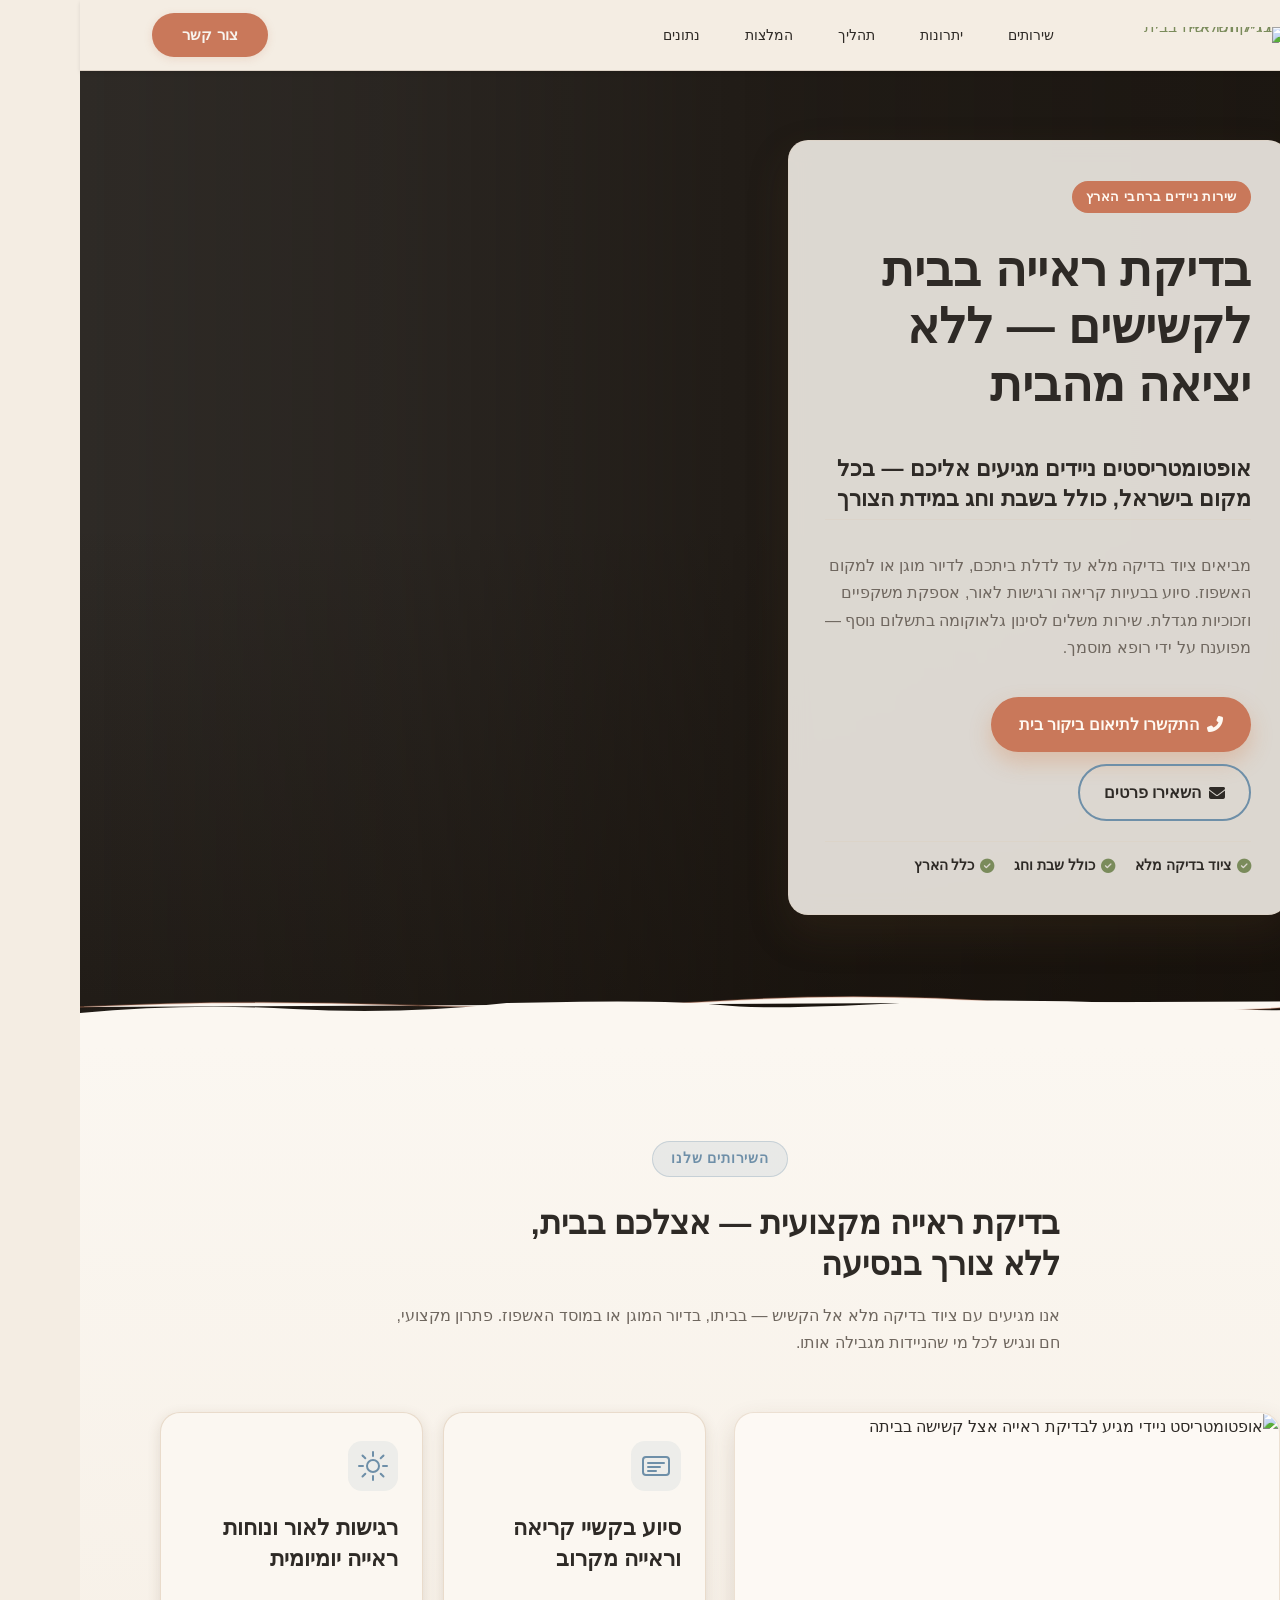
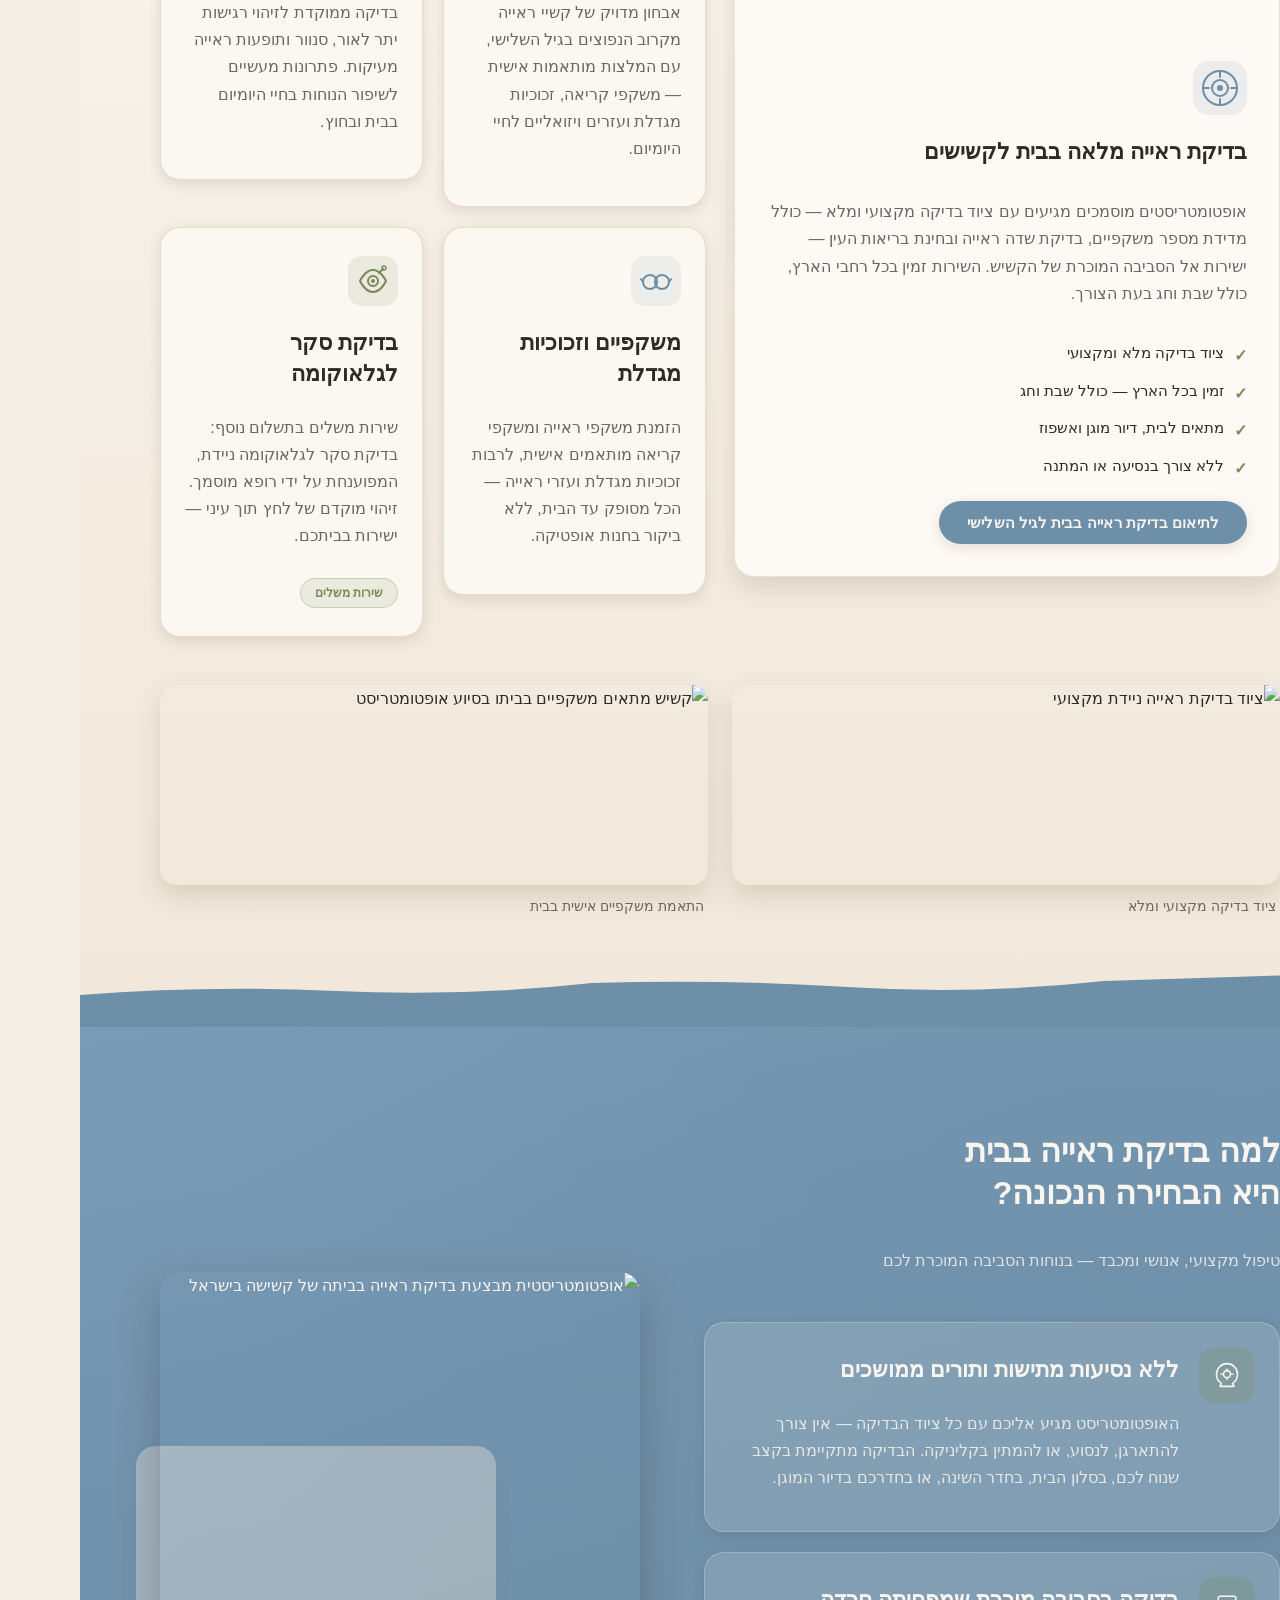
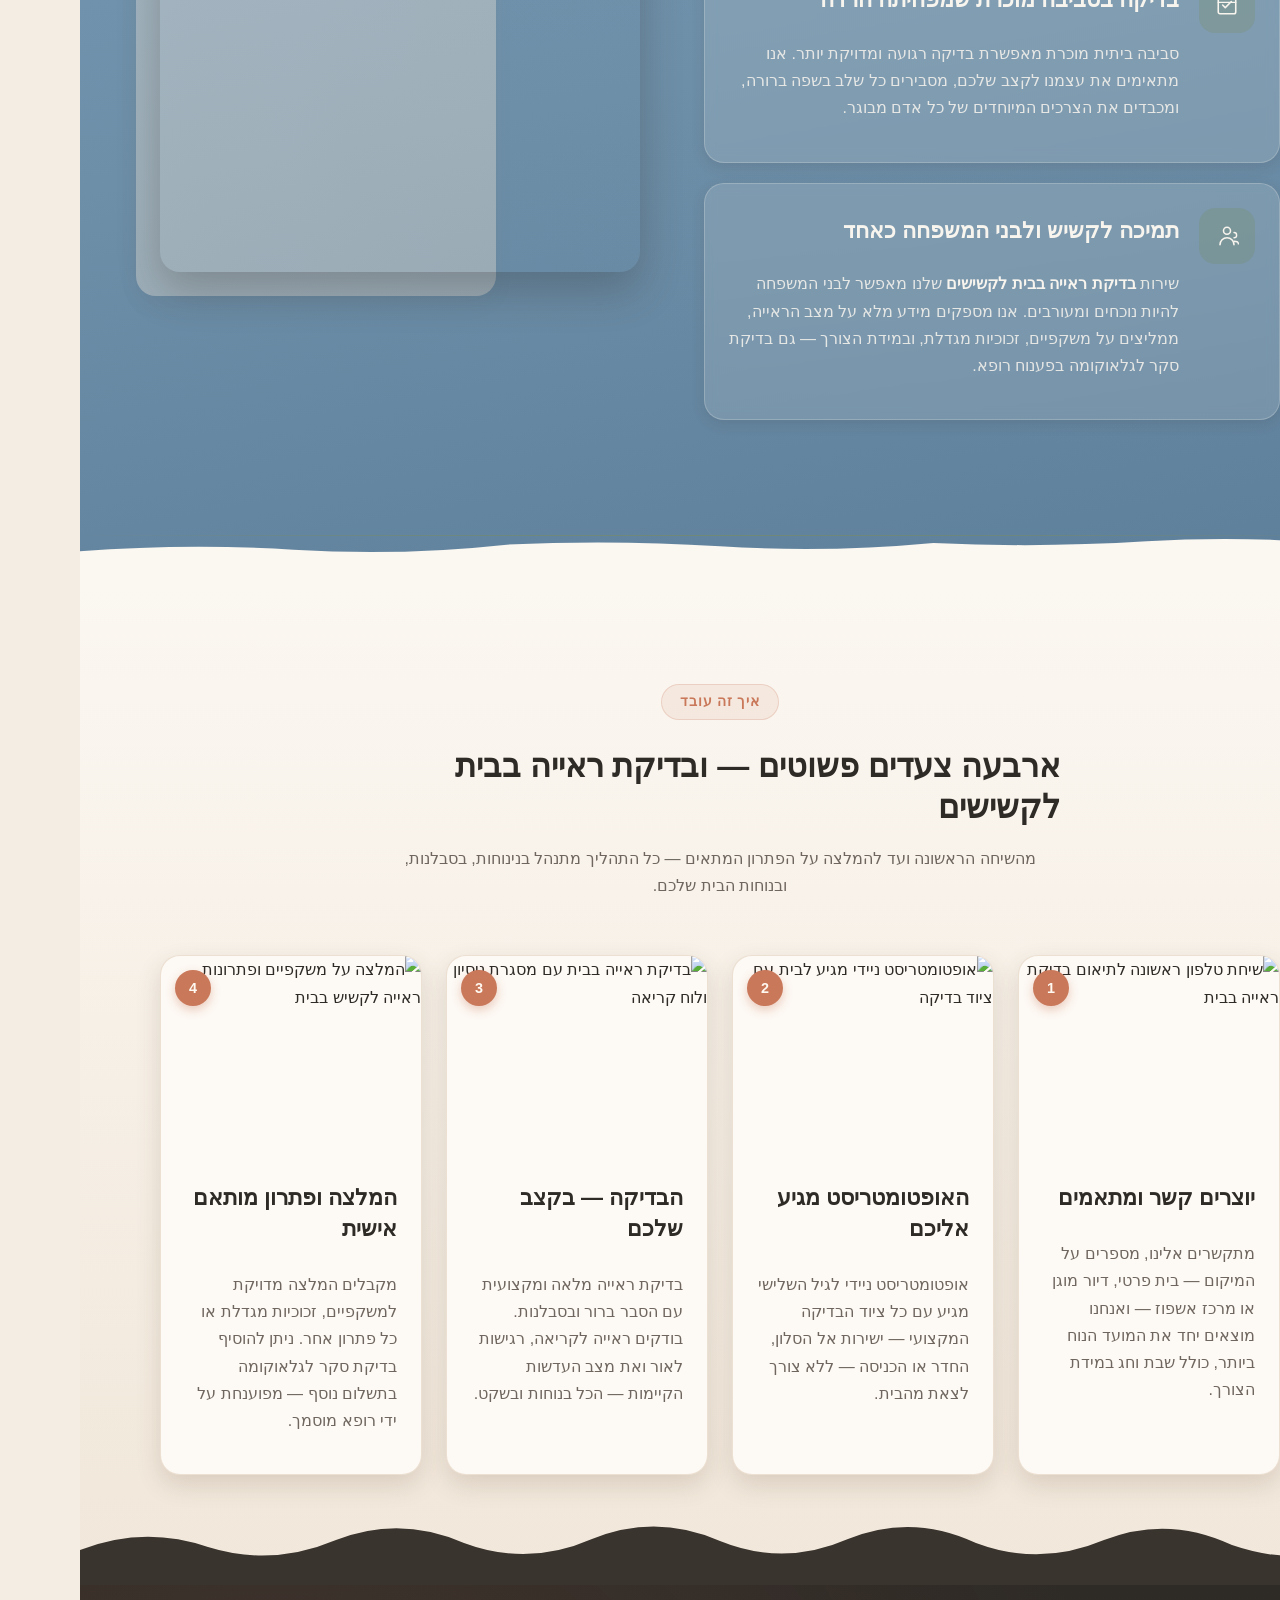
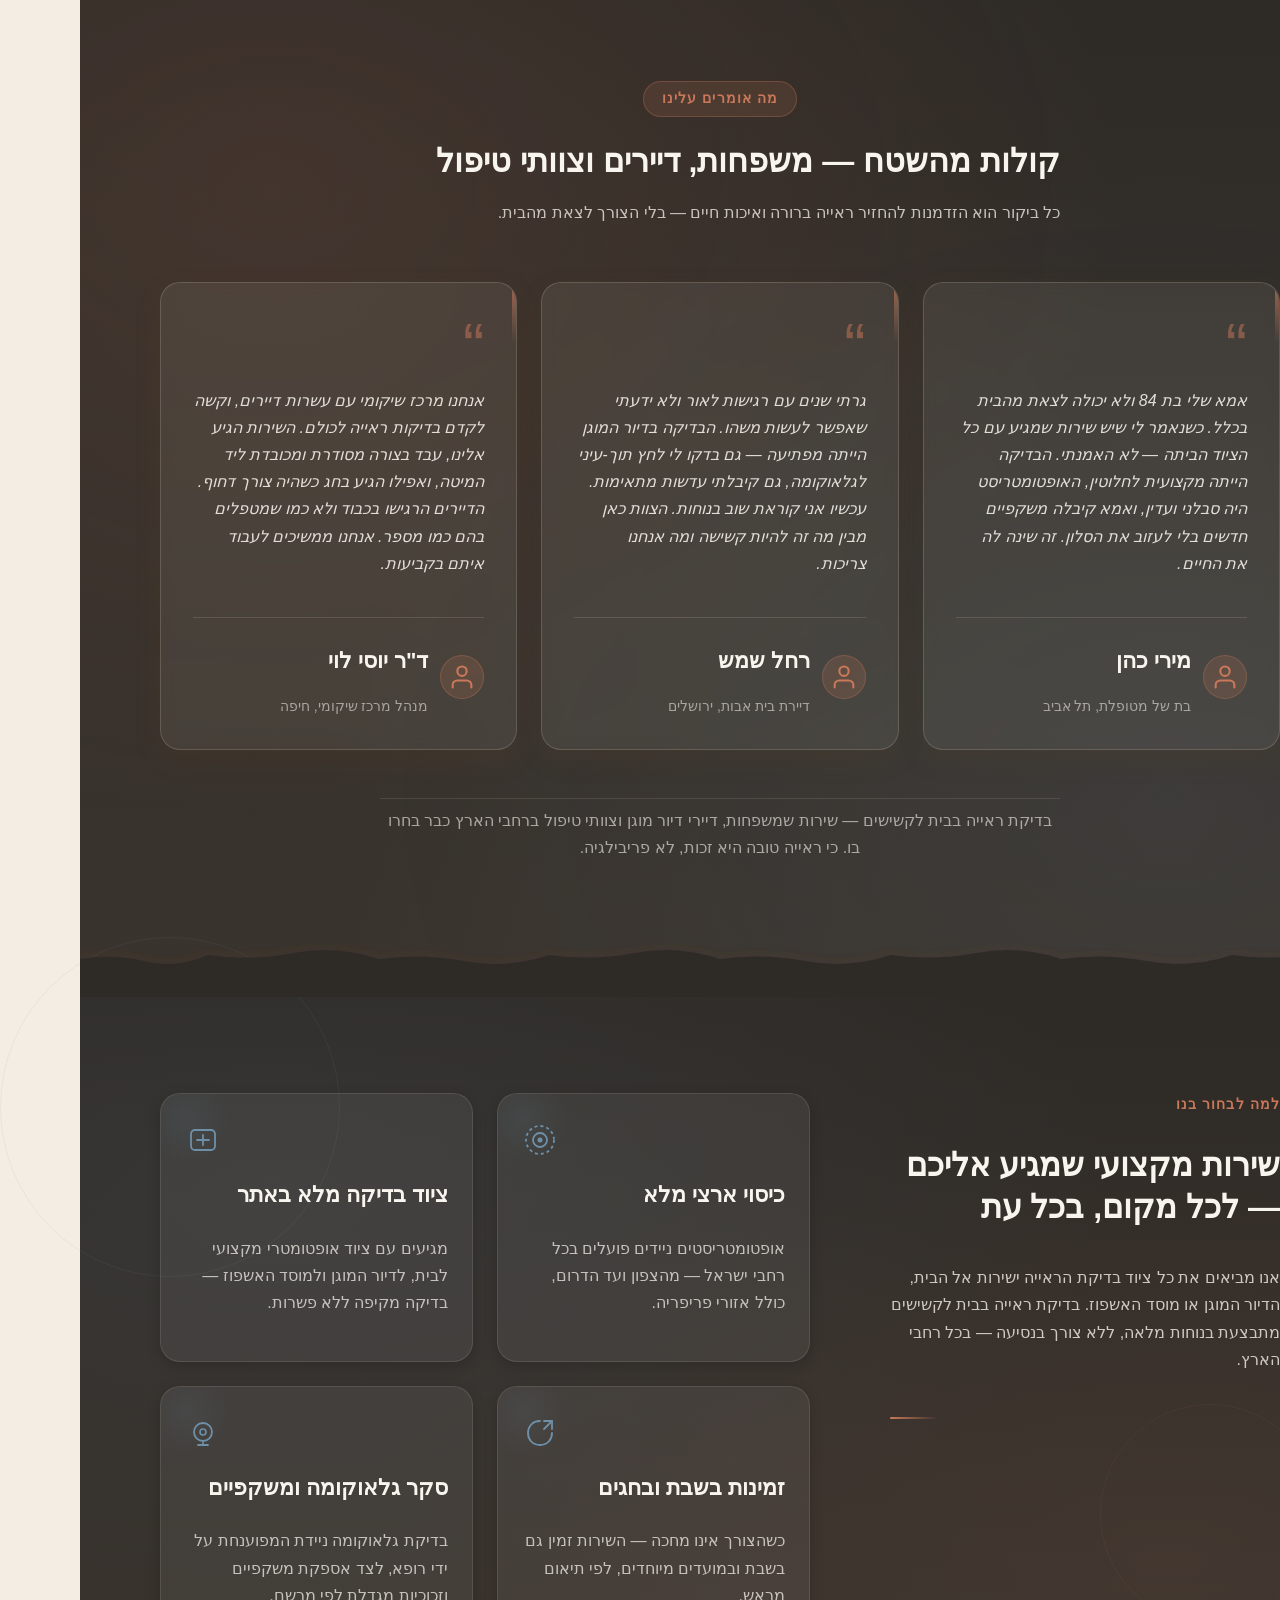
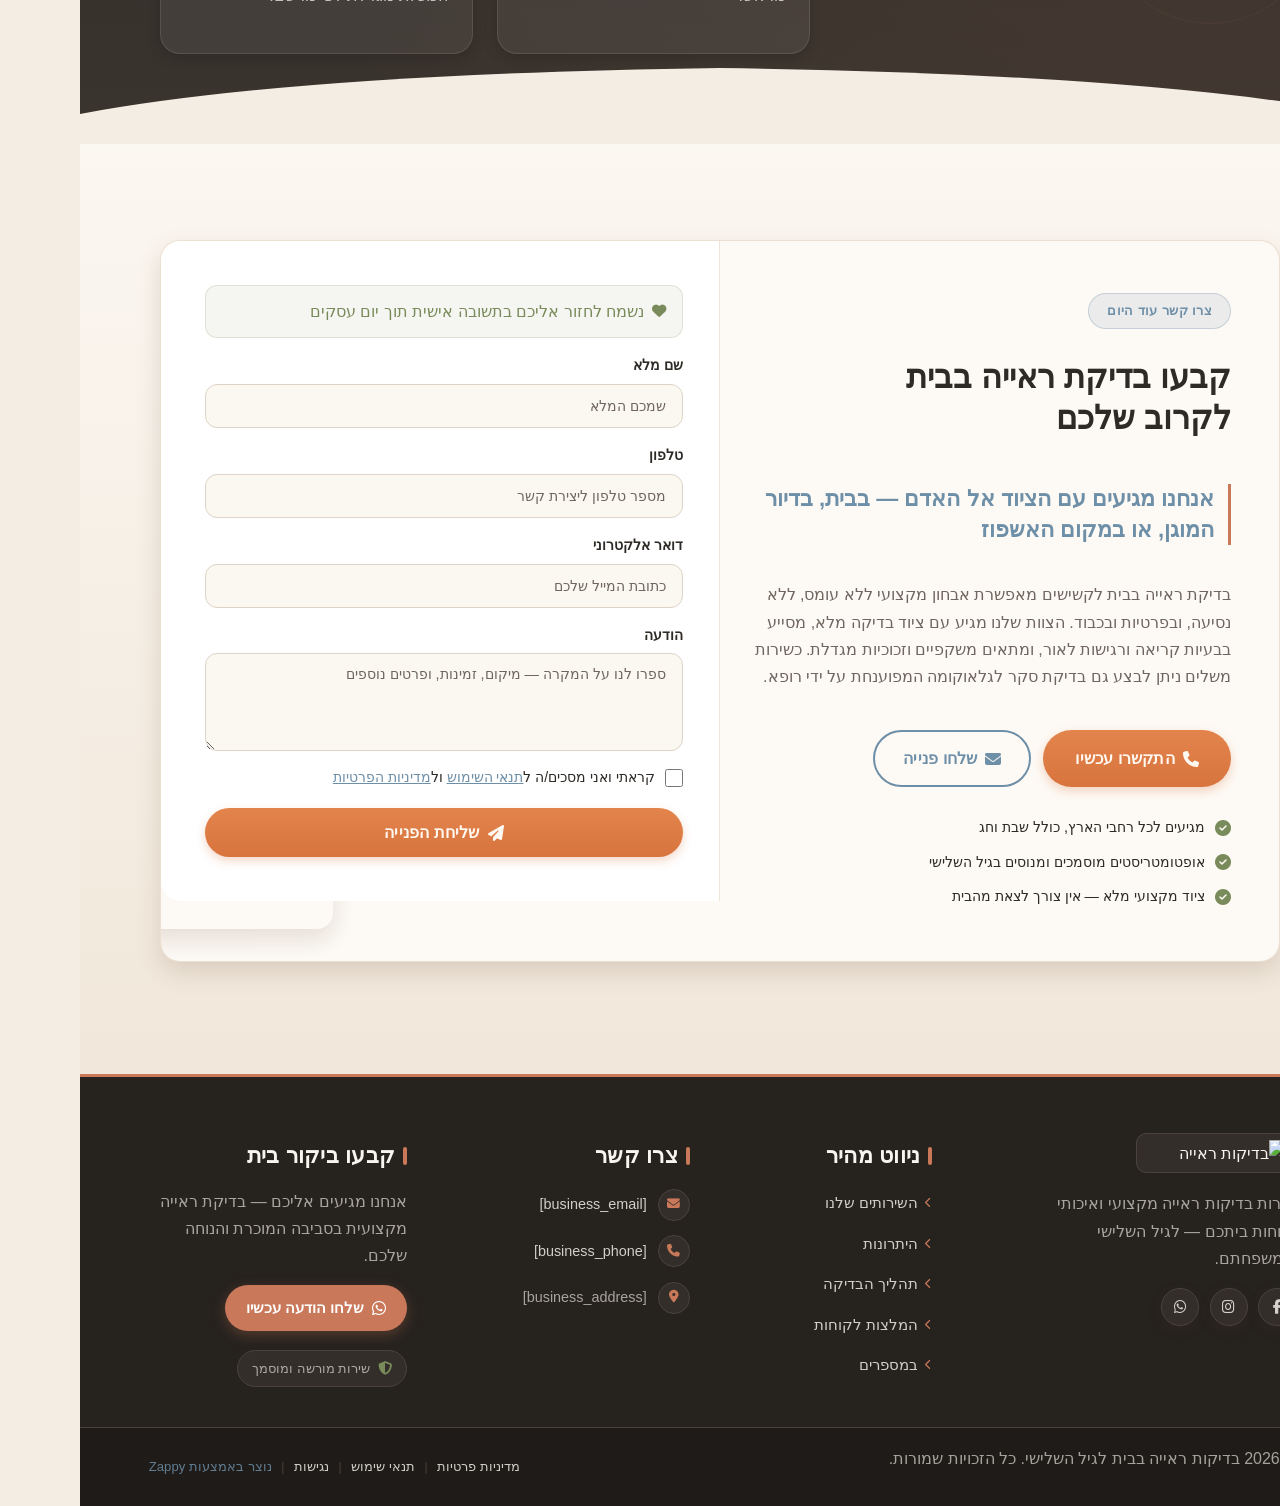
==== index.html @ dcddb914 "Background sync: Progressive GitHub Sync" ====
<!DOCTYPE html>
<html lang="he" dir="rtl">
<head>
    <meta charset="UTF-8">
    <meta name="viewport" content="width=device-width, initial-scale=1.0">
    <meta name="robots" content="index, follow">
    <title>בדיקת ראייה בבית לקשישים — בדיקות ראייה בבית לגיל השלישי</title>
    <meta name="description" content="A mobile optometry service specializing in elderly care, bringing full eye examination equipment directly to seniors at home, assisted living facilities, and ho">
    <meta name="keywords" content="בדיקת ראייה בבית לקשישים, אופטומטריסט ניידי לגיל השלישי, בדיקות ראייה בדיור מוגן, בדיקת גלאוקומה ניידת">
    
    <!-- Favicons -->
    <link rel="icon" type="image/x-icon" href="/assets/favicon.ico">
    <link rel="icon" type="image/png" sizes="16x16" href="/assets/favicon-16x16.png">
    <link rel="icon" type="image/png" sizes="32x32" href="/assets/favicon-32x32.png">
    <link rel="icon" type="image/png" sizes="48x48" href="/assets/favicon-48x48.png">
    <link rel="icon" type="image/png" sizes="192x192" href="/assets/favicon-192x192.png">
    <link rel="icon" type="image/png" sizes="512x512" href="/assets/favicon-512x512.png">
    <link rel="apple-touch-icon" href="/assets/apple-touch-icon.png">
    <!-- Zappy Analytics -->
<script>
(function() {
  'use strict';
  
  // Configuration
  var config = {
    websiteId: 'be53f66f-8e31-4443-b67a-03a2731f6284',
    apiUrl: 'https://api.zappy5.com/api/analytics/track',
    sessionDuration: 30 * 60 * 1000, // 30 minutes
    visitorDuration: 30 * 24 * 60 * 60 * 1000, // 30 days
    trackPageViews: true,
    trackClicks: true,
    trackFormSubmissions: true
  };
  
  // Generate or retrieve persistent visitor ID (30 days)
  function getVisitorId() {
    var visitorKey = 'zappy_visitor_' + config.websiteId;
    var visitor = null;
    
    try {
      visitor = localStorage.getItem(visitorKey);
      if (visitor) {
        var visitorData = JSON.parse(visitor);
        var now = Date.now();
        
        // Check if visitor ID is still valid (30 days)
        if (now - visitorData.created < config.visitorDuration) {
          // Update last seen timestamp
          visitorData.lastSeen = now;
          localStorage.setItem(visitorKey, JSON.stringify(visitorData));
          return visitorData.id;
        }
      }
    } catch (e) {
      console.warn('Zappy Analytics: LocalStorage not available');
    }
    
    // Generate new visitor ID
    var newVisitorId = 'zv_' + Date.now() + '_' + Math.random().toString(36).substr(2, 9);
    
    try {
      localStorage.setItem(visitorKey, JSON.stringify({
        id: newVisitorId,
        created: Date.now(),
        lastSeen: Date.now()
      }));
    } catch (e) {
      // Continue without local storage
    }
    
    return newVisitorId;
  }
  
  // Generate or retrieve session ID (30 minutes)
  function getSessionId() {
    var sessionKey = 'zappy_session_' + config.websiteId;
    var session = null;
    
    try {
      session = sessionStorage.getItem(sessionKey);
      if (session) {
        var sessionData = JSON.parse(session);
        var now = Date.now();
        
        // Check if session is still valid
        if (now - sessionData.timestamp < config.sessionDuration) {
          // Update timestamp
          sessionData.timestamp = now;
          sessionStorage.setItem(sessionKey, JSON.stringify(sessionData));
          return sessionData.id;
        }
      }
    } catch (e) {
      console.warn('Zappy Analytics: SessionStorage not available');
    }
    
    // Generate new session ID
    var newSessionId = 'zs_' + Date.now() + '_' + Math.random().toString(36).substr(2, 9);
    
    try {
      sessionStorage.setItem(sessionKey, JSON.stringify({
        id: newSessionId,
        timestamp: Date.now()
      }));
    } catch (e) {
      // Continue without session storage
    }
    
    return newSessionId;
  }
  
  var visitorId = getVisitorId();
  var sessionId = getSessionId();
  
  // Track an event
  function trackEvent(eventType, data) {
    data = data || {};
    
    var eventData = {
      website_id: config.websiteId,
      event_type: eventType,
      page_path: window.location.pathname,
      referrer: document.referrer || 'direct',
      visitor_id: visitorId,
      session_id: sessionId,
      metadata: data
    };
    
    // Use sendBeacon if available (better for page unload events)
    if (navigator.sendBeacon) {
      var blob = new Blob([JSON.stringify(eventData)], { type: 'application/json' });
      navigator.sendBeacon(config.apiUrl, blob);
    } else {
      // Fallback to fetch
      fetch(config.apiUrl, {
        method: 'POST',
        headers: {
          'Content-Type': 'application/json'
        },
        body: JSON.stringify(eventData),
        keepalive: true
      }).catch(function(error) {
        console.warn('Zappy Analytics: Failed to track event', error);
      });
    }
  }
  
  // Track page view
  if (config.trackPageViews) {
    trackEvent('pageview', {
      title: document.title,
      url: window.location.href
    });
  }
  
  // Track clicks on important elements
  if (config.trackClicks) {
    document.addEventListener('click', function(e) {
      var target = e.target;
      
      // Track button clicks (counted as actions)
      if (target.tagName === 'BUTTON' || target.closest('button')) {
        var button = target.tagName === 'BUTTON' ? target : target.closest('button');
        trackEvent('click', {
          element: 'button',
          text: button.textContent.trim().substring(0, 100),
          id: button.id || null,
          class: button.className || null
        });
      }
      
      // Track link clicks (navigation - not counted as actions)
      else if (target.tagName === 'A' || target.closest('a')) {
        var link = target.tagName === 'A' ? target : target.closest('a');
        trackEvent('navigation', {
          element: 'link',
          text: link.textContent.trim().substring(0, 100),
          href: link.href,
          external: link.hostname !== window.location.hostname
        });
      }
    }, true);
  }
  
  // Track form submissions
  if (config.trackFormSubmissions) {
    document.addEventListener('submit', function(e) {
      var form = e.target;
      
      trackEvent('form_submit', {
        form_id: form.id || null,
        form_name: form.name || null,
        form_action: form.action || null,
        form_method: form.method || 'GET'
      });
    }, true);
  }
  
  // Track time on page (send on page unload)
  var pageLoadTime = Date.now();
  
  window.addEventListener('beforeunload', function() {
    var timeOnPage = Math.floor((Date.now() - pageLoadTime) / 1000); // in seconds
    
    trackEvent('page_unload', {
      time_on_page: timeOnPage,
      page_path: window.location.pathname
    });
  });
  
  // Expose tracking function globally for custom events
  window.zappyAnalytics = {
    track: trackEvent,
    getVisitorId: function() { return visitorId; },
    getSessionId: function() { return sessionId; }
  };
  
})();
</script>
<!-- End Zappy Analytics -->
    <meta property="og:title" content="בדיקת ראייה בבית לקשישים — בדיקות ראייה בבית לגיל השלישי">
  <meta property="og:description" content="A mobile optometry service specializing in elderly care, bringing full eye examination equipment directly to seniors at home, assisted living facilities, and ho">
  <meta property="og:type" content="website">
  <meta property="og:locale" content="he_IL">
  
  <meta name="twitter:card" content="summary_large_image">
  <meta name="twitter:title" content="בדיקת ראייה בבית לקשישים — בדיקות ראייה בבית לגיל השלישי">
  <meta name="twitter:description" content="A mobile optometry service specializing in elderly care, bringing full eye examination equipment directly to seniors at home, assisted living facilities, and ho">
  
  <link rel="stylesheet" href="https://cdnjs.cloudflare.com/ajax/libs/font-awesome/6.4.0/css/all.min.css">

    <!-- Favicons -->
    <link rel="icon" type="image/x-icon" href="/assets/favicon.ico">
    <link rel="icon" type="image/png" sizes="16x16" href="/assets/favicon-16x16.png">
    <link rel="icon" type="image/png" sizes="32x32" href="/assets/favicon-32x32.png">
    <link rel="icon" type="image/png" sizes="48x48" href="/assets/favicon-48x48.png">
    <link rel="icon" type="image/png" sizes="192x192" href="/assets/favicon-192x192.png">
    <link rel="icon" type="image/png" sizes="512x512" href="/assets/favicon-512x512.png">
    <link rel="apple-touch-icon" href="/assets/apple-touch-icon.png">
    <!-- Cookie Consent -->
    <link rel="stylesheet" href="https://cdn.jsdelivr.net/npm/vanilla-cookieconsent@3/dist/cookieconsent.css">
    <script src="https://cdn.jsdelivr.net/npm/vanilla-cookieconsent@3/dist/cookieconsent.umd.js"></script>
    <!-- Mickidum Accessibility Toolbar -->
    <script src="https://cdn.jsdelivr.net/gh/mickidum/acc_toolbar/acctoolbar/acctoolbar.min.js"></script>
    <link rel="stylesheet" href="/styles.css">

    <style id="zappy-dropdown-submenu-styles">
      /* ========== DESKTOP DROPDOWN SUBMENU STYLES ========== */
      /* Base styles for dropdown submenus - parent must be positioned */
      .nav-menu li:has(.sub-menu), nav li:has(.sub-menu), .navbar li:has(.sub-menu), #navMenu li:has(.sub-menu) { position: relative; }
      /* Submenu base - hidden by default */
      .nav-menu .sub-menu, nav .sub-menu, .navbar .sub-menu, #navMenu .sub-menu { display: block !important; position: absolute !important; top: 100%; left: 0; min-width: 220px; background: white; border-radius: 8px; box-shadow: 0 8px 25px rgba(0,0,0,0.15); padding: 8px 0; opacity: 0; visibility: hidden; transform: translateY(10px); transition: all 0.3s ease; z-index: 1000; list-style: none; pointer-events: none; }
      /* CRITICAL: Desktop hover styles to show dropdown */
      .nav-menu li:hover > .sub-menu, nav li:hover > .sub-menu, .navbar li:hover > .sub-menu, #navMenu li:hover > .sub-menu { opacity: 1 !important; visibility: visible !important; transform: translateY(0) !important; pointer-events: auto !important; }
      /* Submenu item styling */
      .sub-menu li { list-style: none; margin: 0; padding: 0; }
      .sub-menu a { display: block !important; padding: 10px 16px !important; color: var(--text-dark, #333) !important; font-weight: 500; text-decoration: none; white-space: nowrap; transition: background-color 0.2s; }
      .sub-menu a:hover { background-color: #f5f5f5; }
      /* RTL (Hebrew/Arabic) dropdown positioning */
      [dir="rtl"] .nav-menu .sub-menu, [dir="rtl"] nav .sub-menu, [dir="rtl"] .navbar .sub-menu, html[lang="he"] .nav-menu .sub-menu, html[lang="he"] nav .sub-menu, html[lang="he"] .navbar .sub-menu, html[lang="ar"] .nav-menu .sub-menu, html[lang="ar"] nav .sub-menu, html[lang="ar"] .navbar .sub-menu { left: auto !important; right: 0 !important; }
      /* Hide empty dropdown menus */
      .sub-menu:empty, .sub-menu:not(:has(li:not(.zappy-hidden-menu-item))), .sub-menu:not(:has(li)) { display: none !important; opacity: 0 !important; visibility: hidden !important; pointer-events: none !important; }
      /* Desktop: show submenu on Menu Group hover */
      li:has(.menu-group-title):hover > .sub-menu { opacity: 1 !important; visibility: visible !important; transform: translateY(0) !important; pointer-events: auto !important; }
      /* Menu Group title styling */
      .nav-menu > li > .menu-group-title, #navMenu > li > .menu-group-title { display: inline-block; padding: 0.5rem 1rem; cursor: default; user-select: none; }
      
      /* ========== MOBILE SUBMENU STYLES ========== */
      @media (max-width: 768px) {
        .nav-menu .sub-menu, nav .sub-menu, .navbar .sub-menu, #navMenu .sub-menu { position: static !important; transform: none !important; box-shadow: none !important; background: transparent !important; max-height: 0; overflow: hidden; opacity: 0; visibility: hidden; transition: max-height 0.3s ease, opacity 0.3s ease; padding: 0 !important; border-radius: 0 !important; }
        .sub-menu.mobile-expanded { max-height: 500px !important; opacity: 1 !important; visibility: visible !important; padding: 8px 0 8px 16px !important; }
        [dir="rtl"] .sub-menu.mobile-expanded, html[lang="he"] .sub-menu.mobile-expanded { padding: 8px 16px 8px 0 !important; }
        /* Disable hover behavior on mobile */
        .nav-menu li:hover > .sub-menu, nav li:hover > .sub-menu, .navbar li:hover > .sub-menu, #navMenu li:hover > .sub-menu { opacity: 0; visibility: hidden; pointer-events: none; }
        .nav-menu li > .sub-menu.mobile-expanded, nav li > .sub-menu.mobile-expanded, .navbar li > .sub-menu.mobile-expanded, #navMenu li > .sub-menu.mobile-expanded { opacity: 1 !important; visibility: visible !important; pointer-events: auto !important; }
        .nav-menu li:has(.sub-menu), nav li:has(.sub-menu), .navbar li:has(.sub-menu), #navMenu li:has(.sub-menu) { display: flex !important; flex-wrap: wrap !important; align-items: center !important; position: relative !important; min-height: 44px !important; }
        .nav-menu li:has(.sub-menu) > a, nav li:has(.sub-menu) > a, .navbar li:has(.sub-menu) > a, #navMenu li:has(.sub-menu) > a { flex: 1 !important; min-width: 0 !important; }
        .nav-menu li:has(.sub-menu) > .menu-group-title, nav li:has(.sub-menu) > .menu-group-title, .navbar li:has(.sub-menu) > .menu-group-title, #navMenu li:has(.sub-menu) > .menu-group-title { flex: 1 !important; min-width: 0 !important; padding: 0 !important; line-height: inherit !important; }
        .nav-menu li:has(.sub-menu) > .sub-menu, nav li:has(.sub-menu) > .sub-menu, .navbar li:has(.sub-menu) > .sub-menu, #navMenu li:has(.sub-menu) > .sub-menu { flex-basis: 100% !important; width: 100% !important; }
        .nav-menu li:has(.sub-menu) > a [class*="chevron"], .nav-menu li:has(.sub-menu) > a [class*="arrow"], .nav-menu li:has(.sub-menu) > a .fa-chevron-down, .nav-menu li:has(.sub-menu) > a .fa-angle-down, nav li:has(.sub-menu) > a [class*="chevron"], nav li:has(.sub-menu) > a [class*="arrow"], #navMenu li:has(.sub-menu) > a [class*="chevron"], #navMenu li:has(.sub-menu) > a [class*="arrow"] { display: none !important; visibility: hidden !important; }
        .mobile-submenu-toggle { display: flex !important; align-items: center !important; justify-content: center !important; width: 44px !important; height: auto !important; background: transparent !important; border: none !important; cursor: pointer !important; color: var(--text-dark) !important; position: static !important; flex-shrink: 0 !important; align-self: stretch !important; z-index: 2 !important; padding: 0 !important; margin: 0 !important; }
        .mobile-submenu-toggle::after { content: '' !important; width: 0 !important; height: 0 !important; border-left: 6px solid transparent !important; border-right: 6px solid transparent !important; border-top: 7px solid currentColor !important; transition: transform 0.3s ease !important; }
        .mobile-submenu-toggle.expanded::after { transform: rotate(180deg) !important; }
        .sub-menu a { padding: 10px 0 !important; display: block !important; color: var(--text-dark) !important; }
        .navbar .sub-menu li a, nav.navbar .sub-menu li a, .zappy-products-dropdown .sub-menu a { color: var(--text-dark) !important; }
      }
      @media (min-width: 769px) { .mobile-submenu-toggle { display: none !important; } }
    </style>

    <style id="mobile-lang-menu-deployed-css">
    @media (max-width: 768px) {
      .lang-switcher,
      .nav-cta-container .lang-switcher,
      .nav-container .lang-switcher,
      .navbar .lang-switcher,
      .navbar .nav-cta-container .lang-switcher,
      .nav-icons-left .lang-switcher,
      .nav-ecommerce-icons .lang-switcher { display: none !important; }
      .mobile-lang-menu { width: 100%; border-top: 1px solid rgba(128,128,128,0.2); padding: 8px 0 0 0; margin-top: 8px; }
      .mobile-lang-toggle { display: flex !important; align-items: center; justify-content: space-between; width: 100%; padding: 12px 16px; background: none; border: none; cursor: pointer; font-size: 15px; color: inherit; font-family: inherit; }
      .mobile-lang-toggle::after { content: ''; display: inline-block; width: 8px; height: 8px; border-right: 2px solid currentColor; border-bottom: 2px solid currentColor; transform: rotate(45deg); transition: transform 0.3s ease; margin-left: 8px; }
      .mobile-lang-toggle.expanded::after { transform: rotate(-135deg); }
      .mobile-lang-options { max-height: 0; overflow: hidden; transition: max-height 0.3s ease; }
      .mobile-lang-options.expanded { max-height: 300px; }
      .mobile-lang-option { display: flex !important; align-items: center; gap: 10px; padding: 10px 24px; text-decoration: none; color: inherit; font-size: 14px; font-family: inherit; }
      .mobile-lang-option:hover { background: rgba(128,128,128,0.1); }
      .mobile-lang-option.active { font-weight: 600; opacity: 0.7; pointer-events: none; }
      .mobile-lang-option img { width: 20px; height: 20px; border-radius: 50%; }
    }
    @media (min-width: 769px) {
      .mobile-lang-menu { display: none !important; }
    }
    </style>

    <style id="zappy-widget-visibility">
      #mic-access-tool-general-button, .mic-access-tool-general-button,
      #mic-init-access-tool .mic-access-tool-general-button, #mic-init-access-tool #mic-access-tool-general-button,
      ._access-icon, #mic-access-tool-box, .mic-access-tool-box,
      #mic-init-access-tool #mic-access-tool-box, div[id*="mic-access-tool-box"], ._access-menu {
        display: none !important; visibility: hidden !important; opacity: 0 !important; pointer-events: none !important;
      }
    </style>
</head>
<body>

  <nav class="navbar" dir="rtl">
  <button class="mobile-toggle" id="mobileToggle" aria-label="Menu">
    <svg class="hamburger-icon" width="24" height="24" viewBox="0 0 24 24" fill="none">
      <path d="M3 12h18M3 6h18M3 18h18" stroke="currentColor" stroke-width="2" stroke-linecap="round"></path>
    </svg>
    <svg class="close-icon" width="24" height="24" viewBox="0 0 24 24" fill="none" style="display: none;">
      <path d="M18 6L6 18M6 6l12 12" stroke="currentColor" stroke-width="2" stroke-linecap="round"></path>
    </svg>
  </button>

  <button class="phone-header-btn" data-phone="" aria-label="Call">
    <svg width="20" height="20" viewBox="0 0 24 24" fill="currentColor">
      <path d="M22 16.92v3a2 2 0 0 1-2.18 2 19.79 19.79 0 0 1-8.63-3.07 19.5 19.5 0 0 1-6-6 19.79 19.79 0 0 1-3.07-8.67A2 2 0 0 1 4.11 2h3a2 2 0 0 1 2 1.72 12.84 12.84 0 0 0 .7 2.81 2 2 0 0 1-.45 2.11L8.09 9.91a16 16 0 0 0 6 6l1.27-1.27a2 2 0 0 1 2.11-.45 12.84 12.84 0 0 0 2.81.7A2 2 0 0 1 22 16.92z"></path>
    </svg>
  </button>

  <div class="nav-container">
    <div class="nav-right-group"><div class="nav-brand">
      <a href="/" class="logo-link">
        <img src="/assets/business-logo.webp" alt="בדיקות ראייה בבית לגיל השלישי" class="logo">
      </a>
    </div><ul class="nav-menu" id="navMenu"><li><a href="#services">שירותים</a></li><li><a href="#benefits">יתרונות</a></li><li><a href="#process">תהליך</a></li><li><a href="#testimonials">המלצות</a></li><li><a href="#stats">נתונים</a></li></ul></div>

    

    <div class="nav-cta-container">
      <a href="#contact" class="nav-cta-btn">צור קשר</a>
    </div>
  </div>
</nav>
<script>

// Navbar Mobile Menu Toggle and Contrast Fix
(function() {
  // Use 'load' event instead of 'DOMContentLoaded' to ensure we run AFTER all other scripts
  window.addEventListener('load', function() {
    
    // FIX MOBILE BUTTON CONTRAST
    // Detect navbar background color and apply contrasting color to mobile buttons
    const navbar = document.querySelector('.navbar, nav, header');
    if (!navbar) {
      console.log('[Navbar] Navbar element not found');
      return;
    }
    
    // DECLARE VARIABLES EARLY to avoid Temporal Dead Zone errors
    // These are used in multiple places below
    let mobileToggle = document.getElementById('mobileToggle') ||
                       document.querySelector('.mobile-toggle') ||
                       document.querySelector('.hamburger') ||
                       document.querySelector('.hamburger-menu') ||
                       document.querySelector('.menu-toggle') ||
                       document.querySelector('.burger-menu') ||
                       document.querySelector('[aria-label="Menu"]') ||
                       document.querySelector('[aria-label="תפריט"]');
    
    const phoneBtn = document.querySelector('.phone-header-btn');
    
    const computedStyle = window.getComputedStyle(navbar);
    let bgColor = computedStyle.backgroundColor;
    
    console.log('[Navbar] Initial navbar background:', bgColor);
    
    // Check if background is transparent or rgba with 0 alpha
    const isTransparent = bgColor === 'transparent' || 
                         bgColor === 'rgba(0, 0, 0, 0)' ||
                         (bgColor.startsWith('rgba') && bgColor.includes(', 0)'));
    
    if (isTransparent) {
      // Check for background-image or gradient
      const bgImage = computedStyle.backgroundImage;
      if (bgImage && bgImage !== 'none') {
        console.log('[Navbar] Navbar has background image/gradient, using dark text');
        bgColor = 'rgb(240, 240, 240)'; // Assume light background
      } else {
        // Transparent navbar - check body background
        const bodyBg = window.getComputedStyle(document.body).backgroundColor;
        console.log('[Navbar] Navbar transparent, using body background:', bodyBg);
        bgColor = bodyBg;
      }
    }
    
    // Calculate luminance to determine if background is light or dark
    const rgb = bgColor.match(/\d+/g);
    if (rgb && rgb.length >= 3) {
      const r = parseInt(rgb[0]);
      const g = parseInt(rgb[1]);
      const b = parseInt(rgb[2]);
      const luminance = (0.299 * r + 0.587 * g + 0.114 * b) / 255;
      
      // Mobile button colors are set by Claude's AI-generated CSS (same as .nav-menu a)
      // No dynamic color overrides needed - colors come from the generated navbar CSS
      console.log('[Navbar] Mobile button colors preserved from Claude CSS (luminance:', luminance.toFixed(2) + ')');
      
      // FIX ICON SIZES - Ensure SVGs are properly sized and visible
      // INJECT CRITICAL CSS TO OVERRIDE ANY CONFLICTING RULES
      const criticalCSS = document.createElement('style');
      criticalCSS.id = 'zappy-mobile-nav-fix';
      const htmlLang = document.documentElement.lang || 'en';
      const htmlDir = document.documentElement.dir || 'ltr';
      // Check both dir attribute AND lang for RTL detection
      // dir="rtl" is the most reliable indicator
      const isRTL = htmlDir === 'rtl' || htmlLang === 'he' || htmlLang === 'ar';
      
      criticalCSS.textContent = `
        /* Hide mobile buttons on desktop, show only on mobile */
        @media (min-width: 769px) {
          .mobile-toggle,
          .phone-header-btn {
            display: none !important;
          }
        }
        
        /* Show and position mobile buttons correctly on mobile */
        @media (max-width: 768px) {
          .mobile-toggle,
          .phone-header-btn {
            position: absolute !important;
            top: 50% !important;
            transform: translateY(-50%) !important;
            z-index: 1001 !important;
            display: flex !important;
            align-items: center !important;
            justify-content: center !important;
            width: 36px !important;
            height: 36px !important;
            border-radius: 50% !important;
            border: none !important;
            cursor: pointer !important;
            padding: 6px !important;
            background: none !important;
            color: var(--nav-text, var(--text-dark)) !important;
          }
          
          /* LTR positioning (default): hamburger LEFT, phone RIGHT */
          html:not([dir="rtl"]):not([lang="he"]):not([lang="ar"]) .mobile-toggle,
          html[dir="ltr"] .mobile-toggle {
            left: 12px !important;
            right: auto !important;
          }
          html:not([dir="rtl"]):not([lang="he"]):not([lang="ar"]) .phone-header-btn,
          html[dir="ltr"] .phone-header-btn {
            right: 12px !important;
            left: auto !important;
          }
          
          /* RTL positioning: hamburger RIGHT, phone LEFT */
          html[dir="rtl"] .mobile-toggle,
          html[lang="he"] .mobile-toggle,
          html[lang="ar"] .mobile-toggle {
            right: 12px !important;
            left: auto !important;
          }
          html[dir="rtl"] .phone-header-btn,
          html[lang="he"] .phone-header-btn,
          html[lang="ar"] .phone-header-btn {
            left: 12px !important;
            right: auto !important;
          }
          
          /* CRITICAL: Ensure nav-container has min-height on mobile */
          /* All children are positioned absolutely/fixed on mobile, so height:auto collapses to 0 */
          .nav-container {
            min-height: 70px !important;
            position: relative !important;
          }
          
          /* Ensure SVG icons are properly sized and inherit color */
          .mobile-toggle svg,
          .phone-header-btn svg {
            width: 24px !important;
            height: 24px !important;
            /* Don't force display - let JavaScript control hamburger/close toggle */
          }
          
          /* Reset nav-cta-container on mobile - remove desktop box-shadow/padding */
          /* that creates a visible ghost box when CTA button is hidden */
          .nav-cta-container {
            box-shadow: none !important;
            padding: 0 !important;
          }
          
          /* Hide nav-cta-container entirely on mobile when there's no lang-switcher */
          /* (only the CTA button is inside, and it's hidden on mobile) */
          .nav-cta-container:not(:has(.lang-switcher)) {
            display: none !important;
          }
          
          /* CRITICAL: Prevent hero image fade gradient from bleeding over headline text */
          /* The .image-fade-gradient has bottom: -30px (extends below parent) */
          /* On mobile stacked layout, this overlaps the h1 text below the image */
          .hero-image-column {
            overflow: hidden !important;
          }
          .image-fade-gradient {
            bottom: 0 !important;
          }
          
          /* Hide desktop language switcher on mobile - hamburger menu handles it */
          /* High specificity to override stored CSS */
          .lang-switcher,
          .nav-cta-container .lang-switcher,
          .nav-container .lang-switcher,
          .navbar .lang-switcher,
          .navbar .nav-cta-container .lang-switcher {
            display: none !important;
          }
        }
      `;
      
      // Remove existing fix if present and inject new one
      const existing = document.getElementById('zappy-mobile-nav-fix');
      if (existing) existing.remove();
      document.head.appendChild(criticalCSS);
      
      console.log('[Navbar] Critical CSS injected for mobile nav positioning');
      
      // ONLY apply inline positioning styles on mobile viewport
      // On desktop, the CSS handles hiding these buttons with display: none
      // Inline styles were breaking desktop layout by overriding CSS
      const isMobileViewport = window.innerWidth <= 768;
      
      if (mobileToggle) {
        // Icon sizing applies to all viewports for consistency
        const hamburgerIcon = mobileToggle.querySelector('.hamburger-icon');
        const closeIcon = mobileToggle.querySelector('.close-icon');
        
        if (hamburgerIcon) {
          hamburgerIcon.style.setProperty('width', '24px', 'important');
          hamburgerIcon.style.setProperty('height', '24px', 'important');
          hamburgerIcon.style.setProperty('display', 'block', 'important'); // Show hamburger by default
        }
        if (closeIcon) {
          closeIcon.style.setProperty('width', '24px', 'important');
          closeIcon.style.setProperty('height', '24px', 'important');
          closeIcon.style.setProperty('display', 'none', 'important'); // Hide close icon by default
        }
        
        // ONLY set positioning inline styles on mobile
        if (isMobileViewport) {
          mobileToggle.style.setProperty('position', 'absolute', 'important');
          mobileToggle.style.setProperty('top', '50%', 'important');
          mobileToggle.style.setProperty('transform', 'translateY(-50%)', 'important');
          mobileToggle.style.setProperty('z-index', '1001', 'important');
          
          // Clear any inline left/right so CSS can take over based on html[dir]
          mobileToggle.style.removeProperty('left');
          mobileToggle.style.removeProperty('right');
          
          console.log('[Navbar] Mobile toggle positioning applied (mobile viewport)');
        } else {
          // On desktop, clear any positioning styles to let CSS handle it
          mobileToggle.style.removeProperty('position');
          mobileToggle.style.removeProperty('top');
          mobileToggle.style.removeProperty('transform');
          mobileToggle.style.removeProperty('z-index');
          mobileToggle.style.removeProperty('left');
          mobileToggle.style.removeProperty('right');
          console.log('[Navbar] Desktop viewport - cleared mobile toggle inline positioning');
        }
      }
      
      if (phoneBtn) {
        // Icon sizing applies to all viewports
        const phoneIcon = phoneBtn.querySelector('svg');
        if (phoneIcon) {
          phoneIcon.style.width = '24px';
          phoneIcon.style.height = '24px';
          phoneIcon.setAttribute('width', '24');
          phoneIcon.setAttribute('height', '24');
        }
        
        // ONLY set positioning inline styles on mobile
        if (isMobileViewport) {
          phoneBtn.style.setProperty('position', 'absolute', 'important');
          phoneBtn.style.setProperty('top', '50%', 'important');
          phoneBtn.style.setProperty('transform', 'translateY(-50%)', 'important');
          phoneBtn.style.setProperty('z-index', '1001', 'important');
          
          // Clear any inline left/right so CSS can take over based on html[dir]
          phoneBtn.style.removeProperty('left');
          phoneBtn.style.removeProperty('right');
          
          console.log('[Navbar] Phone button positioning applied (mobile viewport)');
        } else {
          // On desktop, clear any positioning styles to let CSS handle it
          phoneBtn.style.removeProperty('position');
          phoneBtn.style.removeProperty('top');
          phoneBtn.style.removeProperty('transform');
          phoneBtn.style.removeProperty('z-index');
          phoneBtn.style.removeProperty('left');
          phoneBtn.style.removeProperty('right');
          console.log('[Navbar] Desktop viewport - cleared phone button inline positioning');
        }
      }
    } else {
      console.log('[Navbar] Could not parse background color:', bgColor);
    }
    
    // MOBILE MENU TOGGLE
    // Re-query in case DOM changed (mobileToggle already declared at top of function)
    mobileToggle = document.getElementById('mobileToggle') ||
                   document.querySelector('.mobile-toggle') ||
                   document.querySelector('.hamburger') ||
                   document.querySelector('.hamburger-menu') ||
                   document.querySelector('.menu-toggle') ||
                   document.querySelector('.burger-menu') ||
                   document.querySelector('[aria-label="Menu"]') ||
                   document.querySelector('[aria-label="תפריט"]');
    
    // EXPANDED SEARCH: Find nav menu by ID or class
    const navMenu = document.getElementById('navMenu') ||
                  document.querySelector('.nav-menu') ||
                  document.querySelector('.nav-links') ||
                  document.querySelector('nav ul:not(.submenu)');
    
    if (!mobileToggle || !navMenu) {
      console.log('[Navbar] Mobile toggle or menu not found:', { toggle: !!mobileToggle, menu: !!navMenu });
      return;
    }
    
    // Ensure navMenu has ID for CSS targeting
    if (!navMenu.id) {
      navMenu.id = 'navMenu';
    }
    
    console.log('[Navbar] Initializing mobile menu...');
    
    // Remove any existing event listeners by cloning the button
    const newToggle = mobileToggle.cloneNode(true);
    mobileToggle.parentNode.replaceChild(newToggle, mobileToggle);
    
    // Toggle menu on button click - use newToggle now
    newToggle.addEventListener('click', function(e) {
      e.preventDefault();
      e.stopPropagation();
      
      const hamburgerIcon = this.querySelector('.hamburger-icon');
      const closeIcon = this.querySelector('.close-icon');
      const isActive = navMenu.classList.contains('active');
      
      if (isActive) {
        // Close menu
        navMenu.classList.remove('active');
        if (hamburgerIcon) hamburgerIcon.style.setProperty('display', 'block', 'important');
        if (closeIcon) closeIcon.style.setProperty('display', 'none', 'important');
        document.body.style.overflow = '';
        console.log('[Navbar] Menu closed');
      } else {
        // Open menu
        navMenu.classList.add('active');
        if (hamburgerIcon) hamburgerIcon.style.setProperty('display', 'none', 'important');
        if (closeIcon) closeIcon.style.setProperty('display', 'block', 'important');
        document.body.style.overflow = 'hidden';
        console.log('[Navbar] Menu opened');
      }
    });
    
    // Close menu when clicking nav links (but NOT dropdown toggles)
    const navLinks = navMenu.querySelectorAll('a');
    navLinks.forEach(function(link) {
      link.addEventListener('click', function() {
        // Don't close if it's a dropdown child (unless it's a real navigation link)
        if (this.getAttribute('href') === '#') return;
        
        const hamburgerIcon = newToggle.querySelector('.hamburger-icon');
        const closeIcon = newToggle.querySelector('.close-icon');
        
        navMenu.classList.remove('active');
        if (hamburgerIcon) hamburgerIcon.style.setProperty('display', 'block', 'important');
        if (closeIcon) closeIcon.style.setProperty('display', 'none', 'important');
        document.body.style.overflow = '';
        console.log('[Navbar] Menu closed (link clicked)');
      });
    });
    
    // DROPDOWN MENU TOGGLE (for mobile and touch devices)
    var dropdownToggles = navMenu.querySelectorAll('.dropdown-toggle');
    dropdownToggles.forEach(function(toggle) {
      toggle.addEventListener('click', function(e) {
        e.preventDefault();
        e.stopPropagation();
        var parent = this.closest('.nav-dropdown');
        if (!parent) return;
        
        // Close other open dropdowns at the same level
        var siblings = parent.parentNode.querySelectorAll('.nav-dropdown.open');
        siblings.forEach(function(sib) {
          if (sib !== parent) sib.classList.remove('open');
        });
        
        parent.classList.toggle('open');
        console.log('[Navbar] Dropdown toggled:', parent.classList.contains('open') ? 'open' : 'closed');
      });
    });
    
    // Close dropdowns when clicking outside
    document.addEventListener('click', function(e) {
      if (!e.target.closest('.nav-dropdown')) {
        var openDropdowns = document.querySelectorAll('.nav-dropdown.open');
        openDropdowns.forEach(function(dd) { dd.classList.remove('open'); });
      }
    });
    
    console.log('[Navbar] Dropdown handlers initialized for ' + dropdownToggles.length + ' dropdowns');
    
    // Phone button functionality (phoneBtn already declared at top of function)
    if (phoneBtn) {
      phoneBtn.addEventListener('click', function() {
        // Get phone number from placeholder in page or use default
        const phoneLinks = document.querySelectorAll('a[href^="tel:"]');
        const phoneNumber = phoneLinks.length > 0 
          ? phoneLinks[0].getAttribute('href').replace('tel:', '')
          : '[business_phone]';
        
        window.location.href = 'tel:' + phoneNumber;
        console.log('[Navbar] Phone button clicked');
      });
    }
    
    console.log('[Navbar] Mobile menu initialized successfully');
    
    // === WHATSAPP BUTTON VISIBILITY FIX ===
    // Ensure WhatsApp floating button is hidden on desktop and visible on mobile
    // IMPORTANT: Only target the floating button by its class, NOT generic wa.me links
    const handleWhatsAppVisibility = function() {
      const whatsappBtn = document.querySelector('.whatsapp-float');
      if (whatsappBtn) {
        const isDesktop = window.innerWidth >= 769;
        if (isDesktop) {
          whatsappBtn.style.setProperty('display', 'none', 'important');
          whatsappBtn.style.setProperty('visibility', 'hidden', 'important');
          whatsappBtn.style.setProperty('opacity', '0', 'important');
          whatsappBtn.style.setProperty('pointer-events', 'none', 'important');
          console.log('[WhatsApp] Button hidden on desktop');
        } else {
          whatsappBtn.style.removeProperty('display');
          whatsappBtn.style.removeProperty('visibility');
          whatsappBtn.style.removeProperty('opacity');
          whatsappBtn.style.removeProperty('pointer-events');
          console.log('[WhatsApp] Button visible on mobile');
        }
      }
    };
    
    // Run on load
    handleWhatsAppVisibility();
    
    // Run on resize with debouncing
    let resizeTimer;
    window.addEventListener('resize', function() {
      clearTimeout(resizeTimer);
      resizeTimer = setTimeout(handleWhatsAppVisibility, 100);
    });
  });
})();

</script>
  
  <main>
    <section id="hero" class="index-hero-section" data-layout-spec="בית-hero" dir="rtl" data-hero-type="fullscreen-scrim">
  <!-- Background Image -->
  <div class="index-hero-bg">
    <img data-hero-bg="true" data-placeholder="index-hero-image-1" data-context="A warm documentary-style photograph of a friendly Israeli optometrist visiting an elderly woman in her cozy home living room. The optometrist, wearing a casual professional outfit, is using a portable eye examination device while the elderly woman sits comfortably in an armchair. Natural window light streams in from the side, illuminating soft neutral furniture tones — cream sofas, wooden side tables, warm rugs. The scene feels calm, intimate, and reassuring, not clinical. The composition has generous negative space on the right side where a text overlay card will be placed. Warm afternoon light, documentary photography style." width="1200" height="700" src="/assets/site-index-hero-image-1.webp" alt="אופטומטריסט מגיע לבית קשישה לבדיקת ראייה">
  </div>

  <!-- Scrim Overlay -->
  <div class="index-hero-scrim" aria-hidden="true"></div>

  <!-- Content Card -->
  <div class="index-hero-container">
    <div class="index-hero-card">
      <span class="index-hero-badge">שירות ניידים ברחבי הארץ</span>
      <h1 class="index-hero-h1">בדיקת ראייה בבית<br>לקשישים — ללא יציאה מהבית</h1>
      <h3 class="index-hero-h3">אופטומטריסטים ניידים מגיעים אליכם — בכל מקום בישראל, כולל בשבת וחג במידת הצורך</h3>
      <p class="index-hero-body">מביאים ציוד בדיקה מלא עד לדלת ביתכם, לדיור מוגן או למקום האשפוז. סיוע בבעיות קריאה ורגישות לאור, אספקת משקפיים וזכוכיות מגדלת. שירות משלים לסינון גלאוקומה בתשלום נוסף — מפוענח על ידי רופא מוסמך.</p>
      <div class="index-hero-ctas">
        <a href="tel:[business_phone]" class="index-hero-btn-primary">
          <i class="fas fa-phone-alt"></i>
          התקשרו לתיאום ביקור בית
        </a>
        <a href="#contact" class="index-hero-btn-secondary">
          <i class="fas fa-envelope"></i>
          השאירו פרטים
        </a>
      </div>
      <div class="index-hero-trust">
        <span class="index-hero-trust-item"><i class="fas fa-check-circle"></i> ציוד בדיקה מלא</span>
        <span class="index-hero-trust-item"><i class="fas fa-check-circle"></i> כולל שבת וחג</span>
        <span class="index-hero-trust-item"><i class="fas fa-check-circle"></i> כלל הארץ</span>
      </div>
    </div>
  </div>

  <!-- Bottom Divider -->
  <div class="index-hero-divider-wrapper">
    <svg data-no-icon-edit="true" aria-hidden="true" viewBox="0 0 1200 90" preserveAspectRatio="none" xmlns="http://www.w3.org/2000/svg">
      <!-- Lens-inspired thin accent line -->
      <path d="M0,52 Q150,44 300,50 T600,46 T900,50 T1200,46" stroke="rgba(201,120,90,0.35)" stroke-width="1.5" fill="#FBF7F1"></path>
      <!-- Cream curved band filling bottom -->
      <path d="M0,90 L0,58 Q100,48 200,54 T400,48 Q550,44 600,50 T800,46 Q950,44 1050,52 T1200,48 L1200,90 Z" fill="#FBF7F1"></path>
    </svg>
  </div>
</section>

<section id="services" class="index-services-section" data-layout-spec="בית-services" dir="rtl">
  <div class="index-services-container">

    <!-- Intro Block -->
    <div class="index-services-intro">
      <span class="index-services-eyebrow">השירותים שלנו</span>
      <h2 class="index-services-heading">בדיקת ראייה מקצועית — אצלכם בבית,<br>ללא צורך בנסיעה</h2>
      <p class="index-services-subtext">אנו מגיעים עם ציוד בדיקה מלא אל הקשיש — בביתו, בדיור המוגן או במוסד האשפוז. פתרון מקצועי, חם ונגיש לכל מי שהניידות מגבילה אותו.</p>
    </div>

    <!-- Main Content Grid: large card + 2x2 grid -->
    <div class="index-services-layout">

      <!-- Large Explanatory Card (START / RIGHT side in RTL) -->
      <article class="index-services-main-card card-default">
        <div class="index-services-main-card-image-wrap">
          <img data-placeholder="index-services-image-1" data-context="A warm and professional mobile optometrist visiting an elderly woman at her home in Israel. The optometrist holds a portable eye examination device. The senior woman sits comfortably in an armchair in a cozy living room with warm lighting. The scene feels calm, dignified, and reassuring — not clinical." width="560" height="320" src="/assets/site-index-services-image-1.webp" alt="אופטומטריסט ניידי מגיע לבדיקת ראייה אצל קשישה בביתה" class="index-services-main-img">
        </div>
        <div class="index-services-main-card-body">
          <div class="index-services-card-icon-wrap">
            <svg data-element-type="icon" data-icon-type="svg" width="36" height="36" viewBox="0 0 36 36" fill="none" xmlns="http://www.w3.org/2000/svg" aria-hidden="true">
              <circle cx="18" cy="18" r="17" stroke="currentColor" stroke-width="2"></circle>
              <circle cx="18" cy="18" r="8" stroke="currentColor" stroke-width="2"></circle>
              <circle cx="18" cy="18" r="3" fill="currentColor"></circle>
              <line x1="18" y1="1" x2="18" y2="7" stroke="currentColor" stroke-width="2" stroke-linecap="round"></line>
              <line x1="18" y1="29" x2="18" y2="35" stroke="currentColor" stroke-width="2" stroke-linecap="round"></line>
              <line x1="1" y1="18" x2="7" y2="18" stroke="currentColor" stroke-width="2" stroke-linecap="round"></line>
              <line x1="29" y1="18" x2="35" y2="18" stroke="currentColor" stroke-width="2" stroke-linecap="round"></line>
            </svg>
          </div>
          <h3 class="index-services-main-card-title">בדיקת ראייה מלאה בבית לקשישים</h3>
          <p>אופטומטריסטים מוסמכים מגיעים עם ציוד בדיקה מקצועי ומלא — כולל מדידת מספר משקפיים, בדיקת שדה ראייה ובחינת בריאות העין — ישירות אל הסביבה המוכרת של הקשיש. השירות זמין בכל רחבי הארץ, כולל שבת וחג בעת הצורך.</p>
          <ul class="index-services-main-list">
            <li><span class="index-services-check-icon" aria-hidden="true">✓</span><span>ציוד בדיקה מלא ומקצועי</span></li>
            <li><span class="index-services-check-icon" aria-hidden="true">✓</span><span>זמין בכל הארץ — כולל שבת וחג</span></li>
            <li><span class="index-services-check-icon" aria-hidden="true">✓</span><span>מתאים לבית, דיור מוגן ואשפוז</span></li>
            <li><span class="index-services-check-icon" aria-hidden="true">✓</span><span>ללא צורך בנסיעה או המתנה</span></li>
          </ul>
          <a href="#contact" class="index-services-cta-btn">לתיאום בדיקת ראייה בבית לגיל השלישי</a>
        </div>
      </article>

      <!-- 2x2 Service Cards Grid (END / Left side in RTL) -->
      <div class="index-services-cards-grid">

        <!-- Card 1: Reading difficulties -->
        <article class="index-services-small-card card-bordered">
          <div class="index-services-small-card-icon">
            <svg data-element-type="icon" data-icon-type="svg" width="32" height="32" viewBox="0 0 32 32" fill="none" xmlns="http://www.w3.org/2000/svg" aria-hidden="true">
              <rect x="3" y="7" width="26" height="18" rx="3" stroke="currentColor" stroke-width="2"></rect>
              <line x1="8" y1="13" x2="24" y2="13" stroke="currentColor" stroke-width="2" stroke-linecap="round"></line>
              <line x1="8" y1="17" x2="20" y2="17" stroke="currentColor" stroke-width="2" stroke-linecap="round"></line>
              <line x1="8" y1="21" x2="16" y2="21" stroke="currentColor" stroke-width="2" stroke-linecap="round"></line>
            </svg>
          </div>
          <div class="index-services-small-card-body">
            <h3>סיוע בקשיי קריאה וראייה מקרוב</h3>
            <p>אבחון מדויק של קשיי ראייה מקרוב הנפוצים בגיל השלישי, עם המלצות מותאמות אישית — משקפי קריאה, זכוכיות מגדלת ועזרים ויזואליים לחיי היומיום.</p>
          </div>
        </article>

        <!-- Card 2: Light sensitivity -->
        <article class="index-services-small-card card-bordered">
          <div class="index-services-small-card-icon">
            <svg data-element-type="icon" data-icon-type="svg" width="32" height="32" viewBox="0 0 32 32" fill="none" xmlns="http://www.w3.org/2000/svg" aria-hidden="true">
              <circle cx="16" cy="16" r="6" stroke="currentColor" stroke-width="2"></circle>
              <line x1="16" y1="2" x2="16" y2="6" stroke="currentColor" stroke-width="2" stroke-linecap="round"></line>
              <line x1="16" y1="26" x2="16" y2="30" stroke="currentColor" stroke-width="2" stroke-linecap="round"></line>
              <line x1="2" y1="16" x2="6" y2="16" stroke="currentColor" stroke-width="2" stroke-linecap="round"></line>
              <line x1="26" y1="16" x2="30" y2="16" stroke="currentColor" stroke-width="2" stroke-linecap="round"></line>
              <line x1="5.5" y1="5.5" x2="8.3" y2="8.3" stroke="currentColor" stroke-width="2" stroke-linecap="round"></line>
              <line x1="23.7" y1="23.7" x2="26.5" y2="26.5" stroke="currentColor" stroke-width="2" stroke-linecap="round"></line>
              <line x1="26.5" y1="5.5" x2="23.7" y2="8.3" stroke="currentColor" stroke-width="2" stroke-linecap="round"></line>
              <line x1="8.3" y1="23.7" x2="5.5" y2="26.5" stroke="currentColor" stroke-width="2" stroke-linecap="round"></line>
            </svg>
          </div>
          <div class="index-services-small-card-body">
            <h3>רגישות לאור ונוחות ראייה יומיומית</h3>
            <p>בדיקה ממוקדת לזיהוי רגישות יתר לאור, סנוור ותופעות ראייה מעיקות. פתרונות מעשיים לשיפור הנוחות בחיי היומיום בבית ובחוץ.</p>
          </div>
        </article>

        <!-- Card 3: Glasses & magnifiers -->
        <article class="index-services-small-card card-bordered">
          <div class="index-services-small-card-icon">
            <svg data-element-type="icon" data-icon-type="svg" width="32" height="32" viewBox="0 0 32 32" fill="none" xmlns="http://www.w3.org/2000/svg" aria-hidden="true">
              <circle cx="10" cy="17" r="7" stroke="currentColor" stroke-width="2"></circle>
              <circle cx="22" cy="17" r="7" stroke="currentColor" stroke-width="2"></circle>
              <line x1="17" y1="17" x2="15" y2="17" stroke="currentColor" stroke-width="2" stroke-linecap="round"></line>
              <line x1="3" y1="17" x2="1" y2="14" stroke="currentColor" stroke-width="2" stroke-linecap="round"></line>
              <line x1="29" y1="17" x2="31" y2="14" stroke="currentColor" stroke-width="2" stroke-linecap="round"></line>
            </svg>
          </div>
          <div class="index-services-small-card-body">
            <h3>משקפיים וזכוכיות מגדלת</h3>
            <p>הזמנת משקפי ראייה ומשקפי קריאה מותאמים אישית, לרבות זכוכיות מגדלת ועזרי ראייה — הכל מסופק עד הבית, ללא ביקור בחנות אופטיקה.</p>
          </div>
        </article>

        <!-- Card 4: Glaucoma screening -->
        <article class="index-services-small-card card-bordered index-services-glaucoma-card">
          <div class="index-services-small-card-icon">
            <svg data-element-type="icon" data-icon-type="svg" width="32" height="32" viewBox="0 0 32 32" fill="none" xmlns="http://www.w3.org/2000/svg" aria-hidden="true">
              <path d="M16 5C8 5 3 16 3 16C3 16 8 27 16 27C24 27 29 16 29 16C29 16 24 5 16 5Z" stroke="currentColor" stroke-width="2" stroke-linejoin="round"></path>
              <circle cx="16" cy="16" r="5" stroke="currentColor" stroke-width="2"></circle>
              <circle cx="16" cy="16" r="2" fill="currentColor"></circle>
              <path d="M22 8L26 4" stroke="currentColor" stroke-width="2" stroke-linecap="round"></path>
              <circle cx="27" cy="3" r="2" stroke="currentColor" stroke-width="1.5"></circle>
            </svg>
          </div>
          <div class="index-services-small-card-body">
            <h3>בדיקת סקר לגלאוקומה</h3>
            <p>שירות משלים בתשלום נוסף: בדיקת סקר לגלאוקומה ניידת, המפוענחת על ידי רופא מוסמך. זיהוי מוקדם של לחץ תוך עיני — ישירות בביתכם.</p>
            <span class="index-services-badge">שירות משלים</span>
          </div>
        </article>

      </div>
      <!-- End 2x2 grid -->
    </div>
    <!-- End layout -->

    <!-- Supporting images row -->
    <div class="index-services-images-row">
      <figure class="index-services-fig">
        <img data-placeholder="index-services-image-2" data-context="Close-up detail of portable eye examination equipment — a retinoscope or handheld ophthalmoscope — resting on a soft cream-colored surface. Warm natural light, shallow depth of field. Conveys professional mobile optometry tools for home visits." width="400" height="280" src="/assets/site-index-services-image-2.webp" alt="ציוד בדיקת ראייה ניידת מקצועי" class="index-services-support-img">
        <figcaption>ציוד בדיקה מקצועי ומלא</figcaption>
      </figure>
      <figure class="index-services-fig">
        <img data-placeholder="index-services-image-3" data-context="An elderly Israeli man trying on prescription reading glasses at home, assisted by a caring optometrist. Warm indoor lighting, cozy home environment. The man looks relaxed and pleased. Scene conveys dignity, comfort, and professional care for senior citizens." width="400" height="280" src="/assets/site-index-services-image-3.webp" alt="קשיש מתאים משקפיים בביתו בסיוע אופטומטריסט" class="index-services-support-img">
        <figcaption>התאמת משקפיים אישית בבית</figcaption>
      </figure>
    </div>

  </div>

  <!-- Bottom SVG Divider: paper-strip layered effect, dusty blue tones, diagonal rise RTL -->
  <div class="index-services-divider-wrapper" aria-hidden="true">
    <svg data-no-icon-edit="true" aria-hidden="true" viewBox="0 0 1200 90" preserveAspectRatio="none" xmlns="http://www.w3.org/2000/svg">
      <!-- Layer 1: lighter dusty blue strip -->
      <path d="M0,90 L0,58 Q120,48 240,54 T480,46 Q600,42 720,50 T960,44 Q1080,40 1200,36 L1200,90 Z" fill="#6E8FA8"></path>
      <!-- Layer 2: medium dusty blue -->
      <path d="M0,90 L0,68 Q150,56 300,62 T600,54 Q750,50 900,58 T1200,50 L1200,90 Z" fill="#6E8FA8"></path>
      <!-- Layer 3: base next-section bg fill -->
      <path d="M0,90 L0,76 Q200,64 400,70 T800,62 Q1000,58 1200,64 L1200,90 Z" fill="#6E8FA8"></path>
    </svg>
  </div>

</section>

<section class="index-benefits-section" data-layout-spec="בית-benefits" dir="rtl">
  <div class="index-benefits-container">

    <!-- START column: text content -->
    <div class="index-benefits-content">
      <h2 class="index-benefits-heading">למה בדיקת ראייה בבית<br>היא הבחירה הנכונה?</h2>
      <p class="index-benefits-subheading">טיפול מקצועי, אנושי ומכבד — בנוחות הסביבה המוכרת לכם</p>

      <div class="index-benefits-panels">

        <!-- Benefit 1 -->
        <article class="index-benefit-panel">
          <div class="index-benefit-icon-wrap">
            <svg data-element-type="icon" data-icon-type="svg" width="32" height="32" viewBox="0 0 32 32" fill="none" xmlns="http://www.w3.org/2000/svg" aria-hidden="true">
              <path d="M16 3C9.373 3 4 8.373 4 15c0 4.418 2.239 8.312 5.636 10.636L8 29h16l-1.636-3.364C25.761 23.312 28 19.418 28 15c0-6.627-5.373-12-12-12z" stroke="currentColor" stroke-width="1.8" stroke-linejoin="round"></path>
              <path d="M12 15a4 4 0 1 0 8 0 4 4 0 0 0-8 0z" stroke="currentColor" stroke-width="1.8"></path>
              <path d="M16 11V9M16 21v-2M11 15H9M23 15h-2" stroke="currentColor" stroke-width="1.6" stroke-linecap="round"></path>
            </svg>
          </div>
          <div class="index-benefit-text">
            <h3>ללא נסיעות מתישות ותורים ממושכים</h3>
            <p>האופטומטריסט מגיע אליכם עם כל ציוד הבדיקה — אין צורך להתארגן, לנסוע, או להמתין בקליניקה. הבדיקה מתקיימת בקצב שנוח לכם, בסלון הבית, בחדר השינה, או בחדרכם בדיור המוגן.</p>
          </div>
        </article>

        <!-- Benefit 2 -->
        <article class="index-benefit-panel">
          <div class="index-benefit-icon-wrap">
            <svg data-element-type="icon" data-icon-type="svg" width="32" height="32" viewBox="0 0 32 32" fill="none" xmlns="http://www.w3.org/2000/svg" aria-hidden="true">
              <path d="M6 8a2 2 0 0 1 2-2h16a2 2 0 0 1 2 2v16a2 2 0 0 1-2 2H8a2 2 0 0 1-2-2V8z" stroke="currentColor" stroke-width="1.8"></path>
              <path d="M11 16l3 3 7-7" stroke="currentColor" stroke-width="1.8" stroke-linecap="round" stroke-linejoin="round"></path>
              <path d="M6 13h20" stroke="currentColor" stroke-width="1.4" stroke-linecap="round"></path>
            </svg>
          </div>
          <div class="index-benefit-text">
            <h3>בדיקה בסביבה מוכרת שמפחיתה חרדה</h3>
            <p>סביבה ביתית מוכרת מאפשרת בדיקה רגועה ומדויקת יותר. אנו מתאימים את עצמנו לקצב שלכם, מסבירים כל שלב בשפה ברורה, ומכבדים את הצרכים המיוחדים של כל אדם מבוגר.</p>
          </div>
        </article>

        <!-- Benefit 3 -->
        <article class="index-benefit-panel">
          <div class="index-benefit-icon-wrap">
            <svg data-element-type="icon" data-icon-type="svg" width="32" height="32" viewBox="0 0 32 32" fill="none" xmlns="http://www.w3.org/2000/svg" aria-hidden="true">
              <circle cx="16" cy="10" r="4" stroke="currentColor" stroke-width="1.8"></circle>
              <path d="M8 26c0-4.418 3.582-8 8-8s8 3.582 8 8" stroke="currentColor" stroke-width="1.8" stroke-linecap="round"></path>
              <path d="M24 12c1.657 0 3 1.343 3 3s-1.343 3-3 3" stroke="currentColor" stroke-width="1.6" stroke-linecap="round"></path>
              <path d="M24 22c2.761 0 5 1.343 5 3" stroke="currentColor" stroke-width="1.6" stroke-linecap="round"></path>
            </svg>
          </div>
          <div class="index-benefit-text">
            <h3>תמיכה לקשיש ולבני המשפחה כאחד</h3>
            <p>שירות <strong>בדיקת ראייה בבית לקשישים</strong> שלנו מאפשר לבני המשפחה להיות נוכחים ומעורבים. אנו מספקים מידע מלא על מצב הראייה, ממליצים על משקפיים, זכוכיות מגדלת, ובמידת הצורך — גם בדיקת סקר לגלאוקומה בפענוח רופא.</p>
          </div>
        </article>

      </div>
    </div>

    <!-- END column: image -->
    <div class="index-benefits-image-col">
      <div class="index-benefits-image-wrapper">
        <div class="index-benefits-backplate" aria-hidden="true"></div>
        <figure class="index-benefits-figure">
          <img data-placeholder="index-benefits-image-1" data-context="A warm, domestic scene showing a professional optometrist in casual-professional attire gently examining an elderly Israeli woman sitting comfortably in an armchair in her living room. Soft natural light from a window. The optometrist holds a handheld ophthalmic device. The atmosphere is calm, respectful, and unhurried. Warm cream and dusty blue tones. Rounded composition. Not a clinical setting — feels like a home visit." width="560" height="680" src="/assets/site-index-benefits-image-1.webp" alt="אופטומטריסטית מבצעת בדיקת ראייה בביתה של קשישה בישראל">
        </figure>
      </div>
    </div>

  </div>

  <!-- Bottom divider: gradient fade from dusty blue to warm cream with olive rule -->
  <div class="index-benefits-divider-wrapper" aria-hidden="true">
    <div class="index-benefits-olive-rule"></div>
    <svg data-no-icon-edit="true" aria-hidden="true" viewBox="0 0 1200 72" preserveAspectRatio="none" xmlns="http://www.w3.org/2000/svg">
      <defs>
        <linearGradient id="benefitsDividerGrad" x1="0" y1="0" x2="0" y2="1">
          <stop offset="0%" stop-color="#6E8FA8" stop-opacity="0"></stop>
          <stop offset="100%" stop-color="#F4EDE3" stop-opacity="1"></stop>
        </linearGradient>
      </defs>
      <path d="M0,72 L0,28 Q100,18 200,26 T400,20 Q500,14 600,22 T800,18 Q900,24 1000,16 T1200,22 L1200,72 Z" fill="#FBF7F1"></path>
    </svg>
  </div>

</section>

<section id="process" class="index-process-section" data-layout-spec="בית-process" dir="rtl">
  <div class="index-process-container">
    <div class="index-process-intro">
      <span class="index-process-label">איך זה עובד</span>
      <h2 class="index-process-heading">ארבעה צעדים פשוטים — ובדיקת ראייה בבית לקשישים</h2>
      <p class="index-process-subtext">מהשיחה הראשונה ועד להמלצה על הפתרון המתאים — כל התהליך מתנהל בנינוחות, בסבלנות, ובנוחות הבית שלכם.</p>
    </div>

    <div class="index-process-cards">

      <article class="index-process-card">
        <div class="index-process-card-image-wrap">
          <img data-placeholder="index-process-image-1" data-context="Warm scene of an elderly woman speaking on the phone at home, soft natural light through a window, cozy living room with armchair and family photos on the wall, warm cream tones, mobile optometry service for seniors in Israel" width="600" height="400" src="/assets/site-index-process-image-1.webp" alt="שיחת טלפון ראשונה לתיאום בדיקת ראייה בבית" class="index-process-img">
          <div class="index-process-step-badge">1</div>
        </div>
        <div class="index-process-card-body">
          <h3 class="index-process-card-title">יוצרים קשר ומתאמים</h3>
          <p class="index-process-card-text">מתקשרים אלינו, מספרים על המיקום — בית פרטי, דיור מוגן או מרכז אשפוז — ואנחנו מוצאים יחד את המועד הנוח ביותר, כולל שבת וחג במידת הצורך.</p>
        </div>
      </article>

      <article class="index-process-card">
        <div class="index-process-card-image-wrap">
          <img data-placeholder="index-process-image-2" data-context="Mobile optometrist arriving at the front door of an elderly person home, carrying a professional portable eye examination case, warm doorway light, friendly smile, Israel, senior care, home visit" width="600" height="400" src="/assets/site-index-process-image-2.webp" alt="אופטומטריסט ניידי מגיע לבית עם ציוד בדיקה" class="index-process-img">
          <div class="index-process-step-badge">2</div>
        </div>
        <div class="index-process-card-body">
          <h3 class="index-process-card-title">האופטומטריסט מגיע אליכם</h3>
          <p class="index-process-card-text">אופטומטריסט ניידי לגיל השלישי מגיע עם כל ציוד הבדיקה המקצועי — ישירות אל הסלון, החדר או הכניסה — ללא צורך לצאת מהבית.</p>
        </div>
      </article>

      <article class="index-process-card">
        <div class="index-process-card-image-wrap">
          <img data-placeholder="index-process-image-3" data-context="Gentle eye examination scene, elderly man sitting comfortably at home while optometrist uses trial frames and reading chart, warm indoor lighting, professional and caring atmosphere, Israel senior eye care" width="600" height="400" src="/assets/site-index-process-image-3.webp" alt="בדיקת ראייה בבית עם מסגרת ניסיון ולוח קריאה" class="index-process-img">
          <div class="index-process-step-badge">3</div>
        </div>
        <div class="index-process-card-body">
          <h3 class="index-process-card-title">הבדיקה — בקצב שלכם</h3>
          <p class="index-process-card-text">בדיקת ראייה מלאה ומקצועית עם הסבר ברור ובסבלנות. בודקים ראייה לקריאה, רגישות לאור ואת מצב העדשות הקיימות — הכל בנוחות ובשקט.</p>
        </div>
      </article>

      <article class="index-process-card">
        <div class="index-process-card-image-wrap">
          <img data-placeholder="index-process-image-4" data-context="Optometrist showing glasses frames to an elderly woman at home, warm friendly consultation scene, magnifying lens options on table, glaucoma screening brochure visible, soft domestic interior, senior eye care Israel" width="600" height="400" src="/assets/site-index-process-image-4.webp" alt="המלצה על משקפיים ופתרונות ראייה לקשיש בבית" class="index-process-img">
          <div class="index-process-step-badge">4</div>
        </div>
        <div class="index-process-card-body">
          <h3 class="index-process-card-title">המלצה ופתרון מותאם אישית</h3>
          <p class="index-process-card-text">מקבלים המלצה מדויקת למשקפיים, זכוכיות מגדלת או כל פתרון אחר. ניתן להוסיף בדיקת סקר לגלאוקומה בתשלום נוסף — מפוענחת על ידי רופא מוסמך.</p>
        </div>
      </article>

    </div>
  </div>

  <div class="index-process-divider-wrapper">
    <svg data-no-icon-edit="true" aria-hidden="true" viewBox="0 0 1200 90" preserveAspectRatio="none" xmlns="http://www.w3.org/2000/svg">
      <path d="M0,90 L0,55 Q60,30 120,52 Q180,72 240,45 Q300,20 360,48 Q420,72 480,44 Q540,18 600,46 Q660,72 720,44 Q780,18 840,48 Q900,72 960,45 Q1020,20 1080,50 Q1140,72 1200,52 L1200,90 Z" fill="#3A342E"></path>
    </svg>
  </div>
</section>

<section id="testimonials" class="index-testimonials-section" data-layout-spec="בית-testimonials" dir="rtl">
  <div class="index-testimonials-container">

    <!-- Intro Block -->
    <div class="index-testimonials-intro">
      <span class="index-testimonials-label">מה אומרים עלינו</span>
      <h2 class="index-testimonials-heading">קולות מהשטח — משפחות, דיירים וצוותי טיפול</h2>
      <p class="index-testimonials-subtext">כל ביקור הוא הזדמנות להחזיר ראייה ברורה ואיכות חיים — בלי הצורך לצאת מהבית.</p>
    </div>

    <!-- Cards Grid -->
    <div class="index-testimonials-grid">

      <!-- Card 1 -->
      <article class="index-testimonials-card">
        <div class="index-testimonials-quote-mark" aria-hidden="true">“</div>
        <blockquote class="index-testimonials-quote">
          <p>אמא שלי בת 84 ולא יכולה לצאת מהבית בכלל. כשנאמר לי שיש שירות שמגיע עם כל הציוד הביתה — לא האמנתי. הבדיקה הייתה מקצועית לחלוטין, האופטומטריסט היה סבלני ועדין, ואמא קיבלה משקפיים חדשים בלי לעזוב את הסלון. זה שינה לה את החיים.</p>
        </blockquote>
        <footer class="index-testimonials-author">
          <div class="index-testimonials-author-icon" aria-hidden="true">
            <svg data-element-type="icon" data-icon-type="svg" xmlns="http://www.w3.org/2000/svg" width="28" height="28" viewBox="0 0 24 24" fill="none" stroke="currentColor" stroke-width="1.8" stroke-linecap="round" stroke-linejoin="round"><path d="M20 21v-2a4 4 0 0 0-4-4H8a4 4 0 0 0-4 4v2"></path><circle cx="12" cy="7" r="4"></circle></svg>
          </div>
          <div class="index-testimonials-author-info">
            <h3 class="index-testimonials-author-name">מירי כהן</h3>
            <span class="index-testimonials-author-role">בת של מטופלת, תל אביב</span>
          </div>
        </footer>
      </article>

      <!-- Card 2 -->
      <article class="index-testimonials-card">
        <div class="index-testimonials-quote-mark" aria-hidden="true">“</div>
        <blockquote class="index-testimonials-quote">
          <p>גרתי שנים עם רגישות לאור ולא ידעתי שאפשר לעשות משהו. הבדיקה בדיור המוגן הייתה מפתיעה — גם בדקו לי לחץ תוך-עיני לגלאוקומה, גם קיבלתי עדשות מתאימות. עכשיו אני קוראת שוב בנוחות. הצוות כאן מבין מה זה להיות קשישה ומה אנחנו צריכות.</p>
        </blockquote>
        <footer class="index-testimonials-author">
          <div class="index-testimonials-author-icon" aria-hidden="true">
            <svg data-element-type="icon" data-icon-type="svg" xmlns="http://www.w3.org/2000/svg" width="28" height="28" viewBox="0 0 24 24" fill="none" stroke="currentColor" stroke-width="1.8" stroke-linecap="round" stroke-linejoin="round"><path d="M20 21v-2a4 4 0 0 0-4-4H8a4 4 0 0 0-4 4v2"></path><circle cx="12" cy="7" r="4"></circle></svg>
          </div>
          <div class="index-testimonials-author-info">
            <h3 class="index-testimonials-author-name">רחל שמש</h3>
            <span class="index-testimonials-author-role">דיירת בית אבות, ירושלים</span>
          </div>
        </footer>
      </article>

      <!-- Card 3 -->
      <article class="index-testimonials-card">
        <div class="index-testimonials-quote-mark" aria-hidden="true">“</div>
        <blockquote class="index-testimonials-quote">
          <p>אנחנו מרכז שיקומי עם עשרות דיירים, וקשה לקדם בדיקות ראייה לכולם. השירות הגיע אלינו, עבד בצורה מסודרת ומכובדת ליד המיטה, ואפילו הגיע בחג כשהיה צורך דחוף. הדיירים הרגישו בכבוד ולא כמו שמטפלים בהם כמו מספר. אנחנו ממשיכים לעבוד איתם בקביעות.</p>
        </blockquote>
        <footer class="index-testimonials-author">
          <div class="index-testimonials-author-icon" aria-hidden="true">
            <svg data-element-type="icon" data-icon-type="svg" xmlns="http://www.w3.org/2000/svg" width="28" height="28" viewBox="0 0 24 24" fill="none" stroke="currentColor" stroke-width="1.8" stroke-linecap="round" stroke-linejoin="round"><path d="M20 21v-2a4 4 0 0 0-4-4H8a4 4 0 0 0-4 4v2"></path><circle cx="12" cy="7" r="4"></circle></svg>
          </div>
          <div class="index-testimonials-author-info">
            <h3 class="index-testimonials-author-name">ד"ר יוסי לוי</h3>
            <span class="index-testimonials-author-role">מנהל מרכז שיקומי, חיפה</span>
          </div>
        </footer>
      </article>

    </div>
    <!-- End Grid -->

    <!-- Trust Line -->
    <p class="index-testimonials-trust-line">בדיקת ראייה בבית לקשישים — שירות שמשפחות, דיירי דיור מוגן וצוותי טיפול ברחבי הארץ כבר בחרו בו. כי ראייה טובה היא זכות, לא פריבילגיה.</p>

  </div>

  <!-- Bottom Divider: torn-paper warm cream -->
  <div class="index-testimonials-divider-wrapper">
    <svg data-no-icon-edit="true" aria-hidden="true" viewBox="0 0 1200 72" preserveAspectRatio="none" xmlns="http://www.w3.org/2000/svg">
      <filter id="torn-shadow">
        <feDropShadow dx="0" dy="-3" stdDeviation="4" flood-color="rgba(88,62,37,0.18)"></feDropShadow>
      </filter>
      <path d="M0,72 L0,34 Q30,28 60,36 T120,30 Q160,36 200,28 T280,34 Q320,28 360,36 T440,30 Q480,36 520,28 T600,34 Q640,28 680,36 T760,30 Q800,36 840,28 T920,34 Q960,28 1000,36 T1080,30 Q1120,36 1160,28 L1200,34 L1200,72 Z" fill="#2E2A26" filter="url(#torn-shadow)"></path>
    </svg>
  </div>

</section>

<section id="stats" class="index-stats-section" data-layout-spec="בית-stats" dir="rtl">
  <!-- Subtle decorative halo rings -->
  <div class="index-stats-section__deco-ring index-stats-section__deco-ring--1" aria-hidden="true"></div>
  <div class="index-stats-section__deco-ring index-stats-section__deco-ring--2" aria-hidden="true"></div>

  <div class="index-stats-section__container">
    <!-- Right column: heading + intro -->
    <div class="index-stats-section__intro">
      <span class="index-stats-section__eyebrow">למה לבחור בנו</span>
      <h2 class="index-stats-section__heading">שירות מקצועי שמגיע אליכם — לכל מקום, בכל עת</h2>
      <p class="index-stats-section__body">אנו מביאים את כל ציוד בדיקת הראייה ישירות אל הבית, הדיור המוגן או מוסד האשפוז. בדיקת ראייה בבית לקשישים מתבצעת בנוחות מלאה, ללא צורך בנסיעה — בכל רחבי הארץ.</p>
      <div class="index-stats-section__divider-line" aria-hidden="true"></div>
    </div>

    <!-- Left column: 2×2 reassurance grid -->
    <div class="index-stats-section__grid">

      <article class="index-stats-section__card">
        <div class="index-stats-section__card-icon" aria-hidden="true">
          <svg data-element-type="icon" data-icon-type="svg" width="36" height="36" viewBox="0 0 36 36" fill="none" xmlns="http://www.w3.org/2000/svg">
            <circle cx="18" cy="18" r="14" stroke="currentColor" stroke-width="1.8" stroke-dasharray="3 3"></circle>
            <circle cx="18" cy="18" r="7" stroke="currentColor" stroke-width="1.8"></circle>
            <circle cx="18" cy="18" r="2.5" fill="currentColor"></circle>
          </svg>
        </div>
        <div class="index-stats-section__card-content">
          <h3 class="index-stats-section__card-title">כיסוי ארצי מלא</h3>
          <p class="index-stats-section__card-text">אופטומטריסטים ניידים פועלים בכל רחבי ישראל — מהצפון ועד הדרום, כולל אזורי פריפריה.</p>
        </div>
      </article>

      <article class="index-stats-section__card">
        <div class="index-stats-section__card-icon" aria-hidden="true">
          <svg data-element-type="icon" data-icon-type="svg" width="36" height="36" viewBox="0 0 36 36" fill="none" xmlns="http://www.w3.org/2000/svg">
            <rect x="6" y="8" width="24" height="20" rx="4" stroke="currentColor" stroke-width="1.8"></rect>
            <path d="M12 18h12M18 13v10" stroke="currentColor" stroke-width="1.8" stroke-linecap="round"></path>
          </svg>
        </div>
        <div class="index-stats-section__card-content">
          <h3 class="index-stats-section__card-title">ציוד בדיקה מלא באתר</h3>
          <p class="index-stats-section__card-text">מגיעים עם ציוד אופטומטרי מקצועי לבית, לדיור המוגן ולמוסד האשפוז — בדיקה מקיפה ללא פשרות.</p>
        </div>
      </article>

      <article class="index-stats-section__card">
        <div class="index-stats-section__card-icon" aria-hidden="true">
          <svg data-element-type="icon" data-icon-type="svg" width="36" height="36" viewBox="0 0 36 36" fill="none" xmlns="http://www.w3.org/2000/svg">
            <path d="M18 6 C10 6 6 12 6 18 C6 24 10 30 18 30 C26 30 30 24 30 18" stroke="currentColor" stroke-width="1.8" stroke-linecap="round"></path>
            <path d="M22 6 L30 6 L30 14" stroke="currentColor" stroke-width="1.8" stroke-linecap="round" stroke-linejoin="round"></path>
            <path d="M30 6 L22 14" stroke="currentColor" stroke-width="1.8" stroke-linecap="round"></path>
          </svg>
        </div>
        <div class="index-stats-section__card-content">
          <h3 class="index-stats-section__card-title">זמינות בשבת ובחגים</h3>
          <p class="index-stats-section__card-text">כשהצורך אינו מחכה — השירות זמין גם בשבת ובמועדים מיוחדים, לפי תיאום מראש.</p>
        </div>
      </article>

      <article class="index-stats-section__card">
        <div class="index-stats-section__card-icon" aria-hidden="true">
          <svg data-element-type="icon" data-icon-type="svg" width="36" height="36" viewBox="0 0 36 36" fill="none" xmlns="http://www.w3.org/2000/svg">
            <path d="M18 8 C13 8 9 12 9 17 C9 22 13 26 18 26" stroke="currentColor" stroke-width="1.8" stroke-linecap="round"></path>
            <path d="M18 8 C23 8 27 12 27 17 C27 22 23 26 18 26" stroke="currentColor" stroke-width="1.8" stroke-linecap="round"></path>
            <circle cx="18" cy="17" r="3" stroke="currentColor" stroke-width="1.6"></circle>
            <path d="M18 28 L18 30" stroke="currentColor" stroke-width="1.8" stroke-linecap="round"></path>
            <path d="M13 30 L23 30" stroke="currentColor" stroke-width="1.8" stroke-linecap="round"></path>
          </svg>
        </div>
        <div class="index-stats-section__card-content">
          <h3 class="index-stats-section__card-title">סקר גלאוקומה ומשקפיים</h3>
          <p class="index-stats-section__card-text">בדיקת גלאוקומה ניידת המפוענחת על ידי רופא, לצד אספקת משקפיים וזכוכיות מגדלת לפי מרשם.</p>
        </div>
      </article>

    </div>
  </div>

  <!-- Bottom basin divider -->
  <div class="index-stats-section__divider-wrapper">
    <svg data-no-icon-edit="true" aria-hidden="true" viewBox="0 0 1200 90" preserveAspectRatio="none" xmlns="http://www.w3.org/2000/svg">
      <path d="M0,90 L0,60 Q200,20 600,14 Q1000,20 1200,60 L1200,90 Z" fill="#F4EDE3"></path>
    </svg>
  </div>
</section>

<section id="contact" class="index-contact-section" data-layout-spec="בית-contact" dir="rtl">
  <div class="index-contact-outer">
    <div class="index-contact-card card-default">
      <div class="index-contact-grid">

        <!-- RIGHT COLUMN: Persuasive text block -->
        <div class="index-contact-text-col">
          <span class="index-contact-badge">צרו קשר עוד היום</span>
          <h2 class="index-contact-h2">קבעו בדיקת ראייה בבית<br>לקרוב שלכם</h2>
          <h3 class="index-contact-h3">אנחנו מגיעים עם הציוד אל האדם — בבית, בדיור המוגן, או במקום האשפוז</h3>
          <p class="index-contact-para">בדיקת ראייה בבית לקשישים מאפשרת אבחון מקצועי ללא עומס, ללא נסיעה, ובפרטיות ובכבוד. הצוות שלנו מגיע עם ציוד בדיקה מלא, מסייע בבעיות קריאה ורגישות לאור, ומתאים משקפיים וזכוכיות מגדלת. כשירות משלים ניתן לבצע גם בדיקת סקר לגלאוקומה המפוענחת על ידי רופא.</p>
          <div class="index-contact-ctas">
            <a href="tel:[business_phone]" class="index-contact-btn-primary">
              <i class="fa-solid fa-phone" aria-hidden="true"></i>
              התקשרו עכשיו
            </a>
            <a href="#index-contact-form" class="index-contact-btn-secondary">
              <i class="fa-solid fa-envelope" aria-hidden="true"></i>
              שלחו פנייה
            </a>
          </div>
          <ul class="index-contact-trust-list">
            <li><i class="fa-solid fa-circle-check" aria-hidden="true"></i><span>מגיעים לכל רחבי הארץ, כולל שבת וחג</span></li>
            <li><i class="fa-solid fa-circle-check" aria-hidden="true"></i><span>אופטומטריסטים מוסמכים ומנוסים בגיל השלישי</span></li>
            <li><i class="fa-solid fa-circle-check" aria-hidden="true"></i><span>ציוד מקצועי מלא — אין צורך לצאת מהבית</span></li>
          </ul>
        </div>

        <!-- LEFT COLUMN: Contact form -->
        <div class="index-contact-form-col" id="index-contact-form">
          <div class="index-contact-form-card">
            <p class="index-contact-form-reassurance">
              <i class="fa-solid fa-heart" aria-hidden="true"></i>
              נשמח לחזור אליכם בתשובה אישית תוך יום עסקים
            </p>
            <form class="contact-form" novalidate="">
              <div class="index-contact-field">
                <label for="contact-name">שם מלא</label>
                <input type="text" id="contact-name" name="name" placeholder="שמכם המלא" required="">
              </div>
              <div class="index-contact-field">
                <label for="contact-phone">טלפון</label>
                <input type="tel" id="contact-phone" name="phone" placeholder="מספר טלפון ליצירת קשר" required="">
              </div>
              <div class="index-contact-field">
                <label for="contact-email">דואר אלקטרוני</label>
                <input type="email" id="contact-email" name="email" placeholder="כתובת המייל שלכם">
              </div>
              <div class="index-contact-field">
                <label for="contact-message">הודעה</label>
                <textarea id="contact-message" name="message" rows="4" placeholder="ספרו לנו על המקרה — מיקום, זמינות, ופרטים נוספים"></textarea>
              </div>
              <div class="privacy-consent">
                <label class="privacy-consent-label">
                  <input type="checkbox" name="privacy_consent" class="privacy-consent-checkbox" required="">
                  <span>קראתי ואני מסכים/ה ל<a href="/terms" target="_blank">תנאי השימוש</a> ול<a href="/privacy" target="_blank">מדיניות הפרטיות</a></span>
                </label>
              </div>
              <button type="submit" class="index-contact-submit">
                <i class="fa-solid fa-paper-plane" aria-hidden="true"></i>
                שליחת הפנייה
              </button>
            </form>
          </div>

          <!-- Decorative image tile peeking from bottom corner -->
          <div class="index-contact-img-tile" aria-hidden="true">
            <img data-placeholder="index-contact-image-1" data-context="A warm, documentary-style photograph of a friendly optometrist in casual professional attire greeting an elderly person at the door of their home or sitting beside them in a living room. The optometrist carries a portable examination bag and smiles warmly. The elderly person looks relaxed and comfortable. Soft natural light, warm cream and blue tones, Israeli domestic setting." width="320" height="400" src="/assets/site-index-contact-image-1.webp" alt="אופטומטריסט ניידי מגיע לבית קשיש לבדיקת ראייה">
          </div>
        </div>

      </div>
    </div>
  </div>
</section>
  </main>
  
  <footer class="site-footer" dir="rtl">
  <div class="footer-main">
    <div class="footer-container">
      <div class="footer-grid">

        <!-- Company Info -->
        <div class="footer-col footer-brand">
          <div class="footer-logo-wrap">
            <img src="/assets/business-logo.webp" alt="בדיקות ראייה בבית לגיל השלישי" class="logo">
          </div>
          <p class="footer-tagline">שירות בדיקות ראייה מקצועי ואיכותי<br>בנוחות ביתכם — לגיל השלישי ולמשפחתם.</p>
          <div class="footer-social">
            <a href="[facebook_handle]" aria-label="Facebook" class="social-link"><i class="fab fa-facebook-f"></i></a>
            <a href="[instagram_handle]" aria-label="Instagram" class="social-link"><i class="fab fa-instagram"></i></a>
            <a href="[whatsapp_handle]" aria-label="WhatsApp" class="social-link"><i class="fab fa-whatsapp"></i></a>
          </div>
        </div>

        <!-- Quick Links -->
        <div class="footer-col">
          <h3 class="footer-heading">
            <span class="heading-accent"></span>ניווט מהיר
          </h3>
          <ul class="footer-links">
            <li><a href="#services"><i class="fas fa-chevron-left link-arrow"></i>השירותים שלנו</a></li>
            <li><a href="#benefits"><i class="fas fa-chevron-left link-arrow"></i>היתרונות</a></li>
            <li><a href="#process"><i class="fas fa-chevron-left link-arrow"></i>תהליך הבדיקה</a></li>
            <li><a href="#testimonials"><i class="fas fa-chevron-left link-arrow"></i>המלצות לקוחות</a></li>
            <li><a href="#stats"><i class="fas fa-chevron-left link-arrow"></i>במספרים</a></li>
          </ul>
        </div>

        <!-- Contact Info -->
        <div class="footer-col">
          <h3 class="footer-heading">
            <span class="heading-accent"></span>צרו קשר
          </h3>
          <ul class="footer-contact">
            <li>
              <span class="contact-icon"><i class="fas fa-envelope"></i></span>
              <span class="contact-text"><a href="mailto:[business_email]">[business_email]</a></span>
            </li>
            <li>
              <span class="contact-icon"><i class="fas fa-phone"></i></span>
              <span class="contact-text"><a href="tel:[business_phone]">[business_phone]</a></span>
            </li>
            <li><a href="/"><span class="contact-icon"><i class="fas fa-map-marker-alt"></i></span>
              <span class="contact-text">[business_address]</span></a></li>
          </ul>
        </div>

        <!-- CTA / Extra -->
        <div class="footer-col footer-cta-col">
          <h3 class="footer-heading">
            <span class="heading-accent"></span>קבעו ביקור בית
          </h3>
          <p class="footer-cta-text">אנחנו מגיעים אליכם — בדיקת ראייה מקצועית בסביבה המוכרת והנוחה שלכם.</p>
          <a href="[whatsapp_handle]" class="footer-cta-btn">
            <i class="fab fa-whatsapp"></i> שלחו הודעה עכשיו
          </a>
          <div class="footer-badge">
            <i class="fas fa-shield-alt"></i>
            <span>שירות מורשה ומוסמך</span>
          </div>
        </div>

      </div>
    </div>
  </div>

  <!-- Bottom Bar -->
  <div class="footer-bottom">
    <div class="footer-container">
      <div class="footer-bottom-inner">
        <p class="footer-copyright">© 2026 בדיקות ראייה בבית לגיל השלישי. כל הזכויות שמורות.</p>
        <div class="footer-legal">
          <a href="/privacy">מדיניות פרטיות</a>
          <span class="legal-sep">|</span>
          <a href="/terms">תנאי שימוש</a>
          <span class="legal-sep">|</span>
          <a href="/accessibility">נגישות</a>
          <span class="legal-sep">|</span>
          <a href="https://zappy5.com" target="_blank" class="zappy-attribution">נוצר באמצעות Zappy</a>
        </div>
      </div>
    </div>
  </div>
</footer>
  
  <a href="https://wa.me/[whatsapp_handle]" class="whatsapp-float" aria-label="WhatsApp">
    <i class="fab fa-whatsapp"></i>
  </a>
  
  <div data-integration="accessibility:toolbar"></div>

    <script src="/script.js"></script>

    <script id="zappy-mobile-submenu-script">
    (function() {
      function initMobileSubmenuToggles() {
        if (window.innerWidth > 768) {
          document.querySelectorAll('.mobile-submenu-toggle').forEach(function(btn) { btn.remove(); });
          document.querySelectorAll('.sub-menu.mobile-expanded').forEach(function(menu) { menu.classList.remove('mobile-expanded'); });
          return;
        }
        var items = document.querySelectorAll('.nav-menu li:has(.sub-menu), nav li:has(.sub-menu), .navbar li:has(.sub-menu), #navMenu li:has(.sub-menu)');
        items.forEach(function(li) {
          if (li.querySelector('.mobile-submenu-toggle')) return;
          var submenu = li.querySelector('.sub-menu');
          var parentLink = li.querySelector(':scope > a');
          if (!submenu || !parentLink) return;
          var toggleBtn = document.createElement('button');
          toggleBtn.className = 'mobile-submenu-toggle';
          toggleBtn.setAttribute('aria-label', 'Toggle submenu');
          toggleBtn.setAttribute('type', 'button');
          parentLink.insertAdjacentElement('afterend', toggleBtn);
          toggleBtn.addEventListener('click', function(e) {
            e.preventDefault(); e.stopPropagation();
            document.querySelectorAll('.sub-menu.mobile-expanded').forEach(function(menu) {
              if (menu !== submenu) { menu.classList.remove('mobile-expanded'); var t = menu.parentElement.querySelector('.mobile-submenu-toggle'); if(t) t.classList.remove('expanded'); }
            });
            submenu.classList.toggle('mobile-expanded');
            toggleBtn.classList.toggle('expanded');
          });
        });
      }
      if (document.readyState === 'loading') { document.addEventListener('DOMContentLoaded', initMobileSubmenuToggles); }
      else { initMobileSubmenuToggles(); }
      var resizeTimer; window.addEventListener('resize', function() { clearTimeout(resizeTimer); resizeTimer = setTimeout(initMobileSubmenuToggles, 250); });
      // Re-initialize when mobile menu becomes visible (MutationObserver)
      var observer = new MutationObserver(function(mutations) {
        mutations.forEach(function(mutation) {
          if (mutation.type === 'attributes') {
            var target = mutation.target;
            if (target.classList && (target.classList.contains('active') || target.classList.contains('open'))) {
              setTimeout(initMobileSubmenuToggles, 100);
            }
          }
        });
      });
      setTimeout(function() {
        document.querySelectorAll('.mobile-menu, .nav-menu, #navMenu, nav').forEach(function(menu) {
          observer.observe(menu, { attributes: true, attributeFilter: ['class', 'style'] });
        });
      }, 500);
    })();
    </script>

    <script id="zappy-mobile-lang-menu-script">
    (function() {
      function initMobileLangMenu() {
        if (window.innerWidth > 768) {
          var existingMenu = document.querySelector('.mobile-lang-menu');
          if (existingMenu) existingMenu.remove();
          return;
        }
        if (document.querySelector('.mobile-lang-menu')) return;
        var switcher = document.querySelector('.lang-switcher');
        if (!switcher) return;
        var dropdown = switcher.querySelector('.lang-switcher-dropdown');
        if (!dropdown) return;
        var options = dropdown.querySelectorAll('.lang-option');
        if (options.length === 0) return;
        var navMenu = document.getElementById('navMenu') || document.querySelector('.nav-menu') || document.querySelector('nav ul');
        if (!navMenu) return;
        var currentLang = document.documentElement.lang || 'en';
        var langConfigs = {
          he: {name:'עברית',flag:'https://api.iconify.design/circle-flags/il.svg'},
          en: {name:'English',flag:'https://api.iconify.design/circle-flags/us.svg'},
          ar: {name:'العربية',flag:'https://api.iconify.design/circle-flags/sa.svg'},
          fr: {name:'Français',flag:'https://api.iconify.design/circle-flags/fr.svg'},
          es: {name:'Español',flag:'https://api.iconify.design/circle-flags/es.svg'},
          de: {name:'Deutsch',flag:'https://api.iconify.design/circle-flags/de.svg'},
          ru: {name:'Русский',flag:'https://api.iconify.design/circle-flags/ru.svg'},
          zh: {name:'中文',flag:'https://api.iconify.design/circle-flags/cn.svg'},
          ja: {name:'日本語',flag:'https://api.iconify.design/circle-flags/jp.svg'},
          pt: {name:'Português',flag:'https://api.iconify.design/circle-flags/br.svg'},
          it: {name:'Italiano',flag:'https://api.iconify.design/circle-flags/it.svg'},
          ko: {name:'한국어',flag:'https://api.iconify.design/circle-flags/kr.svg'}
        };
        var container = document.createElement('div');
        container.className = 'mobile-lang-menu';
        var currentConfig = langConfigs[currentLang] || {name:currentLang,flag:''};
        var toggleBtn = document.createElement('button');
        toggleBtn.className = 'mobile-lang-toggle';
        toggleBtn.type = 'button';
        var currentFlagHtml = currentConfig.flag ? '<img src="' + currentConfig.flag + '" width="20" height="20" alt="" style="border-radius:50%;margin-right:8px;margin-left:8px;">' : '';
        toggleBtn.innerHTML = currentFlagHtml + currentConfig.name;
        container.appendChild(toggleBtn);
        var optionsDiv = document.createElement('div');
        optionsDiv.className = 'mobile-lang-options';
        var currentLink = document.createElement('a');
        currentLink.className = 'mobile-lang-option active';
        currentLink.href = '#';
        currentLink.innerHTML = currentFlagHtml + currentConfig.name;
        optionsDiv.appendChild(currentLink);
        options.forEach(function(opt) {
          var link = document.createElement('a');
          link.className = 'mobile-lang-option';
          link.href = opt.getAttribute('href');
          link.innerHTML = opt.innerHTML;
          optionsDiv.appendChild(link);
        });
        container.appendChild(optionsDiv);
        navMenu.appendChild(container);
        toggleBtn.addEventListener('click', function(e) {
          e.preventDefault();
          e.stopPropagation();
          toggleBtn.classList.toggle('expanded');
          optionsDiv.classList.toggle('expanded');
        });
      }
      if (document.readyState === 'loading') { document.addEventListener('DOMContentLoaded', initMobileLangMenu); }
      else { initMobileLangMenu(); }
      window.addEventListener('resize', function() { clearTimeout(window._mlrt); window._mlrt = setTimeout(initMobileLangMenu, 250); });
    })();
    </script>
</body>
</html>
---- styles.css ----
/* Self-hosted fonts (Inter + Rubik for multi-language support) */

/* Inter font (English / LTR languages) */
@font-face {
  font-family: 'Inter';
  font-style: normal;
  font-weight: 400;
  font-display: swap;
  src: url('assets/fonts/Inter-Regular.woff2') format('woff2');
}

@font-face {
  font-family: 'Inter';
  font-style: normal;
  font-weight: 500;
  font-display: swap;
  src: url('assets/fonts/Inter-Medium.woff2') format('woff2');
}

@font-face {
  font-family: 'Inter';
  font-style: normal;
  font-weight: 600;
  font-display: swap;
  src: url('assets/fonts/Inter-SemiBold.woff2') format('woff2');
}

@font-face {
  font-family: 'Inter';
  font-style: normal;
  font-weight: 700;
  font-display: swap;
  src: url('assets/fonts/Inter-Bold.woff2') format('woff2');
}

/* Rubik font (Hebrew / RTL languages) */
@font-face {
  font-family: 'Rubik';
  font-style: normal;
  font-weight: 400;
  font-display: swap;
  src: url('assets/fonts/Rubik-Regular.woff2') format('woff2');
}

@font-face {
  font-family: 'Rubik';
  font-style: normal;
  font-weight: 500;
  font-display: swap;
  src: url('assets/fonts/Rubik-Medium.woff2') format('woff2');
}

@font-face {
  font-family: 'Rubik';
  font-style: normal;
  font-weight: 600;
  font-display: swap;
  src: url('assets/fonts/Rubik-SemiBold.woff2') format('woff2');
}

@font-face {
  font-family: 'Rubik';
  font-style: normal;
  font-weight: 700;
  font-display: swap;
  src: url('assets/fonts/Rubik-Bold.woff2') format('woff2');
}


/* Self-hosted fonts (Inter + Rubik for multi-language support) */

/* Inter font (English / LTR languages) */
@font-face {
  font-family: 'Inter';
  font-style: normal;
  font-weight: 400;
  font-display: swap;
  src: url('assets/fonts/Inter-Regular.woff2') format('woff2');
}

@font-face {
  font-family: 'Inter';
  font-style: normal;
  font-weight: 500;
  font-display: swap;
  src: url('assets/fonts/Inter-Medium.woff2') format('woff2');
}

@font-face {
  font-family: 'Inter';
  font-style: normal;
  font-weight: 600;
  font-display: swap;
  src: url('assets/fonts/Inter-SemiBold.woff2') format('woff2');
}

@font-face {
  font-family: 'Inter';
  font-style: normal;
  font-weight: 700;
  font-display: swap;
  src: url('assets/fonts/Inter-Bold.woff2') format('woff2');
}

/* Rubik font (Hebrew / RTL languages) */
@font-face {
  font-family: 'Rubik';
  font-style: normal;
  font-weight: 400;
  font-display: swap;
  src: url('assets/fonts/Rubik-Regular.woff2') format('woff2');
}

@font-face {
  font-family: 'Rubik';
  font-style: normal;
  font-weight: 500;
  font-display: swap;
  src: url('assets/fonts/Rubik-Medium.woff2') format('woff2');
}

@font-face {
  font-family: 'Rubik';
  font-style: normal;
  font-weight: 600;
  font-display: swap;
  src: url('assets/fonts/Rubik-SemiBold.woff2') format('woff2');
}

@font-face {
  font-family: 'Rubik';
  font-style: normal;
  font-weight: 700;
  font-display: swap;
  src: url('assets/fonts/Rubik-Bold.woff2') format('woff2');
}
:root {
  --primary: #6E8FA8;
  --secondary: #C9785A;
  --accent: #7A8B5B;
  --bg-light: #F4EDE3;
  --bg-dark: #2E2A26;
  --text-dark: #2E2A26;
  --text-light: #F8F4EE;
  --text-muted: #6F675F;
  --border-light: #DED3C7;
  --border-dark: #4A433D;
  --nav-bg: #F4EDE3;
  --nav-text: #2E2A26;
  --nav-text-hover: #C9785A;

  --radius-sm: 8px;
  --radius-card: 20px;
  --radius-btn: 50px;
  --radius-img: 16px;
  --radius-badge: 50px;
  --radius-input: 12px;
  --shadow-subtle: 0 4px 14px rgba(88,62,37,0.14);
  --shadow-card: 0 10px 24px rgba(88,62,37,0.16);
  --shadow-elevated: 0 18px 40px rgba(88,62,37,0.22);
  --shadow-btn-hover: 0 10px 22px rgba(216,116,62,0.24);
  --spacing-section: 96px;
  --spacing-section-mobile: 56px;
  --spacing-card-padding: 32px;
  --spacing-card-gap: 24px;
  --spacing-element-gap: 16px;
  --transition-default: all 0.25s ease;
  --transition-hover: all 0.2s ease-in-out;

  --gradient-primary: linear-gradient(180deg, #6FA8E3 0%, #5A96D6 100%);
  --gradient-gold-shine: linear-gradient(180deg, rgba(255,245,230,0.95) 0%, rgba(232,206,168,0.72) 100%);
  --gradient-secondary: linear-gradient(180deg, #E3844D 0%, #D8743E 100%);
  --gradient-gold-accent: linear-gradient(180deg, #E7C9A4 0%, #D8B178 100%);
  --gradient-dark-section: linear-gradient(180deg, #C56B42 0%, #A95A34 100%);
  --gradient-overlay-dark: linear-gradient(90deg, rgba(248,243,236,0.92) 0%, rgba(248,243,236,0.78) 42%, rgba(248,243,236,0) 72%);
  --gradient-light-section: linear-gradient(180deg, #FBF7F1 0%, #F1E7DA 100%);
  --gradient-overlay-light: linear-gradient(180deg, rgba(255,255,255,0.88) 0%, rgba(255,255,255,0.72) 100%);
}

*,
*::before,
*::after {
  box-sizing: border-box;
  margin: 0;
  padding: 0;
}

html {
  font-size: 16px !important;
  scroll-behavior: smooth;
  direction: rtl;
  -webkit-text-size-adjust: 100%;
  -moz-text-size-adjust: 100%;
  text-size-adjust: 100%;
}

body {
  font-size: 16px !important;
  line-height: 1.7 !important;
  font-family: 'Rubik', sans-serif;
  color: var(--text-dark);
  background-color: var(--bg-light);
  direction: rtl;
  text-align: right;
  -webkit-font-smoothing: antialiased;
  -moz-osx-font-smoothing: grayscale;
}

h1,
h2,
h3,
h4,
h5,
h6 {
  font-family: 'Rubik', sans-serif;
  color: var(--text-dark);
  font-weight: 600;
  direction: rtl;
  text-align: right;
}

h1 {
  font-size: 48px !important;
  font-weight: 700 !important;
  line-height: 1.2 !important;
  margin-bottom: 1rem !important;
  margin-top: 0.5rem !important;
}

h2 {
  font-size: 32px !important;
  font-weight: 600 !important;
  line-height: 1.3 !important;
  margin-bottom: 1rem !important;
  margin-top: 0.5rem !important;
}

h3 {
  font-size: 22px !important;
  font-weight: 600 !important;
  line-height: 1.4 !important;
  margin-bottom: 1rem !important;
  margin-top: 0.5rem !important;
}

h4 {
  font-size: 18px;
  font-weight: 600;
  line-height: 1.4;
  margin-bottom: 0.75rem;
  margin-top: 0.5rem;
}

h5 {
  font-size: 16px;
  font-weight: 600;
  line-height: 1.5;
  margin-bottom: 0.75rem;
  margin-top: 0.5rem;
}

h6 {
  font-size: 14px;
  font-weight: 600;
  line-height: 1.5;
  margin-bottom: 0.75rem;
  margin-top: 0.5rem;
}

p {
  font-size: 16px !important;
  font-weight: 400 !important;
  line-height: 1.7 !important;
  margin-bottom: 1rem !important;
  font-family: 'Rubik', sans-serif;
  color: var(--text-dark);
  direction: rtl;
  text-align: right;
}

small,
.small-text {
  font-size: 14px !important;
  font-weight: 400 !important;
  line-height: 1.6 !important;
  font-family: 'Rubik', sans-serif;
}

span,
div,
li,
td,
th,
label,
input,
textarea,
select,
button {
  font-family: 'Rubik', sans-serif;
}

a {
  color: var(--accent, var(--primary));
  text-decoration: none;
  transition: var(--transition-hover);
}

a:hover {
  color: var(--secondary);
  text-decoration: underline;
}

.site-footer a {
  color: inherit;
}

.site-footer a:hover {
  color: inherit;
  opacity: 0.85;
}

ul,
ol {
  list-style: none;
  padding: 0;
  margin: 0;
}

img,
video,
svg {
  max-width: 100%;
  height: auto;
  display: block;
}

button {
  cursor: pointer;
  border: none;
  background: none;
  font-family: 'Rubik', sans-serif;
}

input,
textarea,
select {
  font-family: 'Rubik', sans-serif;
  font-size: 16px;
  direction: rtl;
  text-align: right;
}

table {
  border-collapse: collapse;
  border-spacing: 0;
}

hr {
  border: none;
  border-top: 1px solid var(--border-light);
  margin: 1.5rem 0;
}

@media (max-width: 1024px) {
  h1 {
    font-size: 36px !important;
  }

  h2 {
    font-size: 28px !important;
  }

  h3 {
    font-size: 20px !important;
  }

  p {
    font-size: 15px !important;
  }
}

@media (max-width: 768px) {
  h1 {
    font-size: 28px !important;
    margin-bottom: 1rem !important;
    margin-top: 0.5rem !important;
  }

  h2 {
    font-size: 22px !important;
    margin-bottom: 1rem !important;
    margin-top: 0.5rem !important;
  }

  h3 {
    font-size: 18px !important;
    margin-bottom: 1rem !important;
    margin-top: 0.5rem !important;
  }

  p {
    font-size: 14px !important;
  }
}

.container {
  max-width: 1120px;
  margin: 0 auto;
  padding: 0 20px;
  width: 100%;
}

.section-padding {
  padding-top: var(--spacing-section);
  padding-bottom: var(--spacing-section);
}

@media (max-width: 768px) {
  .section-padding {
    padding-top: var(--spacing-section-mobile);
    padding-bottom: var(--spacing-section-mobile);
  }
}

.btn {
  display: inline-flex;
  align-items: center;
  justify-content: center;
  gap: 8px;
  border-radius: var(--radius-btn);
  padding: 14px 32px;
  font-weight: 600;
  font-size: 16px;
  text-transform: none;
  transition: var(--transition-hover);
  text-decoration: none;
  cursor: pointer;
  border: 2px solid transparent;
  font-family: 'Rubik', sans-serif;
  line-height: 1.4;
  white-space: nowrap;
}

.btn:hover {
  box-shadow: var(--shadow-btn-hover);
  text-decoration: none;
  transform: translateY(-1px);
}

.btn:active {
  transform: translateY(0);
}

.btn-primary {
  background: var(--secondary);
  color: var(--text-light);
  border-color: var(--secondary);
}

.btn-primary:hover {
  background: #b8673d;
  border-color: #b8673d;
  color: var(--text-light);
  box-shadow: var(--shadow-btn-hover);
}

.btn-secondary {
  background: transparent;
  color: var(--primary);
  border-color: var(--primary);
}

.btn-secondary:hover {
  background: var(--primary);
  color: var(--text-light);
  box-shadow: var(--shadow-btn-hover);
}

.btn-accent {
  background: var(--accent);
  color: var(--text-light);
  border-color: var(--accent);
}

.btn-accent:hover {
  background: #697a4d;
  border-color: #697a4d;
  color: var(--text-light);
}

.btn-outline-light {
  background: transparent;
  color: var(--text-light);
  border-color: var(--text-light);
}

.btn-outline-light:hover {
  background: var(--text-light);
  color: var(--text-dark);
}

.btn-sm {
  padding: 10px 22px;
  font-size: 14px;
}

.btn-lg {
  padding: 18px 42px;
  font-size: 18px;
}

.text-center {
  text-align: center !important;
}

.text-right {
  text-align: right !important;
}

.text-left {
  text-align: left !important;
}

.text-muted {
  color: var(--text-muted) !important;
}

.text-primary {
  color: var(--primary) !important;
}

.text-secondary {
  color: var(--secondary) !important;
}

.text-accent {
  color: var(--accent) !important;
}

.text-light {
  color: var(--text-light) !important;
}

.text-dark {
  color: var(--text-dark) !important;
}

.bg-light {
  background-color: var(--bg-light) !important;
}

.bg-dark {
  background-color: var(--bg-dark) !important;
}

.bg-primary {
  background-color: var(--primary) !important;
}

.bg-secondary {
  background-color: var(--secondary) !important;
}

.d-flex {
  display: flex !important;
}

.d-block {
  display: block !important;
}

.d-none {
  display: none !important;
}

.align-center {
  align-items: center !important;
}

.justify-center {
  justify-content: center !important;
}

.justify-between {
  justify-content: space-between !important;
}

.flex-wrap {
  flex-wrap: wrap !important;
}

.gap-sm {
  gap: var(--spacing-element-gap) !important;
}

.gap-md {
  gap: var(--spacing-card-gap) !important;
}

.w-100 {
  width: 100% !important;
}

.mt-0 { margin-top: 0 !important; }
.mb-0 { margin-bottom: 0 !important; }
.mt-1 { margin-top: 0.5rem !important; }
.mb-1 { margin-bottom: 0.5rem !important; }
.mt-2 { margin-top: 1rem !important; }
.mb-2 { margin-bottom: 1rem !important; }
.mt-3 { margin-top: 1.5rem !important; }
.mb-3 { margin-bottom: 1.5rem !important; }
.mt-4 { margin-top: 2rem !important; }
.mb-4 { margin-bottom: 2rem !important; }

.card {
  background: #fff;
  border-radius: var(--radius-card);
  box-shadow: var(--shadow-card);
  padding: var(--spacing-card-padding);
  transition: var(--transition-default);
}

.card:hover {
  box-shadow: var(--shadow-elevated);
  transform: translateY(-2px);
}

.badge {
  display: inline-flex;
  align-items: center;
  justify-content: center;
  border-radius: var(--radius-badge);
  padding: 4px 14px;
  font-size: 13px;
  font-weight: 600;
  line-height: 1.4;
}

.badge-primary {
  background: var(--primary);
  color: var(--text-light);
}

.badge-secondary {
  background: var(--secondary);
  color: var(--text-light);
}

.badge-accent {
  background: var(--accent);
  color: var(--text-light);
}

.badge-light {
  background: var(--bg-light);
  color: var(--text-dark);
  border: 1px solid var(--border-light);
}

.form-input,
.form-textarea,
.form-select {
  width: 100%;
  border-radius: var(--radius-input);
  border: 1px solid var(--border-light);
  padding: 12px 16px;
  font-size: 16px;
  font-family: 'Rubik', sans-serif;
  color: var(--text-dark);
  background: #fff;
  direction: rtl;
  text-align: right;
  transition: var(--transition-default);
  outline: none;
}

.form-input:focus,
.form-textarea:focus,
.form-select:focus {
  border-color: var(--primary);
  box-shadow: 0 0 0 3px rgba(110, 143, 168, 0.18);
}

.form-textarea {
  resize: vertical;
  min-height: 120px;
}

.section-title {
  font-size: 32px;
  font-weight: 600;
  color: var(--text-dark);
  margin-bottom: 1rem;
  line-height: 1.3;
}

.section-subtitle {
  font-size: 16px;
  color: var(--text-muted);
  line-height: 1.7;
  margin-bottom: 2rem;
}

.divider {
  width: 60px;
  height: 4px;
  background: var(--secondary);
  border-radius: 2px;
  margin: 1rem 0;
}

.divider-center {
  margin-right: auto;
  margin-left: auto;
}

.img-rounded {
  border-radius: var(--radius-img);
}

.img-card {
  border-radius: var(--radius-card);
}

.shadow-subtle {
  box-shadow: var(--shadow-subtle) !important;
}

.shadow-card {
  box-shadow: var(--shadow-card) !important;
}

.shadow-elevated {
  box-shadow: var(--shadow-elevated) !important;
}

.whatsapp-float {
  position: fixed;
  bottom: 20px;
  left: 20px;
  width: 60px;
  height: 60px;
  background: #25D366;
  color: white;
  border-radius: 50%;
  display: flex;
  align-items: center;
  justify-content: center;
  font-size: 30px;
  z-index: 999;
  box-shadow: 0 4px 12px rgba(0,0,0,0.15);
  text-decoration: none;
  transition: transform 0.3s, box-shadow 0.3s;
}

.whatsapp-float:hover {
  transform: scale(1.1);
  box-shadow: 0 6px 20px rgba(0,0,0,0.2);
  color: white;
  text-decoration: none;
}

@media (min-width: 769px) {
  .whatsapp-float {
    display: none !important;
  }
}

@media (max-width: 480px) {
  .container {
    padding: 0 16px;
  }

  .btn {
    padding: 12px 24px;
    font-size: 15px;
  }

  .btn-lg {
    padding: 14px 32px;
    font-size: 16px;
  }

  .card {
    padding: 20px;
  }
}

@media (max-width: 768px) {
  .hide-mobile {
    display: none !important;
  }

  .section-title {
    font-size: 22px;
  }

  .section-subtitle {
    font-size: 14px;
  }
}

@media (min-width: 769px) {
  .hide-desktop {
    display: none !important;
  }
}

@media (min-width: 769px) and (max-width: 1024px) {
  .container {
    padding: 0 24px;
  }
}

@media (min-width: 1025px) {
  .container {
    padding: 0 20px;
  }
}

/* Navbar Styles */
:root {
  --nav-bg: #F4EDE3;
  --nav-text: #2E2A26;
  --nav-text-hover: #C9785A;
  --primary: #6E8FA8;
  --secondary: #C9785A;
  --accent: #7A8B5B;
  --bg-light: #F4EDE3;
  --bg-dark: #2E2A26;
  --text-dark: #2E2A26;
  --text-light: #F8F4EE;
  --text-muted: #6F675F;
  --border-light: #DED3C7;
  --border-dark: #4A433D;
}

.navbar {
  position: fixed;
  top: 0;
  right: 0;
  left: 0;
  z-index: 1000;
  background-color: var(--nav-bg);
  border-bottom: 1px solid var(--border-light);
  box-shadow: 0 2px 12px rgba(46, 42, 38, 0.07);
  width: 100%;
  direction: rtl;
}

.nav-container {
  display: flex;
  align-items: center;
  max-width: 1200px;
  margin: 0 auto;
  padding: 0 24px;
  height: 68px;
  gap: 32px;
}

.nav-brand {
  flex-shrink: 0;
}

.logo-link {
  display: flex;
  align-items: center;
  text-decoration: none;
}

.logo {
  max-height: 40px;
  height: auto;
  width: auto;
  display: block;
}

.nav-menu {
  display: flex;
  align-items: center;
  list-style: none;
  margin: 0;
  padding: 0;
  gap: 4px;
  flex: 1;
  justify-content: center;
}

.nav-menu li {
  display: flex;
  align-items: center;
}

.nav-link {
  display: inline-block;
  color: var(--nav-text);
  text-decoration: none;
  font-size: 15px;
  font-weight: 500;
  padding: 8px 14px;
  border-radius: 8px;
  transition: all 0.2s ease-in-out;
  white-space: nowrap;
  letter-spacing: 0.01em;
  position: relative;
}

.nav-link::after {
  content: '';
  position: absolute;
  bottom: 4px;
  right: 14px;
  left: 14px;
  height: 2px;
  background-color: var(--nav-text-hover);
  border-radius: 2px;
  transform: scaleX(0);
  transition: transform 0.2s ease-in-out;
  transform-origin: center;
}

.nav-link:hover {
  color: var(--nav-text-hover);
  background-color: rgba(201, 120, 90, 0.08);
}

.nav-link:hover::after {
  transform: scaleX(1);
}

.nav-cta-container {
  flex-shrink: 0;
  margin-right: auto;
  margin-left: 0;
}

.nav-cta-btn {
  display: inline-flex;
  align-items: center;
  justify-content: center;
  background-color: var(--secondary);
  color: var(--text-light);
  text-decoration: none;
  font-size: 15px;
  font-weight: 600;
  padding: 10px 28px;
  border-radius: 50px;
  letter-spacing: 0.01em;
  text-transform: none;
  transition: all 0.2s ease-in-out;
  white-space: nowrap;
  border: 2px solid transparent;
  box-shadow: 0 2px 8px rgba(201, 120, 90, 0.18);
}

.nav-cta-btn:hover {
  background-color: #b5664a;
  color: var(--text-light);
  box-shadow: 0 10px 22px rgba(216, 116, 62, 0.24);
  transform: translateY(-1px);
}

.mobile-toggle {
  display: none;
  align-items: center;
  justify-content: center;
  background: none;
  border: none;
  cursor: pointer;
  color: var(--nav-text);
  padding: 8px;
  border-radius: 8px;
  transition: all 0.2s ease-in-out;
  position: absolute;
  right: 16px;
  top: 50%;
  transform: translateY(-50%);
  z-index: 1001;
}

.mobile-toggle:hover {
  background-color: rgba(201, 120, 90, 0.1);
  color: var(--nav-text-hover);
}

.phone-header-btn {
  display: none;
  align-items: center;
  justify-content: center;
  background: none;
  border: none;
  cursor: pointer;
  color: var(--nav-text);
  padding: 8px;
  border-radius: 8px;
  transition: all 0.2s ease-in-out;
  position: absolute;
  left: 16px;
  top: 50%;
  transform: translateY(-50%);
  z-index: 1001;
}

.phone-header-btn:hover {
  background-color: rgba(201, 120, 90, 0.1);
  color: var(--nav-text-hover);
}

@media (max-width: 768px) {
  .navbar {
    position: fixed;
  }

  .mobile-toggle {
    display: flex;
  }

  .phone-header-btn {
    display: flex;
  }

  .nav-container {
    padding: 0 60px;
    height: 60px;
    justify-content: center;
  }

  .nav-brand {
    flex: 1;
    display: flex;
    justify-content: center;
  }

  .nav-menu {
    display: none;
    position: absolute;
    top: 60px;
    right: 0;
    left: 0;
    background-color: var(--nav-bg);
    flex-direction: column;
    padding: 16px 0 24px;
    border-bottom: 1px solid var(--border-light);
    box-shadow: 0 8px 24px rgba(46, 42, 38, 0.1);
    gap: 4px;
    z-index: 999;
  }

  .nav-menu.is-open {
    display: flex;
  }

  .nav-menu li {
    width: 100%;
    justify-content: center;
  }

  .nav-link {
    width: 100%;
    text-align: center;
    padding: 12px 24px;
    font-size: 16px;
    border-radius: 0;
  }

  .nav-link::after {
    display: none;
  }

  .nav-cta-container {
    display: none;
  }
}
:root {
  --nav-bg: #F4EDE3;
  --nav-text: #2E2A26;
  --nav-text-hover: #C9785A;
  --primary: #6E8FA8;
  --secondary: #C9785A;
  --accent: #7A8B5B;
  --bg-light: #F4EDE3;
  --bg-dark: #2E2A26;
  --text-dark: #2E2A26;
  --text-light: #F8F4EE;
  --text-muted: #6F675F;
  --border-light: #DED3C7;
  --border-dark: #4A433D;
}

.navbar {
  position: fixed;
  top: 0;
  right: 0;
  left: 0;
  z-index: 1000;
  background-color: var(--nav-bg);
  border-bottom: 1px solid var(--border-light);
  box-shadow: 0 2px 12px rgba(46, 42, 38, 0.07);
  width: 100%;
  direction: rtl;
}

.nav-container {
  display: flex;
  align-items: center;
  max-width: 1200px;
  margin: 0 auto;
  padding: 0 24px;
  height: 68px;
  gap: 32px;
}

.nav-brand {
  flex-shrink: 0;
}

.logo-link {
  display: flex;
  align-items: center;
  text-decoration: none;
}

.logo {
  max-height: 40px;
  height: auto;
  width: auto;
  display: block;
}

.nav-menu {
  display: flex;
  align-items: center;
  list-style: none;
  margin: 0;
  padding: 0;
  gap: 4px;
  flex: 1;
  justify-content: center;
}

.nav-menu li {
  display: flex;
  align-items: center;
}

.nav-link {
  display: inline-block;
  color: var(--nav-text);
  text-decoration: none;
  font-size: 15px;
  font-weight: 500;
  padding: 8px 14px;
  border-radius: 8px;
  transition: all 0.2s ease-in-out;
  white-space: nowrap;
  letter-spacing: 0.01em;
  position: relative;
}

.nav-link::after {
  content: '';
  position: absolute;
  bottom: 4px;
  right: 14px;
  left: 14px;
  height: 2px;
  background-color: var(--nav-text-hover);
  border-radius: 2px;
  transform: scaleX(0);
  transition: transform 0.2s ease-in-out;
  transform-origin: center;
}

.nav-link:hover {
  color: var(--nav-text-hover);
  background-color: rgba(201, 120, 90, 0.08);
}

.nav-link:hover::after {
  transform: scaleX(1);
}

.nav-cta-container {
  flex-shrink: 0;
  margin-right: auto;
  margin-left: 0;
}

.nav-cta-btn {
  display: inline-flex;
  align-items: center;
  justify-content: center;
  background-color: var(--secondary);
  color: var(--text-light);
  text-decoration: none;
  font-size: 15px;
  font-weight: 600;
  padding: 10px 28px;
  border-radius: 50px;
  letter-spacing: 0.01em;
  text-transform: none;
  transition: all 0.2s ease-in-out;
  white-space: nowrap;
  border: 2px solid transparent;
  box-shadow: 0 2px 8px rgba(201, 120, 90, 0.18);
}

.nav-cta-btn:hover {
  background-color: #b5664a;
  color: var(--text-light);
  box-shadow: 0 10px 22px rgba(216, 116, 62, 0.24);
  transform: translateY(-1px);
}

.mobile-toggle {
  display: none;
  align-items: center;
  justify-content: center;
  background: none;
  border: none;
  cursor: pointer;
  color: var(--nav-text);
  padding: 8px;
  border-radius: 8px;
  transition: all 0.2s ease-in-out;
  position: absolute;
  right: 16px;
  top: 50%;
  transform: translateY(-50%);
  z-index: 1001;
}

.mobile-toggle:hover {
  background-color: rgba(201, 120, 90, 0.1);
  color: var(--nav-text-hover);
}

.phone-header-btn {
  display: none;
  align-items: center;
  justify-content: center;
  background: none;
  border: none;
  cursor: pointer;
  color: var(--nav-text);
  padding: 8px;
  border-radius: 8px;
  transition: all 0.2s ease-in-out;
  position: absolute;
  left: 16px;
  top: 50%;
  transform: translateY(-50%);
  z-index: 1001;
}

.phone-header-btn:hover {
  background-color: rgba(201, 120, 90, 0.1);
  color: var(--nav-text-hover);
}

@media (max-width: 768px) {
  .navbar {
    position: fixed;
  }

  .mobile-toggle {
    display: flex;
  }

  .phone-header-btn {
    display: flex;
  }

  .nav-container {
    padding: 0 60px;
    height: 60px;
    justify-content: center;
  }

  .nav-brand {
    flex: 1;
    display: flex;
    justify-content: center;
  }

  .nav-menu {
    display: none;
    position: absolute;
    top: 60px;
    right: 0;
    left: 0;
    background-color: var(--nav-bg);
    flex-direction: column;
    padding: 16px 0 24px;
    border-bottom: 1px solid var(--border-light);
    box-shadow: 0 8px 24px rgba(46, 42, 38, 0.1);
    gap: 4px;
    z-index: 999;
  }

  .nav-menu.is-open {
    display: flex;
  }

  .nav-menu li {
    width: 100%;
    justify-content: center;
  }

  .nav-link {
    width: 100%;
    text-align: center;
    padding: 12px 24px;
    font-size: 16px;
    border-radius: 0;
  }

  .nav-link::after {
    display: none;
  }

  .nav-cta-container {
    display: none;
  }
}


/* ============================================
   NAVBAR LAYOUT - POST-GENERATION FIXES
   Structural layout only - colors from Claude
   ============================================ */

/* Base navbar styles - structural only, colors from AI */
.navbar {
  position: sticky;
  top: 0;
  width: 100%;
  z-index: 1000;
  /* Background color is set by Claude's CSS - don't override */
  box-shadow: 0 2px 4px rgba(0,0,0,0.1);
}

/* ============================================
   DESKTOP LAYOUT (>768px)
   ============================================ */

/* Nav container - constrains max width and provides padding */
.nav-container {
  display: flex;
  align-items: center;
  gap: 1rem;
  position: relative;
  max-width: 1400px;
  margin: 0 auto;
  padding: 1rem 2rem;
  width: 100%;
  box-sizing: border-box;
  min-height: 70px;
}

/* Logo styling (desktop) — mobile logo stays at 110px/35px, do not adjust */
.logo {
  max-height: 40px;
  max-width: 160px !important;
  height: auto;
  width: auto;
  display: block;
  object-fit: contain;
  transition: opacity 0.3s ease;
}

.logo:hover {
  opacity: 0.8;
}

.logo-link {
  display: inline-flex;
  align-items: center;
  text-decoration: none;
  line-height: 0;
}

.logo-link:focus {
  outline: none;
}

/* Remove browser default dark focus box on mouse-click; preserve for keyboard (:focus-visible). */
.navbar a:focus:not(:focus-visible),
.navbar button:focus:not(:focus-visible),
.nav-menu a:focus:not(:focus-visible) {
  outline: none;
}
.navbar a:focus-visible,
.navbar button:focus-visible,
.nav-menu a:focus-visible {
  outline: 2px solid var(--primary-color, var(--primary, #6E8FA8));
  outline-offset: 2px;
}

/* Nav brand container */
.nav-brand {
  display: flex;
  align-items: center;
  flex-shrink: 0;
  margin: 0;
}

/* Navigation menu - positioned adjacent to logo */
.nav-menu {
  display: flex;
  list-style: none;
  gap: 0.2rem;
  margin: 0;
  padding: 0;
  align-items: center;
  flex-wrap: nowrap;
  flex: 1;
  min-width: 0;
}

.nav-menu li {
  margin: 0;
  padding: 0;
}

.nav-menu > li > a,
.nav-menu > .nav-item > a {
  text-decoration: none;
  transition: color 0.3s ease;
  font-weight: 500;
  font-size: 0.9rem;
  padding: 0.5rem 0.65rem;
  white-space: nowrap;
  color: var(--nav-text, var(--text-dark)) !important;
}

.nav-menu > li > a:hover,
.nav-menu > .nav-item > a:hover {
  color: var(--nav-text-hover, var(--secondary)) !important;
}

/* CTA Container - pushed to end of navbar */
.nav-cta-container {
  margin-left: auto;
  display: flex;
  align-items: center;
  align-self: center;
  height: auto;
  max-height: none;
  padding-top: 0;
  padding-bottom: 0;
}

.nav-cta-item {
  list-style: none;
  margin: 0;
  padding: 0;
}

/* CTA button - prevent stretching to fill navbar height.
   AI CSS provides colors/gradients/etc - we only constrain sizing.
   display: inline-flex + max-height: 44px keeps it as a compact pill. */
.nav-cta-btn {
  display: inline-flex;
  align-items: center;
  align-self: center;
  height: auto;
  max-height: 44px;
  padding-top: 0.5rem;
  padding-bottom: 0.5rem;
  white-space: nowrap;
  box-sizing: border-box;
  overflow: hidden;
}

/* ============================================
   LTR DESKTOP LAYOUT (English, Spanish, French)
   ============================================ */
html[dir="ltr"] .nav-container,
html[lang="en"] .nav-container,
html[lang="es"] .nav-container,
html[lang="fr"] .nav-container {
  justify-content: flex-start;
}

html[dir="ltr"] .nav-menu,
html[lang="en"] .nav-menu,
html[lang="es"] .nav-menu,
html[lang="fr"] .nav-menu {
  margin-left: 0;
  margin-right: 0;
}

html[dir="ltr"] .nav-cta-container,
html[lang="en"] .nav-cta-container,
html[lang="es"] .nav-cta-container,
html[lang="fr"] .nav-cta-container {
  margin-left: auto;
  margin-right: 0;
}

/* ============================================
   RTL DESKTOP LAYOUT (Hebrew, Arabic)
   ============================================ */
html[dir="rtl"] .nav-container,
html[lang="he"] .nav-container,
html[lang="ar"] .nav-container {
  flex-direction: row-reverse;
  justify-content: space-between;
}

/* CTA on the left in RTL */
html[dir="rtl"] .nav-cta-container,
html[lang="he"] .nav-cta-container,
html[lang="ar"] .nav-cta-container {
  order: -1;
  margin: 0;
}

/* Wrapper groups menu and logo together on the right */
html[dir="rtl"] .nav-right-group,
html[lang="he"] .nav-right-group,
html[lang="ar"] .nav-right-group {
  display: flex;
  align-items: center;
  gap: 1rem;
  order: 1;
  flex: 1;
  min-width: 0;
  flex-direction: row-reverse;
}

/* Within wrapper: Logo on far right, menu to its left */
html[dir="rtl"] .nav-right-group .nav-brand,
html[lang="he"] .nav-right-group .nav-brand,
html[lang="ar"] .nav-right-group .nav-brand {
  order: 2;
}

html[dir="rtl"] .nav-right-group .nav-menu,
html[lang="he"] .nav-right-group .nav-menu,
html[lang="ar"] .nav-right-group .nav-menu {
  order: 1;
}

/* ============================================
   DROPDOWN MENUS (Desktop)
   ============================================ */
.nav-dropdown {
  position: relative;
}

.dropdown-toggle {
  background: none;
  border: none;
  cursor: pointer;
  font-family: 'Rubik', sans-serif;
  font-size: 0.9rem;
  font-weight: 500;
  display: inline-flex;
  align-items: center;
  gap: 4px;
  padding: 0.5rem 0.65rem;
  color: var(--nav-text, var(--text-dark)) !important;
  transition: color 0.3s ease;
  white-space: nowrap;
}

.dropdown-toggle:hover {
  color: var(--nav-text-hover, var(--secondary)) !important;
}

.dropdown-arrow {
  width: 10px;
  height: 10px;
  flex-shrink: 0;
  transition: transform 0.2s ease;
}

.nav-dropdown:hover .dropdown-arrow,
.nav-dropdown.open .dropdown-arrow {
  transform: rotate(180deg);
}

.nav-dropdown {
  overflow: visible !important;
}

.dropdown-menu {
  display: none;
  position: absolute;
  top: calc(100% + 8px);
  min-width: 220px;
  background: var(--bg-light, #ffffff);
  box-shadow: 0 8px 24px rgba(0,0,0,0.15);
  border-radius: 8px;
  padding: 8px 0;
  z-index: 100001;
  list-style: none;
  margin: 0;
}

html[dir="rtl"] .dropdown-menu,
html[lang="he"] .dropdown-menu,
html[lang="ar"] .dropdown-menu {
  right: 0;
  left: auto;
}

html[dir="ltr"] .dropdown-menu,
html:not([dir="rtl"]):not([lang="he"]):not([lang="ar"]) .dropdown-menu {
  left: 0;
  right: auto;
}

@media (min-width: 769px) {
  .nav-dropdown:hover > .dropdown-menu {
    display: block;
  }
}

.dropdown-menu li {
  margin: 0;
  padding: 0;
}

.dropdown-menu li a {
  display: block;
  padding: 10px 20px;
  text-decoration: none;
  white-space: nowrap;
  font-weight: 400;
  font-size: 0.9em;
  color: var(--text-dark, #1a1a1a) !important;
  transition: background 0.2s ease, color 0.2s ease;
}

.dropdown-menu li a:hover {
  background: rgba(128,128,128,0.1);
  color: var(--nav-text-hover, var(--accent, var(--primary))) !important;
}

/* Desktop: Hide mobile-only elements */
@media (min-width: 769px) {
  .mobile-toggle,
  .phone-header-btn {
    display: none !important;
  }
  
  /* Hide Contact in nav-menu on desktop (it shows in CTA container instead) */
  .nav-menu .mobile-contact-link {
    display: none !important;
  }
  
  /* When .nav-right-group wrapper is absent, the nav-container has 3 direct
     children (brand, menu, CTA) with space-between. flex:1 makes the menu
     fill the gap, and justify-content:flex-start pushes items toward the
     logo side instead of centering them in the available space. */
  .nav-menu {
    flex: 1 !important;
    justify-content: flex-start !important;
  }
}

/* ============================================
   MOBILE RESPONSIVE (≤768px)
   ============================================ */
@media (max-width: 768px) {
  /* Reset nav-container for mobile */
  /* CRITICAL: Reset position properties to prevent conflict with AI-generated mobile CSS */
  /* Some AI generations set .nav-container to position:fixed for slide-out menus, */
  /* position:relative is needed so .nav-brand (position:absolute) centers within it */
  .nav-container {
    padding: 0.75rem 1rem;
    gap: 0;
    justify-content: center !important;
    position: relative !important;
    top: auto !important;
    right: auto !important;
    left: auto !important;
    height: auto !important;
    min-height: 70px !important; /* Ensure height for absolutely positioned mobile buttons */
    width: 100% !important;
  }
  
  /* Show mobile elements - positioned as direct children of navbar */
  .mobile-toggle {
    position: absolute;
    top: 50%;
    transform: translateY(-50%);
    left: 12px; /* LTR default - hamburger on left */
    right: auto;
    display: flex !important;
    align-items: center;
    justify-content: center;
    background: none;
    border: none;
    cursor: pointer;
    padding: 6px;
    z-index: 1001;
    width: 36px !important;
    height: 36px !important;
    color: var(--nav-text, var(--text-dark)) !important;
  }
  
  .phone-header-btn {
    position: absolute;
    top: 50%;
    transform: translateY(-50%);
    right: 12px; /* LTR default - phone on right */
    left: auto;
    display: flex !important;
    align-items: center;
    justify-content: center;
    background: none;
    border: none;
    cursor: pointer;
    padding: 6px;
    z-index: 1001;
    width: 36px !important;
    height: 36px !important;
    color: var(--nav-text, var(--text-dark)) !important;
  }
  
  /* Ensure logo-link is centered */
  .logo-link, .nav-brand a {
    display: flex !important;
    justify-content: center !important;
    margin: 0 auto !important;
  }
  
  .mobile-toggle svg,
  .phone-header-btn svg {
    width: 24px !important;
    height: 24px !important;
    color: inherit !important;
    fill: none !important;
    stroke: currentColor !important;
    stroke-width: 2 !important;
    transition: opacity 0.3s ease;
  }
  
  .mobile-toggle svg path,
  .phone-header-btn svg path {
    stroke: currentColor !important;
  }
  
  .mobile-toggle img,
  .phone-header-btn img {
    width: 24px !important;
    height: 24px !important;
    /* Filter removed - preserve original image colors */
    /* ColorContrastService will handle contrast adjustments */
  }
  
  .mobile-toggle:hover svg,
  .phone-header-btn:hover svg {
    opacity: 0.8;
  }
  
  /* Remove default button styles */
  .mobile-toggle:focus,
  .mobile-toggle:active,
  .phone-header-btn:focus,
  .phone-header-btn:active {
    outline: none;
    border: none;
    box-shadow: none;
  }
  
  /* Center logo on mobile - applies to both LTR and RTL */
  /* RTL selectors added for higher specificity to override desktop RTL rules */
  /* IMPORTANT: Do NOT use margin shorthand (margin: 0 auto) — it resets margin-top
     which breaks AI centering hacks (top:50% + margin-top:-Npx).
     Use explicit left/right + transform for robust vertical centering. */
  .nav-brand,
  html[dir="rtl"] .nav-brand,
  html[lang="he"] .nav-brand,
  html[lang="ar"] .nav-brand,
  html[dir="rtl"] .nav-right-group .nav-brand,
  html[lang="he"] .nav-right-group .nav-brand,
  html[lang="ar"] .nav-right-group .nav-brand {
    position: absolute !important;
    left: 50% !important;
    top: 50% !important;
    transform: translate(-50%, -50%) !important;
    margin: 0 !important;
    text-align: center;
    order: 0 !important;
  }
  
  /* Mobile logo size: fixed at 35px/110px — do not adjust, especially for e-commerce/catalog sites */
  .logo {
    max-height: 35px !important;
    max-width: 110px !important;
  }
  
  /* Hide RTL wrapper on mobile */
  .nav-right-group {
    display: contents !important;
  }
  
  /* Hide CTA container on mobile - Contact will be in hamburger menu */
  .nav-cta-container {
    display: none !important;
  }
  
  /* Mobile menu - hidden by default */
  /* CRITICAL: flex-direction: column must have !important to override any desktop rules */
  .nav-menu {
    position: fixed;
    top: 70px;
    width: 50%;
    max-width: 300px;
    /* Mobile menu is position:fixed so it CANNOT inherit background from navbar.
       When --nav-bg is transparent (hero-overlay navbars), the menu would be invisible.
       Always use a solid background derived from the palette. */
    background-color: var(--bg-light, #ffffff) !important;
    flex-direction: column !important;
    gap: 0;
    padding: 20px 0;
    box-shadow: 0 4px 12px rgba(0,0,0,0.15);
    display: none;
    z-index: 999;
    margin: 0 !important;
    /* Align menu items to top, not center */
    align-items: stretch !important;
    justify-content: flex-start !important;
  }
  
  .nav-menu.active {
    display: flex !important;
    flex-direction: column !important;
  }
  
  .nav-menu li {
    width: 100%;
  }
  
  /* Show mobile-contact-link in hamburger menu */
  .nav-menu .mobile-contact-link {
    display: block !important;
  }
  
  /* LTR mobile menu text alignment - left aligned */
  html[dir="ltr"] .nav-menu a,
  html:not([dir="rtl"]):not([lang="he"]):not([lang="ar"]) .nav-menu a {
    text-align: left !important;
  }
  
  .nav-menu a {
    display: block;
    padding: 15px 30px;
    width: 100%;
    font-weight: 500;
  }
  
  /* Mobile dropdown menus */
  .nav-dropdown {
    position: static;
  }
  
  .dropdown-toggle {
    display: flex;
    width: 100%;
    padding: 15px 30px;
    font-weight: 500;
    justify-content: space-between;
  }
  
  .dropdown-menu {
    position: static !important;
    box-shadow: none !important;
    border-radius: 0 !important;
    padding: 0 !important;
    background: rgba(128,128,128,0.06) !important;
    min-width: auto !important;
    max-height: 0 !important;
    overflow: hidden !important;
    opacity: 1 !important;
    visibility: visible !important;
    transform: none !important;
    transition: max-height 0.3s ease !important;
  }
  
  .nav-dropdown .dropdown-menu {
    display: block;
    max-height: 0 !important;
    overflow: hidden !important;
  }
  
  .nav-dropdown.open > .dropdown-menu {
    display: block !important;
    max-height: 500px !important;
    overflow: visible !important;
    padding: 0.5rem 0 !important;
  }
  
  .dropdown-menu li a {
    padding: 12px 30px 12px 50px !important;
    font-size: 0.9em;
  }
  
  html[dir="rtl"] .dropdown-menu li a,
  html[lang="he"] .dropdown-menu li a,
  html[lang="ar"] .dropdown-menu li a {
    padding: 12px 50px 12px 30px !important;
  }

  /* Mobile submenu links: use nav panel text color instead of desktop submenu color.
     Desktop submenu uses light bg + dark text, but mobile submenu is inline (transparent)
     within the nav panel which may be dark. Cannot use 'inherit' because the container
     chain (.sub-menu, li) has dark color — only nav <a> tags get light color explicitly. */
  .navbar .sub-menu li a,
  nav.navbar .sub-menu li a,
  .nav-menu .sub-menu a,
  .zappy-products-dropdown .sub-menu a,
  .sub-menu a {
    color: var(--nav-text, var(--text-dark)) !important;
  }
  .mobile-submenu-toggle {
    color: var(--nav-text, var(--text-dark)) !important;
  }

  /* Force sub-menu hidden by default on mobile */
  .navbar .zappy-products-dropdown .sub-menu,
  .navbar .zappy-products-dropdown > .sub-menu {
    display: none !important;
    position: static !important;
    max-height: 0 !important;
    overflow: hidden !important;
     !important;
    visibility: hidden !important;
    pointer-events: none !important;
    box-shadow: none !important;
    border: none !important;
    padding: 0 !important;
    transform: none !important;
  }
  /* Disable hover-triggered dropdowns on mobile — only open via click (.open class) */
  .navbar .zappy-products-dropdown:hover .sub-menu,
  .navbar .zappy-products-dropdown:hover > .sub-menu,
  .navbar .zappy-products-dropdown:focus-within .sub-menu,
  .navbar .zappy-products-dropdown:focus-within > .sub-menu,
  .navbar .menu-item-has-children:hover > .sub-menu,
  .navbar .nav-dropdown:hover > .dropdown-menu {
    display: none !important;
     !important;
    visibility: hidden !important;
    max-height: 0 !important;
    pointer-events: none !important;
  }
  .navbar .zappy-products-dropdown.open .sub-menu,
  .navbar .zappy-products-dropdown.open > .sub-menu,
  .navbar .zappy-products-dropdown .sub-menu.mobile-expanded,
  .navbar .zappy-products-dropdown > .sub-menu.mobile-expanded,
  .navbar .menu-item-has-children.open > .sub-menu,
  .navbar .menu-item-has-children > .sub-menu.mobile-expanded,
  .navbar .nav-dropdown.open > .dropdown-menu {
    display: block !important;
    opacity: 1 !important;
    visibility: visible !important;
    max-height: 500px !important;
    pointer-events: auto !important;
    position: static !important;
    overflow: visible !important;
    padding: 0.5rem 0 !important;
  }

  /* Prevent hero image fade gradient from bleeding over headline text below */
  /* The .image-fade-gradient has bottom: -30px which extends below parent; */
  /* on mobile stacked layout this overlaps the h1 text */
  .hero-image-column {
    overflow: hidden !important;
  }
  .image-fade-gradient {
    bottom: 0 !important;
  }
}

/* ============================================
   LTR POSITIONING (English, Spanish, French, etc.)
   For LTR mobile: hamburger on LEFT, phone on RIGHT
   Uses !important to override any inline styles
   ============================================ */
@media (max-width: 768px) {
  html[dir="ltr"] .mobile-toggle,
  html:not([dir="rtl"]):not([lang="he"]):not([lang="ar"]) .mobile-toggle {
    left: 12px !important;
    right: auto !important;
  }
  
  html[dir="ltr"] .phone-header-btn,
  html:not([dir="rtl"]):not([lang="he"]):not([lang="ar"]) .phone-header-btn {
    right: 12px !important;
    left: auto !important;
  }
  
  html[dir="ltr"] .nav-menu,
  html:not([dir="rtl"]):not([lang="he"]):not([lang="ar"]) .nav-menu {
    left: 0 !important;
    right: auto !important;
  }
}

/* ============================================
   RTL POSITIONING (Hebrew, Arabic)
   For RTL mobile: hamburger on RIGHT, phone on LEFT
   (natural mirror of LTR layout)
   Uses !important to override any inline styles
   ============================================ */
@media (max-width: 768px) {
  html[dir="rtl"] .mobile-toggle,
  html[lang="he"] .mobile-toggle,
  html[lang="ar"] .mobile-toggle {
    left: auto !important;
    right: 12px !important;
  }
  
  html[dir="rtl"] .phone-header-btn,
  html[lang="he"] .phone-header-btn,
  html[lang="ar"] .phone-header-btn {
    left: 12px !important;
    right: auto !important;
  }
  
  html[dir="rtl"] .nav-menu,
  html[lang="he"] .nav-menu,
  html[lang="ar"] .nav-menu {
    right: 0 !important;
    left: auto !important;
  }
  
  html[dir="rtl"] .nav-menu a,
  html[lang="he"] .nav-menu a,
  html[lang="ar"] .nav-menu a {
    text-align: right !important;
  }
  
  /* Hide desktop language switcher on mobile - hamburger menu handles it */
  /* High specificity to override stored CSS */
  .lang-switcher,
  .nav-cta-container .lang-switcher,
  .nav-container .lang-switcher,
  .navbar .lang-switcher,
  .navbar .nav-cta-container .lang-switcher {
    display: none !important;
  }
}

/* ============================================
   CLONED SITE NAVBAR FIXES
   For sites without nav-right-group wrapper
   ============================================ */

/* Force navbar to be truly full width */
header {
  width: 100% !important;
  max-width: 100% !important;
  margin: 0 !important;
  padding: 0 !important;
  box-sizing: border-box !important;
}

.navbar {
  width: 100% !important;
  max-width: 100% !important;
  margin: 0 !important;
  left: 0 !important;
  right: 0 !important;
}

nav.navbar {
  position: fixed;
  top: 0;
  left: 0;
  right: 0;
  width: 100vw !important;
  max-width: none !important;
}

/* Constrained nav-container - content limited to 1200px and centered */
.nav-container {
  width: 100% !important;
  max-width: 1200px !important;
  margin: 0 auto !important;
  padding: 0 2rem !important;
  box-sizing: border-box !important;
  display: flex !important;
  align-items: center !important;
  justify-content: space-between !important;
}

/* RTL layout for cloned sites (without nav-right-group) */
/* Base RTL styles - apply to all screens */
html[dir="rtl"] .nav-container,
html[lang="he"] .nav-container,
html[lang="ar"] .nav-container {
  justify-content: space-between !important;
}

/* Logo stays on right in RTL - DESKTOP ONLY */
/* On mobile, logo should be centered (handled by mobile media query) */
@media (min-width: 769px) {
  html[dir="rtl"] .nav-brand,
  html[dir="rtl"] .logo-link,
  html[lang="he"] .nav-brand,
  html[lang="he"] .logo-link,
  html[lang="ar"] .nav-brand,
  html[lang="ar"] .logo-link {
    order: 2 !important;
    margin-left: 1.5rem !important;
  }
}

/* Base RTL nav-menu styles - display:flex but NOT flex-direction (that's desktop-only) */
html[dir="rtl"] .nav-menu,
html[lang="he"] .nav-menu,
html[lang="ar"] .nav-menu {
  order: 1 !important;
  margin-right: 0 !important;
  margin-left: 0 !important;
}

/* CTA button pushed to far left in RTL */
html[dir="rtl"] .cta-button,
html[dir="rtl"] a.cta-button,
html[dir="rtl"] .nav-cta-btn,
html[lang="he"] .cta-button,
html[lang="he"] a.cta-button,
html[lang="he"] .nav-cta-btn,
html[lang="ar"] .cta-button,
html[lang="ar"] a.cta-button,
html[lang="ar"] .nav-cta-btn {
  order: 0 !important;
  margin-right: auto !important;
  margin-left: 0 !important;
}

/* DESKTOP ONLY: Horizontal flex layout for RTL navbar - prevents breaking mobile vertical menu */
@media (min-width: 769px) {
  html[dir="rtl"] .nav-container,
  html[lang="he"] .nav-container,
  html[lang="ar"] .nav-container {
    flex-direction: row-reverse !important;
  }
  
  html[dir="rtl"] .nav-menu,
  html[lang="he"] .nav-menu,
  html[lang="ar"] .nav-menu {
    display: flex !important;
    flex-direction: row !important;
    align-items: center !important;
    gap: 1.5rem !important;
    /* flex:1 ensures menu fills space between brand and CTA so items
       stay adjacent to the logo instead of centering when the
       .nav-right-group wrapper is absent (cloned sites, etc.).
       justify-content: flex-start pushes items toward the logo
       (in RTL, flex-start = right side, adjacent to the brand). */
    flex: 1 !important;
    justify-content: flex-start !important;
  }
}

/* ============================================
   END NAVBAR FIXES
   ============================================ */

/* Post-generation fix: Remove main element margin-top and padding-top */
main { margin-top: 0 !important; padding-top: 0 !important; }


/* Footer Styles */
.site-footer {
  --primary: #6E8FA8;
  --secondary: #C9785A;
  --accent: #7A8B5B;
  --bg-light: #F4EDE3;
  --bg-dark: #2E2A26;
  --text-dark: #2E2A26;
  --text-light: #F8F4EE;
  --text-muted: #6F675F;
  --border-light: #DED3C7;
  --border-dark: #4A433D;
  --footer-bg: #26221E;
  --footer-surface: #332E29;
  --footer-border: #4A433D;
  --footer-text: #F8F4EE;
  --footer-muted: rgba(248, 244, 238, 0.62);
  --footer-link: rgba(248, 244, 238, 0.82);
  --footer-link-hover: #F8F4EE;
  --footer-accent: #C9785A;
  --footer-accent2: #6E8FA8;
  --radius-card: 20px;
  --radius-btn: 50px;
  --shadow: 0 4px 14px rgba(88, 62, 37, 0.14);
  --transition: all 0.2s ease-in-out;
  font-family: 'Rubik', sans-serif;
  direction: rtl;
  background-color: var(--footer-bg);
  color: var(--footer-text);
  margin-top: 0;
}

.footer-main {
  background-color: var(--footer-bg);
  padding: 3.5rem 0 2.5rem;
  border-top: 3px solid var(--footer-accent);
}

.footer-container {
  max-width: 1200px;
  margin: 0 auto;
  padding: 0 1.5rem;
}

.footer-grid {
  display: grid;
  grid-template-columns: 1.6fr 1fr 1.2fr 1.3fr;
  gap: 2.5rem;
  align-items: start;
}

/* Brand Column */
.footer-brand .footer-logo-wrap {
  margin-bottom: 1.1rem;
  display: flex;
  align-items: center;
}

.footer-brand .logo {
  max-width: 150px;
  height: auto;
  display: block;
  background: var(--footer-surface);
  border-radius: 10px;
  padding: 6px 10px;
  border: 1px solid var(--footer-border);
}

.footer-tagline {
  font-size: 0.9rem;
  line-height: 1.75;
  color: var(--footer-muted);
  margin: 0 0 1.4rem;
  max-width: 240px;
}

/* Social */
.footer-social {
  display: flex;
  gap: 0.65rem;
  flex-wrap: wrap;
}

.social-link {
  display: inline-flex;
  align-items: center;
  justify-content: center;
  width: 38px;
  height: 38px;
  border-radius: 50%;
  background: var(--footer-surface);
  border: 1.5px solid var(--footer-border);
  color: var(--footer-link) !important;
  font-size: 0.9rem;
  text-decoration: none;
  transition: var(--transition);
  box-shadow: var(--shadow);
}

.social-link:hover {
  background: var(--footer-accent);
  border-color: var(--footer-accent);
  color: #fff !important;
  transform: translateY(-2px);
  box-shadow: 0 6px 18px rgba(201, 120, 90, 0.35);
}

/* Headings */
.footer-heading {
  font-size: 1.05rem;
  font-weight: 700;
  color: var(--footer-text);
  margin: 0 0 1.2rem;
  display: flex;
  align-items: center;
  gap: 0.5rem;
  letter-spacing: 0.01em;
}

.heading-accent {
  display: inline-block;
  width: 4px;
  height: 18px;
  background: var(--footer-accent);
  border-radius: 50px;
  flex-shrink: 0;
}

/* Quick Links */
.footer-links {
  list-style: none;
  margin: 0;
  padding: 0;
  display: flex;
  flex-direction: column;
  gap: 0.55rem;
}

.footer-links li a {
  display: flex;
  align-items: center;
  gap: 0.45rem;
  color: var(--footer-link);
  text-decoration: none;
  font-size: 0.92rem;
  padding: 0.3rem 0;
  border-radius: var(--radius-btn);
  transition: var(--transition);
  line-height: 1.5;
}

.footer-links li a:hover {
  color: var(--footer-link-hover);
  padding-right: 0.4rem;
}

.link-arrow {
  font-size: 0.65rem;
  color: var(--footer-accent);
  flex-shrink: 0;
  transition: var(--transition);
}

.footer-links li a:hover .link-arrow {
  transform: translateX(-3px);
}

/* Contact */
.footer-contact {
  list-style: none;
  margin: 0;
  padding: 0;
  display: flex;
  flex-direction: column;
  gap: 0.85rem;
}

.footer-contact li {
  display: flex;
  align-items: flex-start;
  gap: 0.7rem;
}

.contact-icon {
  display: inline-flex;
  align-items: center;
  justify-content: center;
  width: 32px;
  height: 32px;
  border-radius: 50%;
  background: var(--footer-surface);
  border: 1.5px solid var(--footer-border);
  color: var(--footer-accent);
  font-size: 0.8rem;
  flex-shrink: 0;
  margin-top: 1px;
}

.contact-text {
  font-size: 0.9rem;
  color: var(--footer-muted);
  line-height: 1.6;
  padding-top: 0.35rem;
}

.contact-text a {
  color: var(--footer-link);
  text-decoration: none;
  transition: var(--transition);
}

.contact-text a:hover {
  color: var(--footer-link-hover);
  text-decoration: underline;
}

/* CTA Column */
.footer-cta-col .footer-cta-text {
  font-size: 0.88rem;
  color: var(--footer-muted);
  line-height: 1.7;
  margin: 0 0 1.2rem;
}

.footer-cta-btn {
  display: inline-flex;
  align-items: center;
  gap: 0.5rem;
  background: var(--footer-accent);
  color: #fff !important;
  text-decoration: none;
  font-size: 0.92rem;
  font-weight: 600;
  padding: 0.65rem 1.3rem;
  border-radius: var(--radius-btn);
  transition: var(--transition);
  box-shadow: 0 4px 14px rgba(201, 120, 90, 0.3);
  white-space: nowrap;
  margin-bottom: 1.2rem;
}

.footer-cta-btn:hover {
  background: #b8674a;
  transform: translateY(-2px);
  box-shadow: 0 8px 22px rgba(201, 120, 90, 0.42);
}

.footer-cta-btn i {
  font-size: 1rem;
}

.footer-badge {
  display: inline-flex;
  align-items: center;
  gap: 0.45rem;
  background: var(--footer-surface);
  border: 1.5px solid var(--footer-border);
  border-radius: var(--radius-btn);
  padding: 0.4rem 0.9rem;
  font-size: 0.8rem;
  color: var(--footer-muted);
}

.footer-badge i {
  color: var(--accent);
  font-size: 0.85rem;
}

/* Divider */
.footer-divider {
  border: none;
  border-top: 1px solid var(--footer-border);
  margin: 0;
}

/* Bottom Bar */
.footer-bottom {
  background-color: #1E1B18;
  border-top: 1px solid var(--footer-border);
  padding: 1.1rem 0;
}

.footer-bottom-inner {
  display: flex;
  align-items: center;
  justify-content: space-between;
  flex-wrap: wrap;
  gap: 0.75rem;
}

.footer-copyright {
  font-size: 0.82rem;
  color: var(--footer-muted);
  margin: 0;
  line-height: 1.5;
}

.footer-legal {
  display: flex;
  align-items: center;
  flex-wrap: wrap;
  gap: 0.3rem;
}

.footer-legal a {
  font-size: 0.82rem;
  color: var(--footer-link);
  text-decoration: none;
  transition: var(--transition);
  padding: 0.15rem 0.3rem;
  border-radius: 4px;
}

.footer-legal a:hover {
  color: var(--footer-link-hover);
  text-decoration: underline;
}

.legal-sep {
  color: var(--footer-border);
  font-size: 0.75rem;
  user-select: none;
}

.zappy-attribution {
  color: var(--footer-accent2) !important;
  font-size: 0.82rem;
  text-decoration: none;
  transition: var(--transition);
  opacity: 0.85;
}

.zappy-attribution:hover {
  opacity: 1;
  text-decoration: underline;
}

/* Responsive: Tablet */
@media (max-width: 1024px) {
  .footer-grid {
    grid-template-columns: 1fr 1fr;
    gap: 2rem;
  }
}

/* Responsive: Mobile */
@media (max-width: 767px) {
  .footer-main {
    padding: 2.5rem 0 2rem;
  }

  .footer-grid {
    grid-template-columns: 1fr;
    gap: 2rem;
  }

  .footer-tagline {
    max-width: 100%;
  }

  .footer-bottom-inner {
    flex-direction: column;
    align-items: flex-start;
    gap: 0.6rem;
  }

  .footer-legal {
    gap: 0.25rem;
  }

  .footer-cta-btn {
    width: 100%;
    justify-content: center;
  }

  .footer-badge {
    width: 100%;
    justify-content: center;
  }
}

/* Footer contact alignment fix */
.footer-contact li > a { display: flex; align-items: flex-start; gap: inherit; }
/* index-hero */
.index-hero-section {
  position: relative;
  width: 100%;
  min-height: 100vh;
  overflow: visible;
  background-color: var(--bg-dark);
  color: var(--text-dark);
  display: flex;
  align-items: center;
  padding-bottom: 90px;
}

/* Background Image */
.index-hero-section .index-hero-bg {
  position: absolute;
  inset: 0;
  z-index: 0;
  overflow: hidden;
}

.index-hero-section .index-hero-bg img {
  display: block;
  width: 100%;
  height: 100%;
  object-fit: cover;
  object-position: center center;
  border-radius: 0;
  box-shadow: none;
}

/* Scrim Overlay */
.index-hero-section .index-hero-scrim {
  position: absolute;
  inset: 0;
  z-index: 1;
  pointer-events: none;
  background-image:
    linear-gradient(to left, rgba(20,14,8,0.72) 0%, rgba(20,14,8,0.55) 45%, rgba(20,14,8,0.18) 75%, transparent 100%),
    linear-gradient(to top, rgba(20,14,8,0.55) 0%, transparent 50%);
}

/* Container */
.index-hero-section .index-hero-container {
  position: relative;
  z-index: 10;
  width: 100%;
  max-width: 1200px;
  margin: 0 auto;
  padding: 140px 32px 40px;
  display: flex;
  justify-content: flex-start;
  align-items: center;
}

/* Card */
.index-hero-section .index-hero-card {
  width: 100%;
  max-width: 500px;
  background: rgba(248, 243, 236, 0.88);
  backdrop-filter: blur(12px);
  -webkit-backdrop-filter: blur(12px);
  border-radius: 20px;
  border: 1px solid rgba(222, 211, 199, 0.7);
  padding: 40px 36px 36px;
  box-shadow: 0 18px 40px rgba(88,62,37,0.22);
  color: var(--text-dark);
  display: flex;
  flex-direction: column;
  gap: 16px;
}

/* Badge */
.index-hero-section .index-hero-badge {
  display: inline-flex;
  align-items: center;
  align-self: flex-start;
  background: var(--secondary);
  color: #FFF9F2;
  font-size: 0.8rem;
  font-weight: 700;
  letter-spacing: 0.04em;
  padding: 5px 14px;
  border-radius: 50px;
  margin-bottom: 4px;
}

/* H1 */
.index-hero-section .index-hero-h1 {
  font-family: 'Rubik', sans-serif;
  font-size: 2.6rem;
  font-weight: 700;
  line-height: 1.2;
  color: var(--text-dark);
  margin: 0;
  text-align: right;
}

/* H3 */
.index-hero-section .index-hero-h3 {
  font-family: 'Rubik', sans-serif;
  font-size: 1.1rem;
  font-weight: 500;
  line-height: 1.55;
  color: var(--text-dark);
  margin: 0;
  text-align: right;
  padding-bottom: 4px;
  border-bottom: 1px solid rgba(222, 211, 199, 0.6);
}

/* Body paragraph */
.index-hero-section .index-hero-body {
  font-family: 'Rubik', sans-serif;
  font-size: 1rem;
  line-height: 1.7;
  color: var(--text-muted);
  margin: 0;
  text-align: right;
}

/* CTA buttons row */
.index-hero-section .index-hero-ctas {
  display: flex;
  flex-direction: row;
  gap: 12px;
  flex-wrap: wrap;
  margin-top: 4px;
}

/* Primary CTA */
.index-hero-section .index-hero-btn-primary {
  display: inline-flex;
  align-items: center;
  gap: 8px;
  background: var(--secondary);
  color: #FFF9F2;
  font-family: 'Rubik', sans-serif;
  font-size: 1rem;
  font-weight: 700;
  text-decoration: none;
  padding: 14px 28px;
  border-radius: 50px;
  border: none;
  box-shadow: 0 10px 22px rgba(216,116,62,0.28);
  transition: all 0.25s ease;
  white-space: nowrap;
}

.index-hero-section .index-hero-btn-primary:hover {
  background: #b5674e;
  box-shadow: 0 14px 28px rgba(216,116,62,0.38);
  transform: translateY(-2px);
}

/* Secondary CTA */
.index-hero-section .index-hero-btn-secondary {
  display: inline-flex;
  align-items: center;
  gap: 8px;
  background: transparent;
  color: var(--text-dark);
  font-family: 'Rubik', sans-serif;
  font-size: 1rem;
  font-weight: 600;
  text-decoration: none;
  padding: 13px 24px;
  border-radius: 50px;
  border: 2px solid var(--primary);
  transition: all 0.25s ease;
  white-space: nowrap;
}

.index-hero-section .index-hero-btn-secondary:hover {
  background: var(--primary);
  color: #FFF9F2;
  transform: translateY(-2px);
  box-shadow: 0 10px 24px rgba(110,143,168,0.28);
}

/* Trust items */
.index-hero-section .index-hero-trust {
  display: flex;
  flex-direction: row;
  flex-wrap: wrap;
  gap: 12px 20px;
  margin-top: 4px;
  padding-top: 12px;
  border-top: 1px solid rgba(222, 211, 199, 0.6);
}

.index-hero-section .index-hero-trust-item {
  display: flex;
  flex-direction: row;
  align-items: center;
  gap: 6px;
  font-size: 0.875rem;
  font-weight: 600;
  color: var(--text-dark);
  white-space: nowrap;
}

.index-hero-section .index-hero-trust-item i {
  color: var(--accent);
  font-size: 0.9rem;
}

/* Bottom Divider */
.index-hero-section .index-hero-divider-wrapper {
  position: absolute;
  bottom: 0;
  left: 0;
  width: 100%;
  height: 90px;
  pointer-events: none;
  z-index: 5;
}

.index-hero-section .index-hero-divider-wrapper svg {
  display: block;
  width: 100%;
  height: 100%;
}

/* ── RESPONSIVE ── */
@media (max-width: 768px) {
  .index-hero-section {
    min-height: 100svh;
    align-items: flex-end;
    padding-bottom: 90px;
  }

  .index-hero-section .index-hero-scrim {
    background-image:
      linear-gradient(to top, rgba(20,14,8,0.80) 0%, rgba(20,14,8,0.55) 55%, rgba(20,14,8,0.20) 80%, transparent 100%);
  }

  .index-hero-section .index-hero-container {
    padding: 100px 0 24px;
    justify-content: center;
    align-items: flex-end;
  }

  .index-hero-section .index-hero-card {
    max-width: 100%;
    width: 100%;
    border-radius: 20px 20px 0 0;
    padding: 28px 20px 24px;
    gap: 12px;
    border-bottom: none;
    background: rgba(248, 243, 236, 0.94);
  }

  .index-hero-section .index-hero-h1 {
    font-size: 1.75rem;
  }

  .index-hero-section .index-hero-h3 {
    font-size: 1rem;
  }

  .index-hero-section .index-hero-ctas {
    flex-direction: column;
    gap: 10px;
  }

  .index-hero-section .index-hero-btn-primary,
  .index-hero-section .index-hero-btn-secondary {
    justify-content: center;
    text-align: center;
    width: 100%;
  }

  .index-hero-section .index-hero-trust {
    justify-content: flex-start;
  }
}

@media (min-width: 769px) and (max-width: 1024px) {
  .index-hero-section .index-hero-card {
    max-width: 460px;
  }

  .index-hero-section .index-hero-h1 {
    font-size: 2.1rem;
  }
}

/* index-services */
.index-services-section {
  position: relative;
  overflow: visible;
  background-color: #FBF7F1;
  background-image: linear-gradient(180deg, #FBF7F1 0%, #F1E7DA 100%);
  color: var(--text-dark);
  padding: 96px 24px 110px;
  direction: rtl;
}

.index-services-section .index-services-container {
  max-width: 1120px;
  margin: 0 auto;
  width: 100%;
}

/* ── Intro Block ── */
.index-services-section .index-services-intro {
  text-align: center;
  max-width: 680px;
  margin: 0 auto 56px;
}

.index-services-section .index-services-eyebrow {
  display: inline-block;
  font-size: 0.875rem;
  font-weight: 600;
  letter-spacing: 0.06em;
  color: var(--primary);
  background: rgba(110,143,168,0.12);
  border: 1px solid rgba(110,143,168,0.28);
  border-radius: 50px;
  padding: 5px 18px;
  margin-bottom: 18px;
  text-transform: uppercase;
}

.index-services-section .index-services-heading {
  font-family: 'Rubik', sans-serif;
  font-size: 2rem;
  font-weight: 700;
  line-height: 1.3;
  color: var(--text-dark);
  margin: 0 0 16px;
}

.index-services-section .index-services-subtext {
  color: var(--text-muted);
  line-height: 1.7;
  margin: 0;
  font-size: 1rem;
}

/* ── Main Layout: large card + 2x2 grid ── */
.index-services-section .index-services-layout {
  display: grid;
  grid-template-columns: 1fr 1fr;
  gap: 28px;
  align-items: start;
  margin-bottom: 48px;
}

/* ── Large Main Card ── */
.index-services-section .index-services-main-card {
  background: #FDF9F4;
  border-radius: 20px;
  box-shadow: 0 10px 24px rgba(88,62,37,0.16);
  border: 1px solid rgba(231,217,199,0.75);
  overflow: hidden;
  transition: transform 0.25s ease, box-shadow 0.25s ease;
  display: flex;
  flex-direction: column;
}

.index-services-section .index-services-main-card:hover {
  transform: translateY(-4px);
  box-shadow: 0 18px 40px rgba(88,62,37,0.22);
}

.index-services-section .index-services-main-card-image-wrap {
  width: 100%;
  overflow: hidden;
  border-radius: 20px 20px 0 0;
  flex-shrink: 0;
}

.index-services-section .index-services-main-img {
  width: 100%;
  height: 220px;
  object-fit: cover;
  border-radius: 20px 20px 0 0;
  display: block;
  transition: transform 0.25s ease;
}

.index-services-section .index-services-main-card:hover .index-services-main-img {
  transform: scale(1.02);
}

.index-services-section .index-services-main-card-body {
  padding: 28px 32px 32px;
  display: flex;
  flex-direction: column;
  gap: 14px;
}

.index-services-section .index-services-card-icon-wrap {
  display: inline-flex;
  align-items: center;
  justify-content: center;
  width: 54px;
  height: 54px;
  background: rgba(110,143,168,0.12);
  border-radius: 16px;
  color: var(--primary);
  flex-shrink: 0;
}

.index-services-section .index-services-main-card-title {
  font-family: 'Rubik', sans-serif;
  font-size: 1.375rem;
  font-weight: 700;
  line-height: 1.4;
  color: var(--text-dark);
  margin: 0;
}

.index-services-section .index-services-main-card-body p {
  color: var(--text-muted);
  line-height: 1.7;
  margin: 0;
}

.index-services-section .index-services-main-list {
  list-style: none;
  margin: 4px 0 0;
  padding: 0;
  display: flex;
  flex-direction: column;
  gap: 10px;
}

.index-services-section .index-services-main-list li {
  display: flex;
  flex-direction: row;
  align-items: flex-start;
  gap: 10px;
  color: var(--text-dark);
  font-size: 0.9375rem;
  line-height: 1.6;
}

.index-services-section .index-services-check-icon {
  color: var(--accent);
  font-weight: 700;
  font-size: 1rem;
  flex-shrink: 0;
  margin-top: 2px;
}

.index-services-section .index-services-cta-btn {
  display: inline-block;
  margin-top: 6px;
  background: var(--primary);
  color: var(--text-light);
  font-family: 'Rubik', sans-serif;
  font-size: 0.9375rem;
  font-weight: 600;
  line-height: 1;
  padding: 14px 28px;
  border-radius: 50px;
  text-decoration: none;
  letter-spacing: 0.01em;
  transition: all 0.25s ease;
  box-shadow: 0 4px 14px rgba(88,62,37,0.14);
  text-align: center;
  align-self: flex-start;
}

.index-services-section .index-services-cta-btn:hover {
  background: var(--secondary);
  box-shadow: 0 10px 22px rgba(216,116,62,0.24);
  transform: translateY(-2px);
}

/* ── 2x2 Small Cards Grid ── */
.index-services-section .index-services-cards-grid {
  display: grid;
  grid-template-columns: 1fr 1fr;
  gap: 20px;
  align-items: start;
}

.index-services-section .index-services-small-card {
  background: #FBF7F1;
  border: 1px solid rgba(231,217,199,0.9);
  border-radius: 20px;
  padding: 28px 24px;
  box-shadow: 0 4px 14px rgba(88,62,37,0.14);
  transition: transform 0.25s ease, box-shadow 0.25s ease;
  display: flex;
  flex-direction: column;
  gap: 14px;
  min-width: 0;
}

.index-services-section .index-services-small-card:hover {
  transform: translateY(-4px);
  box-shadow: 0 18px 40px rgba(88,62,37,0.22);
}

.index-services-section .index-services-small-card-icon {
  display: inline-flex;
  align-items: center;
  justify-content: center;
  width: 50px;
  height: 50px;
  background: rgba(110,143,168,0.1);
  border-radius: 14px;
  color: var(--primary);
  flex-shrink: 0;
}

.index-services-section .index-services-glaucoma-card .index-services-small-card-icon {
  background: rgba(122,139,91,0.12);
  color: var(--accent);
}

.index-services-section .index-services-small-card-body {
  display: flex;
  flex-direction: column;
  gap: 8px;
}

.index-services-section .index-services-small-card-body h3 {
  font-family: 'Rubik', sans-serif;
  font-size: 1.125rem;
  font-weight: 700;
  line-height: 1.4;
  color: var(--text-dark);
  margin: 0;
}

.index-services-section .index-services-small-card-body p {
  color: var(--text-muted);
  line-height: 1.7;
  margin: 0;
  font-size: 0.9375rem;
}

.index-services-section .index-services-badge {
  display: inline-block;
  font-size: 0.75rem;
  font-weight: 600;
  color: var(--accent);
  background: rgba(122,139,91,0.12);
  border: 1px solid rgba(122,139,91,0.3);
  border-radius: 50px;
  padding: 4px 14px;
  margin-top: 4px;
  align-self: flex-start;
}

/* ── Supporting Images Row ── */
.index-services-section .index-services-images-row {
  display: grid;
  grid-template-columns: 1fr 1fr;
  gap: 24px;
  margin-top: 8px;
}

.index-services-section .index-services-fig {
  margin: 0;
  display: flex;
  flex-direction: column;
  gap: 10px;
}

.index-services-section .index-services-support-img {
  width: 100%;
  height: 200px;
  object-fit: cover;
  border-radius: 16px;
  box-shadow: 0 10px 24px rgba(88,62,37,0.16);
  display: block;
  transition: transform 0.25s ease;
}

.index-services-section .index-services-fig:hover .index-services-support-img {
  transform: scale(1.02);
}

.index-services-section .index-services-fig figcaption {
  font-size: 0.875rem;
  color: var(--text-muted);
  text-align: right;
  padding-inline-start: 4px;
  line-height: 1.6;
}

/* ── Bottom SVG Divider ── */
.index-services-section .index-services-divider-wrapper {
  position: absolute;
  bottom: 0;
  left: 0;
  width: 100%;
  height: 90px;
  pointer-events: none;
  z-index: 5;
}

.index-services-section .index-services-divider-wrapper svg {
  display: block;
  width: 100%;
  height: 100%;
}

/* ── RESPONSIVE: Tablet ── */
@media (max-width: 1024px) {
  .index-services-section .index-services-layout {
    grid-template-columns: 1fr;
  }

  .index-services-section .index-services-main-card {
    display: grid;
    grid-template-columns: 1fr 1fr;
    border-radius: 20px;
  }

  .index-services-section .index-services-main-card-image-wrap {
    border-radius: 20px 0 0 20px;
  }

  .index-services-section .index-services-main-img {
    height: 100%;
    min-height: 280px;
    border-radius: 20px 0 0 20px;
  }

  .index-services-section .index-services-cards-grid {
    grid-template-columns: 1fr 1fr;
  }
}

/* ── RESPONSIVE: Mobile ── */
@media (max-width: 768px) {
  .index-services-section {
    padding: 56px 16px 100px;
  }

  .index-services-section .index-services-intro {
    margin-bottom: 36px;
  }

  .index-services-section .index-services-heading {
    font-size: 1.6rem;
  }

  .index-services-section .index-services-layout {
    grid-template-columns: 1fr !important;
    gap: 20px;
  }

  .index-services-section .index-services-main-card {
    display: flex !important;
    flex-direction: column !important;
    grid-template-columns: unset !important;
  }

  .index-services-section .index-services-main-card-image-wrap {
    border-radius: 20px 20px 0 0 !important;
  }

  .index-services-section .index-services-main-img {
    height: 200px !important;
    border-radius: 20px 20px 0 0 !important;
  }

  .index-services-section .index-services-main-card-body {
    padding: 22px 20px 24px;
  }

  .index-services-section .index-services-cards-grid {
    grid-template-columns: 1fr !important;
    gap: 16px;
  }

  .index-services-section .index-services-small-card {
    padding: 22px 18px;
  }

  .index-services-section .index-services-images-row {
    grid-template-columns: 1fr !important;
    gap: 16px;
  }

  .index-services-section .index-services-support-img {
    height: 180px;
  }

  .index-services-section .index-services-cta-btn {
    width: 100%;
    text-align: center;
    align-self: stretch;
    padding: 14px 20px;
    font-size: 0.9rem;
  }
}

/* index-benefits */
.index-benefits-section {
  position: relative;
  overflow: visible;
  background-color: #6E8FA8;
  background-image:
    radial-gradient(ellipse at 80% 20%, rgba(110,143,168,0.55) 0%, transparent 60%),
    linear-gradient(170deg, #7A9BB8 0%, #6E8FA8 55%, #5E7F9A 100%);
  color: var(--text-light);
  padding: var(--spacing-section, 96px) 24px calc(var(--spacing-section, 96px) + 72px);
  direction: rtl;
}

.index-benefits-section .index-benefits-container {
  max-width: 1120px;
  margin: 0 auto;
  display: grid;
  grid-template-columns: 1fr 480px;
  gap: 64px;
  align-items: center;
  direction: rtl;
}

/* ── Content Column ── */
.index-benefits-section .index-benefits-content {
  display: flex;
  flex-direction: column;
  gap: 32px;
}

.index-benefits-section .index-benefits-heading {
  font-family: 'Rubik', sans-serif;
  font-size: 2rem;
  font-weight: 700;
  line-height: 1.3;
  color: var(--text-light);
  margin: 0;
  text-align: right;
}

.index-benefits-section .index-benefits-subheading {
  font-family: 'Rubik', sans-serif;
  font-size: 1.125rem;
  font-weight: 400;
  line-height: 1.6;
  color: rgba(248, 244, 238, 0.82);
  margin: -16px 0 0 0;
  text-align: right;
}

/* ── Benefit Panels ── */
.index-benefits-section .index-benefits-panels {
  display: flex;
  flex-direction: column;
  gap: 20px;
}

.index-benefits-section .index-benefit-panel {
  display: grid;
  grid-template-columns: 56px 1fr;
  gap: 20px;
  align-items: flex-start;
  background: rgba(255, 249, 242, 0.13);
  backdrop-filter: blur(6px);
  -webkit-backdrop-filter: blur(6px);
  border: 1px solid rgba(248, 244, 238, 0.22);
  border-radius: 20px;
  padding: 24px;
  box-shadow: 0 4px 14px rgba(46, 42, 38, 0.12);
  transition: transform 0.25s ease, box-shadow 0.25s ease;
  direction: rtl;
}

.index-benefits-section .index-benefit-panel:hover {
  transform: translateY(-4px);
  box-shadow: 0 18px 40px rgba(46, 42, 38, 0.22);
}

.index-benefits-section .index-benefit-icon-wrap {
  display: flex;
  align-items: center;
  justify-content: center;
  width: 56px;
  height: 56px;
  background: rgba(122, 139, 91, 0.25);
  border-radius: 16px;
  color: var(--text-light);
  flex-shrink: 0;
}

.index-benefits-section .index-benefit-icon-wrap svg {
  width: 28px;
  height: 28px;
  color: var(--text-light);
}

.index-benefits-section .index-benefit-text {
  display: flex;
  flex-direction: column;
  gap: 8px;
}

.index-benefits-section .index-benefit-text h3 {
  font-family: 'Rubik', sans-serif;
  font-size: 1.125rem;
  font-weight: 600;
  line-height: 1.4;
  color: var(--text-light);
  margin: 0;
  text-align: right;
}

.index-benefits-section .index-benefit-text p {
  font-family: 'Rubik', sans-serif;
  font-size: 1rem;
  font-weight: 400;
  line-height: 1.7;
  color: rgba(248, 244, 238, 0.85);
  margin: 0;
  text-align: right;
}

.index-benefits-section .index-benefit-text strong {
  font-weight: 600;
  color: var(--text-light);
}

/* ── Image Column ── */
.index-benefits-section .index-benefits-image-col {
  position: relative;
  display: flex;
  align-items: center;
  justify-content: center;
}

.index-benefits-section .index-benefits-image-wrapper {
  position: relative;
  width: 100%;
}

/* Cream backplate peeking from end-bottom corner */
.index-benefits-section .index-benefits-backplate {
  position: absolute;
  bottom: -24px;
  inset-inline-end: -24px;
  width: 75%;
  height: 75%;
  background: linear-gradient(135deg, #F4EDE3 0%, #EBE0D3 100%);
  border-radius: 20px;
  z-index: 0;
  opacity: 0.38;
  box-shadow: 0 10px 24px rgba(88, 62, 37, 0.10);
}

.index-benefits-section .index-benefits-figure {
  position: relative;
  z-index: 2;
  margin: 0;
  border-radius: 20px;
  overflow: hidden;
  box-shadow: 0 18px 40px rgba(46, 42, 38, 0.28);
  transition: transform 0.25s ease;
}

.index-benefits-section .index-benefits-figure:hover {
  transform: scale(1.02);
}

.index-benefits-section .index-benefits-figure img {
  display: block;
  width: 100%;
  height: auto;
  object-fit: cover;
  border-radius: 20px;
  aspect-ratio: 4 / 5;
  max-height: 620px;
}

/* ── Bottom Divider ── */
.index-benefits-section .index-benefits-divider-wrapper {
  position: absolute;
  bottom: 0;
  left: 0;
  width: 100%;
  height: 72px;
  pointer-events: none;
  z-index: 5;
  display: flex;
  flex-direction: column;
  justify-content: flex-end;
}

.index-benefits-section .index-benefits-olive-rule {
  width: 100%;
  height: 1.5px;
  background: linear-gradient(90deg, transparent 0%, rgba(122, 139, 91, 0.45) 25%, rgba(122, 139, 91, 0.6) 50%, rgba(122, 139, 91, 0.45) 75%, transparent 100%);
  margin-bottom: 0;
  position: absolute;
  bottom: 52px;
  left: 0;
}

.index-benefits-section .index-benefits-divider-wrapper svg {
  display: block;
  width: 100%;
  height: 60px;
  position: absolute;
  bottom: 0;
  left: 0;
}

/* ── Mobile Responsive ── */
@media (max-width: 768px) {
  .index-benefits-section {
    padding: 56px 16px calc(56px + 60px);
  }

  .index-benefits-section .index-benefits-container {
    grid-template-columns: 1fr;
    gap: 40px;
  }

  .index-benefits-section .index-benefits-heading {
    font-size: 1.6rem;
  }

  .index-benefits-section .index-benefit-panel {
    grid-template-columns: 48px 1fr;
    gap: 14px;
    padding: 18px;
  }

  .index-benefits-section .index-benefit-icon-wrap {
    width: 48px;
    height: 48px;
    border-radius: 12px;
  }

  .index-benefits-section .index-benefit-text h3 {
    font-size: 1rem;
  }

  .index-benefits-section .index-benefits-image-col {
    
  }

  .index-benefits-section .index-benefits-backplate {
    bottom: -14px;
    inset-inline-end: -14px;
  }

  .index-benefits-section .index-benefits-figure img {
    max-height: 380px;
    aspect-ratio: 4 / 3;
  }
}

@media (min-width: 769px) and (max-width: 1024px) {
  .index-benefits-section .index-benefits-container {
    grid-template-columns: 1fr 380px;
    gap: 40px;
  }
}
/* ZAPPY_POSTGEN_GUARD_RTL_ORDER:בית-benefits — stripped 1 order declaration(s) conflicting with RTL grid */


/* index-process */
.index-process-section {
  position: relative;
  overflow: visible;
  background-color: #FBF7F1;
  background-image: linear-gradient(180deg, #FBF7F1 0%, #F1E7DA 100%);
  color: var(--text-dark);
  padding: 96px 24px 110px;
  direction: rtl;
  font-family: 'Rubik', sans-serif;
}

.index-process-section .index-process-container {
  max-width: 1120px;
  margin: 0 auto;
}

/* ── INTRO BLOCK ── */
.index-process-section .index-process-intro {
  text-align: center;
  margin-block-end: 56px;
  max-width: 680px;
  margin-inline: auto;
  margin-block-start: 0;
}

.index-process-section .index-process-label {
  display: inline-block;
  font-size: 0.875rem;
  font-weight: 600;
  letter-spacing: 0.06em;
  color: var(--secondary);
  background: rgba(201, 120, 90, 0.10);
  border: 1px solid rgba(201, 120, 90, 0.22);
  border-radius: 50px;
  padding: 5px 18px;
  margin-block-end: 18px;
  text-transform: uppercase;
}

.index-process-section .index-process-heading {
  font-size: 2rem;
  font-weight: 700;
  line-height: 1.3;
  color: var(--text-dark);
  margin: 0 0 16px;
  max-width: none !important;
}

.index-process-section .index-process-subtext {
  font-size: 1rem;
  line-height: 1.7;
  color: var(--text-muted);
  margin: 0;
  max-width: none !important;
  text-align: center;
}

/* ── CARDS GRID ── */
.index-process-section .index-process-cards {
  display: grid;
  grid-template-columns: repeat(4, 1fr);
  gap: 24px;
  direction: rtl;
}

/* ── SINGLE CARD ── */
.index-process-section .index-process-card {
  background: #FDF9F4;
  border-radius: 20px;
  border: 1px solid rgba(231, 217, 199, 0.75);
  box-shadow: 0 10px 24px rgba(88, 62, 37, 0.16);
  overflow: hidden;
  display: flex;
  flex-direction: column;
  transition: transform 0.25s ease, box-shadow 0.25s ease;
  min-width: 0;
}

.index-process-section .index-process-card:hover {
  transform: translateY(-4px);
  box-shadow: 0 18px 40px rgba(88, 62, 37, 0.22);
}

/* ── CARD IMAGE WRAP ── */
.index-process-section .index-process-card-image-wrap {
  position: relative;
  width: 100%;
  aspect-ratio: 4 / 3;
  overflow: hidden;
  border-radius: 0;
  flex-shrink: 0;
}

.index-process-section .index-process-img {
  width: 100%;
  height: 100%;
  object-fit: cover;
  border-radius: 0;
  display: block;
  transition: transform 0.25s ease;
}

.index-process-section .index-process-card:hover .index-process-img {
  transform: scale(1.02);
}

/* ── STEP BADGE ── */
.index-process-section .index-process-step-badge {
  position: absolute;
  top: 14px;
  inset-inline-end: 14px;
  width: 36px;
  height: 36px;
  border-radius: 50px;
  background: var(--secondary);
  color: #FFF9F2;
  font-size: 0.9rem;
  font-weight: 700;
  display: flex;
  align-items: center;
  justify-content: center;
  box-shadow: 0 4px 10px rgba(201, 120, 90, 0.35);
  z-index: 2;
  line-height: 1;
}

/* ── CARD BODY ── */
.index-process-section .index-process-card-body {
  padding: 24px;
  display: flex;
  flex-direction: column;
  gap: 10px;
  flex: 1;
}

.index-process-section .index-process-card-title {
  font-size: 1.375rem;
  font-weight: 600;
  line-height: 1.4;
  color: var(--text-dark);
  margin: 0;
  text-align: right;
}

.index-process-section .index-process-card-text {
  font-size: 1rem;
  line-height: 1.7;
  color: var(--text-muted);
  margin: 0;
  text-align: right;
}

/* ── BOTTOM SCALLOPED DIVIDER ── */
.index-process-section .index-process-divider-wrapper {
  position: absolute;
  bottom: 0;
  left: 0;
  width: 100%;
  height: 90px;
  pointer-events: none;
  z-index: 5;
}

.index-process-section .index-process-divider-wrapper svg {
  display: block;
  width: 100%;
  height: 100%;
}

/* ── RESPONSIVE: 2-COLUMN TABLET ── */
@media (max-width: 1024px) and (min-width: 769px) {
  .index-process-section .index-process-cards {
    grid-template-columns: repeat(2, 1fr);
  }
}

/* ── RESPONSIVE: MOBILE ── */
@media (max-width: 768px) {
  .index-process-section {
    padding: 56px 16px 100px;
  }

  .index-process-section .index-process-intro {
    margin-block-end: 36px;
  }

  .index-process-section .index-process-heading {
    font-size: 1.6rem;
  }

  .index-process-section .index-process-cards {
    grid-template-columns: 1fr !important;
    gap: 20px;
  }

  .index-process-section .index-process-card-body {
    padding: 20px 16px;
  }

  .index-process-section .index-process-card-title {
    font-size: 1.2rem;
  }

  .index-process-section .index-process-divider-wrapper {
    height: 60px;
  }
}

/* index-testimonials */
.index-testimonials-section {
  position: relative;
  overflow: visible;
  background-color: #3A342E;
  background-image:
    radial-gradient(ellipse at 15% 20%, rgba(201,120,90,0.12) 0%, transparent 55%),
    radial-gradient(ellipse at 85% 80%, rgba(110,143,168,0.10) 0%, transparent 55%),
    linear-gradient(180deg, #2E2A26 0%, #3A342E 100%);
  color: var(--text-light);
  padding: 96px 24px 120px;
  direction: rtl;
}

.index-testimonials-section .index-testimonials-container {
  max-width: 1120px;
  margin: 0 auto;
  position: relative;
  z-index: 1;
}

/* ── Intro Block ── */
.index-testimonials-section .index-testimonials-intro {
  text-align: center;
  margin-bottom: 56px;
  max-width: 680px;
  margin-inline: auto;
  margin-bottom: 56px;
}

.index-testimonials-section .index-testimonials-label {
  display: inline-block;
  font-size: 0.875rem;
  font-weight: 600;
  letter-spacing: 0.08em;
  color: var(--secondary);
  background: rgba(201,120,90,0.15);
  border: 1px solid rgba(201,120,90,0.3);
  border-radius: 50px;
  padding: 5px 18px;
  margin-bottom: 16px;
  text-transform: uppercase;
}

.index-testimonials-section .index-testimonials-heading {
  font-family: 'Rubik', sans-serif;
  font-size: 2rem;
  font-weight: 700;
  line-height: 1.3;
  color: var(--text-light);
  margin: 0 0 16px 0;
}

.index-testimonials-section .index-testimonials-subtext {
  font-size: 1rem;
  line-height: 1.7;
  color: rgba(248,244,238,0.75);
  margin: 0;
}

/* ── Grid ── */
.index-testimonials-section .index-testimonials-grid {
  display: grid;
  grid-template-columns: repeat(3, 1fr);
  gap: 24px;
  direction: rtl;
  align-items: stretch;
  margin-bottom: 48px;
}

/* ── Card ── */
.index-testimonials-section .index-testimonials-card {
  position: relative;
  background: rgba(255,249,242,0.07);
  backdrop-filter: blur(6px);
  -webkit-backdrop-filter: blur(6px);
  border: 1px solid rgba(231,217,199,0.18);
  border-radius: 20px;
  padding: 32px;
  box-shadow: 0 10px 24px rgba(88,62,37,0.22);
  display: flex;
  flex-direction: column;
  gap: 24px;
  transition: transform 0.25s ease, box-shadow 0.25s ease;
  overflow: hidden;
}

.index-testimonials-section .index-testimonials-card::before {
  content: '';
  position: absolute;
  inset-inline-start: 0;
  top: 0;
  width: 4px;
  height: 60px;
  border-radius: 0 4px 4px 0;
  background: linear-gradient(180deg, var(--secondary) 0%, transparent 100%);
  opacity: 0.7;
}

.index-testimonials-section .index-testimonials-card:hover {
  transform: translateY(-4px);
  box-shadow: 0 18px 40px rgba(88,62,37,0.32);
}

/* ── Quote Mark ── */
.index-testimonials-section .index-testimonials-quote-mark {
  font-family: 'Rubik', sans-serif;
  font-size: 4rem;
  line-height: 1;
  color: var(--secondary);
  opacity: 0.5;
  margin-bottom: -16px;
  display: block;
  text-align: start;
  user-select: none;
  pointer-events: none;
}

/* ── Quote Text ── */
.index-testimonials-section .index-testimonials-quote {
  margin: 0;
  flex: 1;
}

.index-testimonials-section .index-testimonials-quote p {
  font-size: 1rem;
  line-height: 1.75;
  color: rgba(248,244,238,0.88);
  margin: 0;
  font-style: italic;
  text-align: start;
}

/* ── Author Footer ── */
.index-testimonials-section .index-testimonials-author {
  display: flex;
  flex-direction: row;
  align-items: center;
  gap: 12px;
  padding-top: 20px;
  border-top: 1px solid rgba(231,217,199,0.15);
  margin-top: auto;
}

.index-testimonials-section .index-testimonials-author-icon {
  flex-shrink: 0;
  width: 44px;
  height: 44px;
  border-radius: 50%;
  background: rgba(201,120,90,0.18);
  border: 1px solid rgba(201,120,90,0.3);
  display: flex;
  align-items: center;
  justify-content: center;
  color: var(--secondary);
}

.index-testimonials-section .index-testimonials-author-info {
  display: flex;
  flex-direction: column;
  gap: 3px;
}

.index-testimonials-section .index-testimonials-author-name {
  font-family: 'Rubik', sans-serif;
  font-size: 1.375rem;
  font-weight: 600;
  line-height: 1.3;
  color: var(--text-light);
  margin: 0;
}

.index-testimonials-section .index-testimonials-author-role {
  font-size: 0.875rem;
  line-height: 1.5;
  color: rgba(248,244,238,0.55);
  display: block;
}

/* ── Trust Line ── */
.index-testimonials-section .index-testimonials-trust-line {
  text-align: center;
  font-size: 1rem;
  line-height: 1.7;
  color: rgba(248,244,238,0.6);
  max-width: 680px;
  margin: 0 auto;
  padding-top: 8px;
  border-top: 1px solid rgba(231,217,199,0.12);
}

/* ── Bottom Divider ── */
.index-testimonials-section .index-testimonials-divider-wrapper {
  position: absolute;
  bottom: 0;
  left: 0;
  width: 100%;
  height: 72px;
  pointer-events: none;
  z-index: 5;
}

.index-testimonials-section .index-testimonials-divider-wrapper svg {
  display: block;
  width: 100%;
  height: 100%;
}

/* ── Responsive: Tablet ── */
@media (max-width: 1024px) {
  .index-testimonials-section .index-testimonials-grid {
    grid-template-columns: repeat(2, 1fr);
  }

  .index-testimonials-section .index-testimonials-grid .index-testimonials-card:last-child {
    grid-column: span 2;
    max-width: 560px;
    margin-inline: auto;
    width: 100%;
  }
}

/* ── Responsive: Mobile ── */
@media (max-width: 768px) {
  .index-testimonials-section {
    padding: 56px 16px 96px;
  }

  .index-testimonials-section .index-testimonials-intro {
    margin-bottom: 36px;
  }

  .index-testimonials-section .index-testimonials-heading {
    font-size: 1.5rem;
  }

  .index-testimonials-section .index-testimonials-grid {
    grid-template-columns: 1fr !important;
    gap: 16px;
  }

  .index-testimonials-section .index-testimonials-grid .index-testimonials-card:last-child {
    grid-column: span 1 !important;
    max-width: none;
    margin-inline: 0;
  }

  .index-testimonials-section .index-testimonials-card {
    padding: 24px 20px;
    gap: 16px;
  }

  .index-testimonials-section .index-testimonials-quote-mark {
    font-size: 3rem;
  }

  .index-testimonials-section .index-testimonials-trust-line {
    font-size: 0.875rem;
  }

  .index-testimonials-section .index-testimonials-divider-wrapper {
    height: 48px;
  }
}

/* index-stats */
.index-stats-section {
  position: relative;
  overflow: visible;
  background-color: #2E2A26;
  background-image:
    radial-gradient(ellipse at 15% 25%, rgba(110,143,168,0.10) 0%, transparent 55%),
    radial-gradient(ellipse at 85% 75%, rgba(201,120,90,0.08) 0%, transparent 55%),
    linear-gradient(180deg, #2E2A26 0%, #3A342E 100%);
  color: var(--text-light);
  padding: 96px 32px 90px;
  direction: rtl;
}

/* Decorative lens halo rings */
.index-stats-section__deco-ring {
  position: absolute;
  border-radius: 50%;
  pointer-events: none;
  z-index: 0;
}
.index-stats-section__deco-ring--1 {
  width: 340px;
  height: 340px;
  border: 1px solid rgba(110,143,168,0.10);
  inset-inline-end: -80px;
  top: -60px;
}
.index-stats-section__deco-ring--2 {
  width: 220px;
  height: 220px;
  border: 1px solid rgba(201,120,90,0.08);
  inset-inline-start: 40px;
  bottom: 120px;
}

/* Container */
.index-stats-section__container {
  position: relative;
  z-index: 1;
  max-width: 1120px;
  margin: 0 auto;
  display: grid;
  grid-template-columns: 1fr 1.6fr;
  gap: 64px;
  align-items: start;
  direction: rtl;
}

/* Intro column */
.index-stats-section__intro {
  display: flex;
  flex-direction: column;
  gap: 20px;
  padding-inline-end: 16px;
}

.index-stats-section__eyebrow {
  display: inline-block;
  font-family: 'Rubik', sans-serif;
  font-size: 0.875rem;
  font-weight: 600;
  letter-spacing: 0.08em;
  color: var(--secondary);
  text-transform: uppercase;
  text-align: right;
}

.index-stats-section__heading {
  font-family: 'Rubik', sans-serif;
  font-size: 2rem;
  font-weight: 700;
  line-height: 1.3;
  color: var(--text-light);
  text-align: right;
  margin: 0;
}

.index-stats-section__body {
  font-family: 'Rubik', sans-serif;
  font-size: 1rem;
  line-height: 1.7;
  color: rgba(248,244,238,0.78);
  text-align: right;
  margin: 0;
}

.index-stats-section__divider-line {
  width: 48px;
  height: 2px;
  background: linear-gradient(90deg, var(--secondary), transparent);
  margin-inline-start: auto;
  border-radius: 2px;
  margin-top: 8px;
}

/* Reassurance grid */
.index-stats-section__grid {
  display: grid;
  grid-template-columns: 1fr 1fr;
  gap: 24px;
  direction: rtl;
}

/* Card */
.index-stats-section__card {
  background: rgba(255,255,255,0.06);
  border: 1px solid rgba(222,211,199,0.13);
  border-radius: 20px;
  padding: 28px 24px;
  display: flex;
  flex-direction: column;
  gap: 14px;
  transition: transform 0.25s ease, box-shadow 0.25s ease, background 0.25s ease;
  box-shadow: 0 4px 14px rgba(0,0,0,0.18);
  position: relative;
  overflow: hidden;
}

.index-stats-section__card::before {
  content: '';
  position: absolute;
  inset-inline-end: -20px;
  top: -20px;
  width: 90px;
  height: 90px;
  border-radius: 50%;
  background: radial-gradient(circle, rgba(110,143,168,0.10) 0%, transparent 70%);
  pointer-events: none;
}

.index-stats-section__card:hover {
  transform: translateY(-4px);
  background: rgba(255,255,255,0.10);
  box-shadow: 0 18px 40px rgba(0,0,0,0.28);
}

/* Card icon */
.index-stats-section__card-icon {
  display: flex;
  align-items: center;
  justify-content: flex-end;
  color: var(--primary);
  flex-shrink: 0;
}

/* Card content */
.index-stats-section__card-content {
  display: flex;
  flex-direction: column;
  gap: 8px;
}

.index-stats-section__card-title {
  font-family: 'Rubik', sans-serif;
  font-size: 1.375rem;
  font-weight: 700;
  line-height: 1.4;
  color: var(--text-light);
  text-align: right;
  margin: 0;
}

.index-stats-section__card-text {
  font-family: 'Rubik', sans-serif;
  font-size: 1rem;
  line-height: 1.7;
  color: rgba(248,244,238,0.72);
  text-align: right;
  margin: 0;
}

/* Bottom divider wrapper — basin curve */
.index-stats-section__divider-wrapper {
  position: absolute;
  bottom: 0;
  left: 0;
  width: 100%;
  height: 90px;
  pointer-events: none;
  z-index: 5;
}

.index-stats-section__divider-wrapper svg {
  display: block;
  width: 100%;
  height: 100%;
}

/* ── RESPONSIVE ─────────────────────────────── */
@media (max-width: 900px) {
  .index-stats-section__container {
    grid-template-columns: 1fr;
    gap: 40px;
  }
  .index-stats-section__intro {
    padding-inline-end: 0;
  }
  .index-stats-section__divider-line {
    margin-inline-start: auto;
    margin-inline-end: 0;
  }
}

@media (max-width: 768px) {
  .index-stats-section {
    padding: 56px 16px 90px;
  }
  .index-stats-section__container {
    gap: 32px;
  }
  .index-stats-section__heading {
    font-size: 1.6rem;
  }
  .index-stats-section__grid {
    grid-template-columns: 1fr !important;
    gap: 16px;
  }
  .index-stats-section__card {
    padding: 22px 18px;
  }
  .index-stats-section__deco-ring--1 {
    width: 200px;
    height: 200px;
    inset-inline-end: -40px;
    top: -30px;
  }
  .index-stats-section__deco-ring--2 {
    display: none;
  }
}

/* index-contact */
.index-contact-section {
  background-color: #F4EDE3;
  background-image: linear-gradient(180deg, #FBF7F1 0%, #F1E7DA 100%);
  color: var(--text-dark);
  padding: 96px 24px 112px;
  position: relative;
  overflow: visible;
  direction: rtl;
}

.index-contact-section .index-contact-outer {
  max-width: 1120px;
  margin: 0 auto;
}

.index-contact-section .index-contact-card {
  background: #FDF9F4;
  border-radius: 20px;
  box-shadow: 0 10px 24px rgba(88,62,37,0.16);
  border: 1px solid rgba(231,217,199,0.75);
  overflow: hidden;
  position: relative;
}

.index-contact-section .index-contact-grid {
  display: grid;
  grid-template-columns: 1fr 1fr;
  direction: rtl;
  align-items: start;
  min-height: 560px;
}

/* ── RIGHT COLUMN: text ── */
.index-contact-section .index-contact-text-col {
  padding: 52px 48px 52px 32px;
  display: flex;
  flex-direction: column;
  gap: 20px;
  position: relative;
  z-index: 2;
}

.index-contact-section .index-contact-badge {
  display: inline-flex;
  align-items: center;
  background: rgba(110,143,168,0.12);
  color: var(--primary);
  border: 1px solid rgba(110,143,168,0.3);
  border-radius: 50px;
  padding: 6px 18px;
  font-size: 0.8rem;
  font-weight: 600;
  letter-spacing: 0.03em;
  width: fit-content;
}

.index-contact-section .index-contact-h2 {
  font-family: 'Rubik', sans-serif;
  font-size: 2rem;
  font-weight: 700;
  line-height: 1.3;
  color: var(--text-dark);
  margin: 0;
}

.index-contact-section .index-contact-h3 {
  font-family: 'Rubik', sans-serif;
  font-size: 1.1rem;
  font-weight: 500;
  line-height: 1.5;
  color: var(--primary);
  margin: 0;
  border-inline-start: 3px solid var(--secondary);
  padding-inline-start: 14px;
}

.index-contact-section .index-contact-para {
  font-family: 'Rubik', sans-serif;
  font-size: 1rem;
  line-height: 1.75;
  color: var(--text-muted);
  margin: 0;
}

.index-contact-section .index-contact-ctas {
  display: flex;
  flex-direction: row;
  gap: 12px;
  flex-wrap: wrap;
  margin-top: 4px;
}

.index-contact-section .index-contact-btn-primary {
  display: inline-flex;
  align-items: center;
  gap: 8px;
  background: linear-gradient(180deg, #E3844D 0%, #D8743E 100%);
  color: #FFF9F2;
  border-radius: 50px;
  padding: 14px 32px;
  font-family: 'Rubik', sans-serif;
  font-size: 1rem;
  font-weight: 700;
  text-decoration: none;
  border: none;
  box-shadow: 0 4px 10px rgba(216,116,62,0.28);
  transition: all 0.25s ease;
  letter-spacing: 0.01em;
  cursor: pointer;
}

.index-contact-section .index-contact-btn-primary:hover {
  box-shadow: 0 10px 22px rgba(216,116,62,0.4);
  transform: translateY(-2px);
}

.index-contact-section .index-contact-btn-secondary {
  display: inline-flex;
  align-items: center;
  gap: 8px;
  background: transparent;
  color: var(--primary);
  border-radius: 50px;
  padding: 13px 28px;
  font-family: 'Rubik', sans-serif;
  font-size: 1rem;
  font-weight: 600;
  text-decoration: none;
  border: 2px solid var(--primary);
  transition: all 0.25s ease;
  letter-spacing: 0.01em;
  cursor: pointer;
}

.index-contact-section .index-contact-btn-secondary:hover {
  background: var(--primary);
  color: #FFF9F2;
  box-shadow: 0 10px 24px rgba(88,62,37,0.16);
  transform: translateY(-2px);
}

.index-contact-section .index-contact-trust-list {
  list-style: none;
  padding: 0;
  margin: 8px 0 0;
  display: flex;
  flex-direction: column;
  gap: 10px;
}

.index-contact-section .index-contact-trust-list li {
  display: flex;
  flex-direction: row;
  align-items: center;
  gap: 10px;
  font-size: 0.9rem;
  color: var(--text-dark);
  font-family: 'Rubik', sans-serif;
}

.index-contact-section .index-contact-trust-list li i {
  color: var(--accent);
  font-size: 1rem;
  flex-shrink: 0;
}

/* ── LEFT COLUMN: form + image tile ── */
.index-contact-section .index-contact-form-col {
  position: relative;
  display: flex;
  flex-direction: column;
  padding: 0;
  min-height: 560px;
}

.index-contact-section .index-contact-form-card {
  background: #FFFFFF;
  border-radius: 0 0 0 20px;
  border-inline-start: 1px solid rgba(231,217,199,0.7);
  padding: 44px 36px 44px 44px;
  position: relative;
  z-index: 2;
  flex: 1;
}

.index-contact-section .index-contact-form-reassurance {
  display: flex;
  flex-direction: row;
  align-items: center;
  gap: 8px;
  background: rgba(122,139,91,0.08);
  border: 1px solid rgba(122,139,91,0.2);
  border-radius: 12px;
  padding: 12px 16px;
  font-size: 0.875rem;
  color: var(--accent);
  font-weight: 500;
  margin-bottom: 24px;
  font-family: 'Rubik', sans-serif;
}

.index-contact-section .index-contact-form-reassurance i {
  flex-shrink: 0;
  font-size: 0.9rem;
}

.index-contact-section .index-contact-field {
  display: flex;
  flex-direction: column;
  gap: 6px;
  margin-bottom: 16px;
}

.index-contact-section .index-contact-field label {
  font-family: 'Rubik', sans-serif;
  font-size: 0.875rem;
  font-weight: 600;
  color: var(--text-dark);
  text-align: start;
}

.index-contact-section .index-contact-field input,
.index-contact-section .index-contact-field textarea {
  font-family: 'Rubik', sans-serif;
  font-size: 1rem;
  color: var(--text-dark);
  background: #FBF7F1;
  border: 1.5px solid var(--border-light);
  border-radius: 12px;
  padding: 12px 16px;
  outline: none;
  transition: all 0.25s ease;
  width: 100%;
  box-sizing: border-box;
  text-align: right;
  direction: rtl;
  resize: vertical;
}

.index-contact-section .index-contact-field input::placeholder,
.index-contact-section .index-contact-field textarea::placeholder {
  color: var(--text-muted);
  font-size: 0.9rem;
}

.index-contact-section .index-contact-field input:focus,
.index-contact-section .index-contact-field textarea:focus {
  border-color: var(--primary);
  background: #FFFFFF;
  box-shadow: 0 0 0 3px rgba(110,143,168,0.15);
}

.index-contact-section .privacy-consent {
  margin-bottom: 20px;
  color: var(--text-dark);
}

.index-contact-section .privacy-consent-label {
  display: flex;
  flex-direction: row;
  align-items: flex-start;
  gap: 10px;
  font-family: 'Rubik', sans-serif;
  font-size: 0.875rem;
  color: var(--text-dark);
  cursor: pointer;
  line-height: 1.5;
}

.index-contact-section .privacy-consent-checkbox {
  width: 18px;
  height: 18px;
  flex-shrink: 0;
  margin-top: 2px;
  accent-color: var(--primary);
  cursor: pointer;
}

.index-contact-section .privacy-consent a {
  color: var(--primary);
  text-decoration: underline;
}

.index-contact-section .index-contact-submit {
  display: inline-flex;
  align-items: center;
  justify-content: center;
  gap: 8px;
  width: 100%;
  background: linear-gradient(180deg, #E3844D 0%, #D8743E 100%);
  color: #FFF9F2;
  border-radius: 50px;
  padding: 15px 32px;
  font-family: 'Rubik', sans-serif;
  font-size: 1rem;
  font-weight: 700;
  border: none;
  box-shadow: 0 4px 10px rgba(216,116,62,0.28);
  transition: all 0.25s ease;
  cursor: pointer;
  letter-spacing: 0.01em;
}

.index-contact-section .index-contact-submit:hover {
  box-shadow: 0 10px 22px rgba(216,116,62,0.4);
  transform: translateY(-2px);
}

/* ── Decorative image tile ── */
.index-contact-section .index-contact-img-tile {
  position: absolute;
  bottom: -28px;
  left: -28px;
  width: 200px;
  height: 260px;
  z-index: 1;
  pointer-events: none;
  border-radius: 16px;
  overflow: hidden;
  box-shadow: 0 10px 24px rgba(88,62,37,0.16);
  opacity: 0.92;
}

.index-contact-section .index-contact-img-tile img {
  width: 100%;
  height: 100%;
  object-fit: cover;
  border-radius: 16px;
  display: block;
}

/* ── RESPONSIVE ── */
@media (max-width: 900px) {
  .index-contact-section .index-contact-grid {
    grid-template-columns: 1fr;
  }

  .index-contact-section .index-contact-text-col {
    padding: 40px 32px 32px;
  }

  .index-contact-section .index-contact-form-card {
    border-radius: 0;
    border-inline-start: none;
    border-top: 1px solid rgba(231,217,199,0.7);
    padding: 32px;
  }

  .index-contact-section .index-contact-img-tile {
    position: static;
    width: 100%;
    height: 220px;
    margin: 0;
    border-radius: 0 0 20px 20px;
    opacity: 1;
  }

  .index-contact-section .index-contact-form-col {
    min-height: unset;
  }
}

@media (max-width: 768px) {
  .index-contact-section {
    padding: 56px 16px 72px;
  }

  .index-contact-section .index-contact-card {
    border-radius: 16px;
  }

  .index-contact-section .index-contact-text-col {
    padding: 32px 20px 24px;
    gap: 16px;
  }

  .index-contact-section .index-contact-h2 {
    font-size: 1.6rem;
  }

  .index-contact-section .index-contact-ctas {
    flex-direction: column;
    gap: 10px;
  }

  .index-contact-section .index-contact-btn-primary,
  .index-contact-section .index-contact-btn-secondary {
    width: 100%;
    justify-content: center;
    text-align: center;
  }

  .index-contact-section .index-contact-form-card {
    padding: 24px 20px;
  }

  .index-contact-section .index-contact-img-tile {
    height: 180px;
  }
}



/* Global font override - exclude icon fonts and special elements */
*:not(.fas):not(.far):not(.fab):not(.fa):not([class*="fa-"]):not(.iconify):not([class*="icon"]):not(code):not(pre):not(i[class*="fa"]) {
  font-family: 'Rubik', sans-serif !important;
}


/* Logo size constraint - enforce max-height only */
.logo, img.logo, .logo img, .logo-link img, .nav-brand img {
  max-height: 40px !important;
  height: auto !important;
  width: auto !important;
  object-fit: contain !important;
}


/* Hide WhatsApp float button on desktop (mobile-only) */
@media (min-width: 769px) {
  .whatsapp-float {
    display: none !important;
    visibility: hidden !important;
    opacity: 0 !important;
    pointer-events: none !important;
  }
}


/* Footer contact alignment fix */
.footer-contact li > a { display: flex; align-items: flex-start; gap: inherit; }


/* ============================================
   MOBILE RESPONSIVE FIXES (Auto-generated)
   Safe, minimal fixes for common overflow issues
   ============================================ */

@media (max-width: 768px) {
  
  /* 1. GLOBAL FIXES - Essential for preventing horizontal scroll */
  html, body {
    width: 100% !important;
    max-width: 100vw !important;
    overflow-x: hidden !important;
    box-sizing: border-box !important;
  }
  
  *, *::before, *::after {
    box-sizing: border-box !important;
  }

  /* 2. FORM FIXES - Forms often have fixed widths */
  input[type="text"],
  input[type="email"],
  input[type="tel"],
  input[type="number"],
  input[type="url"],
  input[type="search"],
  select,
  textarea {
    width: 100% !important;
    max-width: 100% !important;
    min-width: 0 !important;
    box-sizing: border-box !important;
  }

  .form-field,
  .form-group,
  .input-group {
    width: 100% !important;
    max-width: 100% !important;
    box-sizing: border-box !important;
  }

  /* 3. GRID TO COLUMN CONVERSION */
  /* Only convert grids that don't have proper mobile handling */
  [style*="display: grid"]:not([data-zappy-auto-grid="true"]):not(.zappy-preserve-css-grid),
  [style*="display:grid"]:not([data-zappy-auto-grid="true"]):not(.zappy-preserve-css-grid),
  .grid:not([data-zappy-auto-grid="true"]):not(.zappy-preserve-css-grid) {
    display: flex !important;
    flex-direction: column !important;
    gap: 1rem !important;
  }
  
  /* Ensure auto-grids use single column on mobile */
  [data-zappy-auto-grid="true"] {
    display: grid !important;
    grid-template-columns: 1fr !important;
    gap: 1.5rem !important;
  }
  
  /* Force single-column for AI-generated grids with class names like gallery-grid, features-grid, etc. */
  /* These often have fixed column counts (repeat(3, 1fr) or repeat(4, 1fr)) that don't fit mobile */
  [class*="-grid"]:not([data-zappy-auto-grid="true"]):not([data-zappy-explicit-columns="true"]) {
    grid-template-columns: 1fr !important;
  }
  
  /* Reset any column/row spanning items on mobile - they cause overflow */
  [class*="-grid"] > [class*="-large"],
  [class*="-grid"] > [class*="-item-large"],
  [class*="-grid"] > [style*="grid-column: span"],
  [class*="-grid"] > [style*="grid-row: span"] {
    grid-column: span 1 !important;
    grid-row: span 1 !important;
  }
  
  /* Fix zoom wrapper images to be responsive on mobile */
  [data-zappy-zoom-wrapper="true"] {
    width: 100% !important;
    max-width: 100% !important;
    height: auto !important;
  }
  
  [data-zappy-zoom-wrapper="true"] img {
    position: relative !important;
    width: 100% !important;
    height: auto !important;
    max-height: 300px !important;
    object-fit: cover !important;
    top: 0 !important;
    left: 0 !important;
  }

  /* Hero sections need extra padding-top to clear the sticky navbar */
  /* The navbar is ~70px tall, so hero needs at least 100px padding-top */
  /* IMPORTANT: Use section tag to avoid matching child elements like buttons that contain "-hero-section" in their BEM class */
  section[class*="-hero-section"]:first-of-type,
  main > section:first-child {
    padding-top: 100px !important;
  }

  /* 4. TYPOGRAPHY SCALING - Only headings, NOT spans (breaks icons) */
  h1 {
    font-size: clamp(28px, 8vw, 48px) !important;
  }
  
  h2 {
    font-size: clamp(24px, 6vw, 36px) !important;
  }
  
  h3 {
    font-size: clamp(20px, 5vw, 28px) !important;
  }
  
  h4 {
    font-size: clamp(18px, 4vw, 24px) !important;
  }

  /* Body text scaling - exclude spans to avoid breaking icons */
  p, li {
    font-size: clamp(14px, 4vw, 18px) !important;
  }

  /* 5. IMAGE RESPONSIVENESS */
  img {
    max-width: 100% !important;
    height: auto !important;
  }

  /* 5b. HERO BG IMAGE EXCEPTION - fullscreen hero backgrounds must fill their
     absolute-positioned wrapper, not shrink to natural aspect-ratio height.
     data-hero-bg is added deterministically by sectionGenerationService. */
  img[data-hero-bg] {
    height: 100% !important;
    width: 100% !important;
    object-fit: cover !important;
  }

  /* 6. MULTI-COLUMN LAYOUTS */
  .columns,
  [style*="column-count"],
  [style*="columns:"] {
    column-count: 1 !important;
    columns: 1 !important;
  }

  /* 7. TABLES */
  table {
    width: 100% !important;
    display: block !important;
    overflow-x: auto !important;
  }

  /* 8. CARDS/BLOCKS */
  .card,
  .block,
  .box {
    width: 100% !important;
    max-width: 100% !important;
  }

  /* 9. HERO SECTIONS - Targeted selectors only */
  section.hero,
  section.hero-section,
  section[class*="hero-section"] {
    min-height: auto !important;
    height: auto !important;
    padding: 2rem 1rem !important;
  }

  /* 9b. HERO SECTION CHILDREN - prevent 100vh min-height on inner wrappers
     AI often sets content-wrappers / scrim divs to min-height:100vh which
     creates huge empty space on mobile. Reset direct children so the section
     sizes to its content. Absolute-positioned backgrounds are unaffected. */
  section.hero > *,
  section.hero-section > *,
  section[class*="hero-section"] > * {
    min-height: auto !important;
  }

  /* 9c. FULLSCREEN HERO EXCEPTION - preserve viewport height for fullscreen
     hero sections. Rule 9 above resets all heroes to height:auto which is correct
     for side-by-side heroes, but fullscreen-scrim/fullscreen-card heroes are
     designed to fill the viewport with a background image behind a scrim.
     data-hero-type is added deterministically by sectionGenerationService. */
  section[data-hero-type*="fullscreen"] {
    min-height: 100vh !important;
    height: auto !important;
  }

  /* 10. HERO TITLE ACCENTS - ensure inline display for proper text flow */
  h1 span[class*="accent"],
  h2 span[class*="accent"],
  .hero-title span,
  .hero-heading span {
    display: inline !important;
  }

  /* 11. PACKAGES/CARDS GRIDS - Specific class targeting */
  .packages-grid,
  .cards-grid,
  .pricing-grid {
    display: flex !important;
    flex-direction: column !important;
    width: 100% !important;
  }

  /* 12. PREVENT HORIZONTAL SCROLL - Safety net */
  body > * {
    max-width: 100vw !important;
  }
}

/* END MOBILE RESPONSIVE FIXES */


/* Legal Pages Content Styles */

/* Legal Pages Content Styles */
.legal-page-content {
  padding: 60px 0;
  min-height: 60vh;
}

.legal-page-content .container {
  max-width: 800px;
  margin: 0 auto;
  padding: 0 20px;
}

.legal-page-content h1 {
  font-size: 2.5rem;
  margin-bottom: 1rem;
  color: inherit;
}

.legal-page-content .last-updated {
  color: #666;
  margin-bottom: 2rem;
  font-style: italic;
}

.legal-page-content h2 {
  font-size: 1.5rem;
  margin-top: 2rem;
  margin-bottom: 1rem;
  color: inherit;
}

.legal-page-content p {
  margin-bottom: 1rem;
  line-height: 1.7;
}

.legal-page-content ul {
  margin-bottom: 1.5rem;
  padding-left: 1.5rem;
}

[dir="rtl"] .legal-page-content ul {
  padding-left: 0;
  padding-right: 1.5rem;
}

.legal-page-content li {
  margin-bottom: 0.5rem;
  line-height: 1.6;
}

.legal-page-content .contact-box {
  background: rgba(0, 0, 0, 0.03);
  padding: 1.5rem;
  border-radius: 8px;
  margin-top: 1.5rem;
}

.legal-page-content .contact-box a {
  color: inherit;
  text-decoration: underline;
}

.legal-page-content .contact-box a:hover {
  opacity: 0.8;
}


/* Cookie Consent Styles */

/* Cookie Consent Customizations */
:root {
  --cc-btn-primary-bg: #3b82f6;
  --cc-btn-primary-border: #3b82f6;
  --cc-btn-primary-hover-bg: #2269dd;
}

#cc--main {
  font-family: inherit !important;
}

.cc-btn.cc--btn-primary {
  background-color: var(--cc-btn-primary-bg) !important;
  border-color: var(--cc-btn-primary-border) !important;
}

.cc-btn.cc--btn-primary:hover {
  background-color: var(--cc-btn-primary-hover-bg) !important;
}

/* Responsive adjustments */
@media (max-width: 768px) {
  #cc--main .cc__btn {
    font-size: 14px !important;
    padding: 8px 16px !important;
  }
  
  .cc__modal .cc__modal-content {
    margin: 10px !important;
  }
}

/* Cookie preferences button in footer */
.cookie-preferences-btn:hover {
  text-decoration: none !important;
}

/* Accessibility Styles */

/* Basic Accessibility Enhancements */
:root {
  --accessibility-focus: #F4EDE3;
}

/* Skip link styles */
.skip-link:focus {
  position: absolute !important;
  top: 6px !important;
  left: 6px !important;
  background: #000 !important;
  color: white !important;
  padding: 8px !important;
  text-decoration: none !important;
  z-index: 10000 !important;
  border-radius: 4px !important;
}

/* Enhanced focus indicators */
*:focus {
  outline: 2px solid var(--accessibility-focus) !important;
  outline-offset: 2px !important;
}

/* High contrast mode support */
@media (prefers-contrast: high) {
  * {
    border-color: currentColor !important;
  }
}

/* Reduced motion support */
@media (prefers-reduced-motion: reduce) {
  *,
  *::before,
  *::after {
    animation-duration: 0.01ms !important;
    animation-iteration-count: 1 !important;
    transition-duration: 0.01ms !important;
    scroll-behavior: auto !important;
  }
}

/* Screen reader only content */
.sr-only {
  position: absolute !important;
  width: 1px !important;
  height: 1px !important;
  padding: 0 !important;
  margin: -1px !important;
  overflow: hidden !important;
  clip: rect(0, 0, 0, 0) !important;
  white-space: nowrap !important;
  border: 0 !important;
}


/* Custom Accessibility Toolbar Styling - Zappy Style */

/* Main button icon - ONLY target the floating button, not menu elements */
#mic-access-tool-general-button {
  background-color: transparent !important;
  background: transparent !important;
  border: none !important;
  width: 32px !important;
  height: 32px !important;
  min-width: 32px !important;
  min-height: 32px !important;
  display: flex !important;
  align-items: center !important;
  justify-content: center !important;
  padding: 0 !important;
  line-height: 0 !important;
  position: relative !important;
  overflow: hidden !important;
}

/* AGGRESSIVELY hide all text in the button */
#mic-access-tool-general-button,
#mic-access-tool-general-button *:not(svg):not(path):not(circle):not(rect):not(polygon):not(ellipse):not(line):not(polyline):not(g) {
  font-size: 0 !important;
  color: transparent !important;
  text-indent: -9999px !important;
  line-height: 0 !important;
  letter-spacing: -999em !important;
  white-space: nowrap !important;
}

/* Hide text nodes specifically */
#mic-access-tool-general-button::before,
#mic-access-tool-general-button::after {
  content: none !important;
  display: none !important;
}

/* Hover state - keep text hidden */
#mic-access-tool-general-button:hover {
  background-color: rgba(244, 237, 227, 0.1) !important;
  background: rgba(244, 237, 227, 0.1) !important;
  box-shadow: 0 2px 8px rgba(244, 237, 227, 0.2) !important;
  font-size: 0 !important;
  color: transparent !important;
  text-indent: -9999px !important;
}

/* Target the SVG and make it the selected color */
#mic-access-tool-general-button svg {
  width: 18px !important;
  height: 18px !important;
  max-width: 18px !important;
  max-height: 18px !important;
  position: absolute !important;
  top: 50% !important;
  left: 50% !important;
  transform: translate(-50%, -50%) !important;
  margin: 0 !important;
  /* Convert green to selected color using dynamic CSS filter */
  filter: invert(50%) sepia(100%) saturate(500%) hue-rotate(0deg) brightness(100%) contrast(100%) !important;
}

/* Also directly target all SVG elements to be the selected color */
#mic-access-tool-general-button svg,
#mic-access-tool-general-button svg *,
#mic-access-tool-general-button svg path,
#mic-access-tool-general-button svg circle,
#mic-access-tool-general-button svg rect,
#mic-access-tool-general-button svg polygon,
#mic-access-tool-general-button svg ellipse,
#mic-access-tool-general-button svg line,
#mic-access-tool-general-button svg polyline,
#mic-access-tool-general-button svg g {
  fill: #F4EDE3 !important;
  stroke: #F4EDE3 !important;
  color: #F4EDE3 !important;
}

/* Target images if the icon is an img instead of SVG */
#mic-access-tool-general-button img,
#mic-access-tool-general-button i {
  width: 18px !important;
  height: 18px !important;
  position: absolute !important;
  top: 50% !important;
  left: 50% !important;
  transform: translate(-50%, -50%) !important;
  /* Convert green to selected color using dynamic filter */
  filter: invert(50%) sepia(100%) saturate(500%) hue-rotate(0deg) brightness(100%) contrast(100%) !important;
}

/* Menu header with selected color */
#mic-access-tool-box .mic-access-tool-box-header,
.mic-access-tool-box-header,
div[id*="mic-access-tool-box"] header,
div[id*="mic-access-tool-box"] .header {
  background: #F4EDE3 !important;
  color: white !important;
}

/* Make header text white - title and close button */
#mic-access-tool-box .mic-access-tool-box-header *,
.mic-access-tool-box-header *,
div[id*="mic-access-tool-box"] header *,
div[id*="mic-access-tool-box"] .header * {
  color: white !important;
}

/* Close button text */
#mic-access-tool-box .mic-access-tool-box-header button,
#mic-access-tool-box .mic-access-tool-box-header a,
#mic-access-tool-box [class*="close"],
#mic-access-tool-box button[title*="close"],
#mic-access-tool-box button[title*="Close"] {
  color: white !important;
  background: transparent !important;
}

/* Active buttons and highlights in menu */
#mic-access-tool-box button.active,
#mic-access-tool-box button:hover,
div[id*="mic-access-tool-box"] button.active,
div[id*="mic-access-tool-box"] button:hover {
  border-color: #F4EDE3 !important;
  color: #F4EDE3 !important;
  background-color: rgba(244, 237, 227, 0.1) !important;
}

/* Reset button */
#mic-access-tool-box button[title*="reset"],
#mic-access-tool-box button[title*="Reset"],
#mic-access-tool-box [class*="reset"],
div[id*="mic-access-tool-box"] button[class*="reset"] {
  background: #F4EDE3 !important;
  color: white !important;
}

/* Reset button text and icon */
#mic-access-tool-box button[title*="reset"] *,
#mic-access-tool-box button[title*="Reset"] *,
#mic-access-tool-box [class*="reset"] *,
div[id*="mic-access-tool-box"] button[class*="reset"] * {
  color: white !important;
}

/* Hide accessibility widget by default on all screen sizes */
/* TODO: Can be re-enabled in the future by removing display: none */
/* The widget can be shown via ALT+A keyboard shortcut (desktop only) */
/* Target Mickidum accessibility button with high specificity */
#mic-access-tool-general-button,
.mic-access-tool-general-button,
#mic-init-access-tool .mic-access-tool-general-button,
#mic-init-access-tool #mic-access-tool-general-button,
._access-icon {
  display: none !important; /* Hidden by default - can be re-enabled */
}

/* Target Mickidum accessibility menu with high specificity */
#mic-access-tool-box,
.mic-access-tool-box,
#mic-init-access-tool #mic-access-tool-box,
div[id*="mic-access-tool-box"],
._access-menu {
  display: none !important; /* Hidden by default - can be re-enabled */
}

/* Show accessibility widget when ALT+A keyboard shortcut is used (desktop only) */
body.accessibility-widget-visible #mic-access-tool-general-button,
body.accessibility-widget-visible .mic-access-tool-general-button,
body.accessibility-widget-visible #mic-init-access-tool .mic-access-tool-general-button,
body.accessibility-widget-visible #mic-init-access-tool #mic-access-tool-general-button,
body.accessibility-widget-visible ._access-icon {
  display: flex !important; /* Show button when visible class is added */
}

body.accessibility-widget-visible #mic-access-tool-box,
body.accessibility-widget-visible .mic-access-tool-box,
body.accessibility-widget-visible #mic-init-access-tool #mic-access-tool-box,
body.accessibility-widget-visible div[id*="mic-access-tool-box"],
body.accessibility-widget-visible ._access-menu {
  display: block !important; /* Show menu when visible class is added */
}

/* On mobile, ensure it stays hidden */
@media (max-width: 768px) {
  /* Hide the accessibility button on mobile - higher specificity */
  #mic-access-tool-general-button,
  .mic-access-tool-general-button,
  #mic-init-access-tool .mic-access-tool-general-button,
  #mic-init-access-tool #mic-access-tool-general-button,
  ._access-icon {
    display: none !important; /* Hidden on mobile - can be re-enabled */
  }
  
  /* Hide the accessibility menu on mobile - higher specificity */
  #mic-access-tool-box,
  .mic-access-tool-box,
  #mic-init-access-tool #mic-access-tool-box,
  div[id*="mic-access-tool-box"],
  ._access-menu {
    display: none !important; /* Hidden on mobile - can be re-enabled */
  }
  
  /* Ensure mobile never shows widget even with keyboard shortcut */
  body.accessibility-widget-visible #mic-access-tool-general-button,
  body.accessibility-widget-visible .mic-access-tool-general-button,
  body.accessibility-widget-visible #mic-init-access-tool .mic-access-tool-general-button,
  body.accessibility-widget-visible #mic-init-access-tool #mic-access-tool-general-button,
  body.accessibility-widget-visible ._access-icon,
  body.accessibility-widget-visible #mic-access-tool-box,
  body.accessibility-widget-visible .mic-access-tool-box,
  body.accessibility-widget-visible #mic-init-access-tool #mic-access-tool-box,
  body.accessibility-widget-visible div[id*="mic-access-tool-box"],
  body.accessibility-widget-visible ._access-menu {
    display: none !important;
  }
}

/* ========== RTL MOBILE NAVBAR FIX (zappy-rtl-mobile-fix) ========== */
/* High-specificity rules to ensure RTL positioning wins over any [lang="en"] conflicts */
/* For RTL sites: hamburger on RIGHT, phone on LEFT (mirror of LTR layout) */
/* NOTE: Includes both html[dir="rtl"] AND [dir="rtl"] selectors as fallback */
/* because some pages may be wrapped with <html lang="en"> (missing dir="rtl" on html) */
/* but still have dir="rtl" on <body> or other ancestor elements */

@media (max-width: 768px) {
  /* RTL Mobile Toggle (hamburger) - positioned on RIGHT */
  /* Using multiple parent selectors for higher specificity */
  html[dir="rtl"] .navbar .mobile-toggle,
  html[dir="rtl"] nav .mobile-toggle,
  html[dir="rtl"] header .mobile-toggle,
  html[dir="rtl"] .nav-container .mobile-toggle,
  html[dir="rtl"] .mobile-toggle,
  [dir="rtl"] .navbar .mobile-toggle,
  [dir="rtl"] nav .mobile-toggle,
  [dir="rtl"] header .mobile-toggle,
  [dir="rtl"] .nav-container .mobile-toggle,
  [dir="rtl"] .mobile-toggle,
  html[lang="he"] .mobile-toggle,
  html[lang="ar"] .mobile-toggle {
    left: auto !important;
    right: 15px !important;
  }
  
  /* RTL Phone Button - positioned on LEFT */
  html[dir="rtl"] .navbar .phone-header-btn,
  html[dir="rtl"] nav .phone-header-btn,
  html[dir="rtl"] header .phone-header-btn,
  html[dir="rtl"] .nav-container .phone-header-btn,
  html[dir="rtl"] .phone-header-btn,
  [dir="rtl"] .navbar .phone-header-btn,
  [dir="rtl"] nav .phone-header-btn,
  [dir="rtl"] header .phone-header-btn,
  [dir="rtl"] .nav-container .phone-header-btn,
  [dir="rtl"] .phone-header-btn,
  html[lang="he"] .phone-header-btn,
  html[lang="ar"] .phone-header-btn {
    left: 15px !important;
    right: auto !important;
  }
  
  /* RTL Mobile Menu - slides from RIGHT */
  html[dir="rtl"] .navbar .nav-menu,
  html[dir="rtl"] nav .nav-menu,
  html[dir="rtl"] header .nav-menu,
  html[dir="rtl"] .nav-container .nav-menu,
  html[dir="rtl"] .nav-menu,
  [dir="rtl"] .navbar .nav-menu,
  [dir="rtl"] nav .nav-menu,
  [dir="rtl"] header .nav-menu,
  [dir="rtl"] .nav-container .nav-menu,
  [dir="rtl"] .nav-menu,
  html[lang="he"] .nav-menu,
  html[lang="ar"] .nav-menu {
    left: auto !important;
    right: 0 !important;
  }
  
  /* RTL Mobile Menu Links - text align right */
  html[dir="rtl"] .nav-menu a,
  html[dir="rtl"] .nav-menu li,
  [dir="rtl"] .nav-menu a,
  [dir="rtl"] .nav-menu li,
  html[lang="he"] .nav-menu a,
  html[lang="he"] .nav-menu li,
  html[lang="ar"] .nav-menu a,
  html[lang="ar"] .nav-menu li {
    text-align: right !important;
  }
}

/* ========== END RTL MOBILE NAVBAR FIX ========== */


/* ========== NAV CONTAINER MIN-HEIGHT FIX (nav-container-min-height-fix) ========== */
/* On mobile, all nav children are position:absolute/fixed (out of flow), */
/* so height:auto collapses to 0px. min-height ensures the navbar is visible. */

/* DEFENSIVE: Ensure CTA container is visible on desktop */
/* This guards against CSS minifiers (CleanCSS level 2) that may pull */
/* the mobile display:none rule out of its @media query */
@media (min-width: 769px) {
  .nav-cta-container,
  .nav-cta-container:not(:has(.lang-switcher)) {
    display: flex !important;
    align-items: center !important;
  }
}

@media (max-width: 768px) {
  .nav-container {
    min-height: 70px !important;
    position: relative !important;
  }
  /* Reset nav-cta-container desktop styling (box-shadow/padding) on mobile */
  .nav-cta-container {
    box-shadow: none !important;
    padding: 0 !important;
  }
  /* Hide nav-cta-container when no lang-switcher (only CTA btn, which is hidden on mobile) */
  .nav-cta-container:not(:has(.lang-switcher)) {
    display: none !important;
  }
}

/* ========== END NAV CONTAINER MIN-HEIGHT FIX ========== */


/* ========== HERO IMAGE GRADIENT FIX (hero-image-gradient-fix) ========== */
/* Prevent hero image fade gradient from bleeding over headline text below. */
/* The .image-fade-gradient has bottom: -30px which extends below its parent; */
/* on mobile stacked layout this overlaps the h1 text. */

@media (max-width: 768px) {
  .hero-image-column {
    overflow: hidden !important;
  }
  .image-fade-gradient {
    bottom: 0 !important;
  }
}

/* ========== END HERO IMAGE GRADIENT FIX ========== */


/* ========== PRODUCT ICON STYLES (product-icon-styles) ========== */
.product-title-row { display: flex; align-items: flex-start; justify-content: space-between; gap: 16px; width: 100%; }
.product-title-row h1 { flex: 1; min-width: 0; }
.product-icon-actions { display: flex; gap: 8px; flex-shrink: 0; padding-top: 6px; }
.icon-btn { width: 36px; height: 36px; border: none; background: transparent; cursor: pointer; display: flex; align-items: center; justify-content: center; transition: color 0.2s; color: currentColor; padding: 0; }
.icon-btn:hover { color: var(--primary-color, #ff0083); }
.icon-btn.active { color: #e74c3c; }
.icon-btn.active .heart-outline { display: none !important; }
.icon-btn.active .heart-filled { display: block !important; }
.profile-section, .addresses-section, .favorites-section, .orders-section { border: 1px solid var(--border-color, rgba(128,128,128,0.2)); border-radius: 12px; padding: 24px; margin-bottom: 24px; background: transparent; }
.favorites-section h2 { font-size: 1.25rem; color: var(--text-color, #1f2937); margin-bottom: 20px; }
.favorites-loading { text-align: center; padding: 20px; color: var(--text-secondary, #6b7280); }
.favorites-empty { text-align: center; padding: 32px; color: var(--text-secondary, #6b7280); }
.favorites-empty p { margin-bottom: 16px; }
.favorites-grid { display: grid; grid-template-columns: repeat(auto-fill, minmax(180px, 1fr)); gap: 16px; }
.favorite-card { background: transparent; border: 1px solid var(--border-color, rgba(128,128,128,0.2)); border-radius: 10px; overflow: hidden; transition: box-shadow 0.2s; position: relative; }
.favorite-card:hover { box-shadow: 0 2px 12px rgba(0,0,0,0.08); }
.favorite-card-img { width: 100%; aspect-ratio: 1; object-fit: cover; }
.favorite-card-body { padding: 12px; }
.favorite-card-body h4 { font-size: 0.875rem; font-weight: 500; color: var(--text-color, #1f2937); margin: 0 0 6px 0; overflow: hidden; text-overflow: ellipsis; white-space: nowrap; }
.favorite-price { font-weight: 600; color: var(--primary-color, #ff0083); font-size: 0.9rem; }
.favorite-remove-btn { position: absolute; top: 8px; right: 8px; width: 28px; height: 28px; border-radius: 50%; border: none; background: rgba(255,255,255,0.9); color: #dc2626; cursor: pointer; display: flex; align-items: center; justify-content: center; font-size: 16px; transition: all 0.2s; box-shadow: 0 1px 4px rgba(0,0,0,0.1); }
.favorite-remove-btn:hover { background: #dc2626; color: white; }
@media (max-width: 480px) { .favorites-grid { grid-template-columns: repeat(2, 1fr); gap: 10px; } }
/* ========== END PRODUCT ICON STYLES ========== */

/* ========== ORPHANED_ZOOM_IMG_FIX ========== */
@media (max-width: 768px) {
  .zappy-preserve-css-grid > img[data-zappy-zoom],
  [class*="-grid"] > img[data-zappy-zoom] {
    position: relative !important;
    width: 100% !important;
    height: auto !important;
    max-width: 100% !important;
    max-height: 300px !important;
    object-fit: cover !important;
    left: auto !important;
    top: auto !important;
  }
}
/* ========== END ORPHANED_ZOOM_IMG_FIX ========== */


/* ========== GRID RESPONSIVE FIX (zappy-grid-mobile-fix) ========== */
/* Ensures grids with explicit columns use CSS variable and are responsive on mobile */

/* DESKTOP: Explicit column grids use CSS variable for grid-template-columns */
/* The deployment process ensures --zappy-grid-cols is always set in inline styles */
[data-zappy-explicit-columns="true"] {
  display: grid !important;
  grid-template-columns: var(--zappy-grid-cols, repeat(2, minmax(0, 1fr))) !important;
}
/* Carousel mode overrides grid display to allow flex-based track layout */
.zappy-carousel-mode,
[data-zappy-display-mode="carousel"] {
  display: block !important;
}

/* ZOOM WRAPPER: Ensure overflow:hidden and position:relative for crop zoom effect */
/* The wrapper clips the oversized image to create the zoom/crop effect */
/* position:relative is needed so absolutely positioned images stay within the wrapper */
[data-zappy-zoom-wrapper="true"] {
  overflow: hidden !important;
  position: relative !important;
}

/* Prevent inserted elements from exceeding their container width.
   max-width uses no !important so inline styles can set a specific constraint. */
.zappy-inserted-element {
  max-width: 100%;
  box-sizing: border-box !important;
}

@media (max-width: 768px) {
  /* Auto-grid (AI-generated) grids - force single column on mobile */
  .zappy-preserve-css-grid[data-zappy-auto-grid="true"],
  [data-zappy-auto-grid="true"] {
    grid-template-columns: 1fr !important;
    gap: 1.5rem !important;
  }
  
  /* Grid children: override min-width:auto so children with fixed-width
     content (e.g. zoom wrappers with width:448px!important) can shrink
     to fit the 1fr column instead of overflowing the grid container. */
  .zappy-preserve-css-grid[data-zappy-auto-grid="true"] > *,
  [data-zappy-auto-grid="true"] > *,
  [data-zappy-explicit-columns="true"] > * {
    min-width: 0 !important;
    max-width: 100% !important;
  }
  
  /* Featured grids - force single column on mobile */
  .featured-grid {
    grid-template-columns: 1fr !important;
  }
  
  /* Neutralize centering transforms on mobile */
  [data-zappy-center-transform] {
    transform: none !important;
  }
  
  /* Media-only grid items - constrain height on mobile */
  .zappy-preserve-css-grid[data-zappy-auto-grid="true"] > .zappy-grid-item-media-only,
  [data-zappy-auto-grid="true"] > .zappy-grid-item-media-only {
    height: auto !important;
    max-height: 300px !important;
  }
  
  .zappy-preserve-css-grid[data-zappy-auto-grid="true"] > .zappy-grid-item-media-only img,
  [data-zappy-auto-grid="true"] > .zappy-grid-item-media-only img {
    height: auto !important;
    max-height: 300px !important;
  }
  
  /* Full-width mode zoom wrappers - ensure image is visible (not collapsed) */
  [data-zappy-zoom-wrapper-width-mode="full"] img {
    position: relative !important;
    width: 100% !important;
    height: auto !important;
    max-width: 100% !important;
    max-height: 300px !important;
    left: auto !important;
    top: auto !important;
    object-fit: cover !important;
  }
  
  /* MOBILE: Explicit column grids - force single column on mobile */
  [data-zappy-explicit-columns="true"] {
    grid-template-columns: 1fr !important;
  }
  
  /* Inline grid with fixed pixel columns - make responsive */
  .zappy-inline-grid-active.zappy-preserve-css-grid {
    grid-template-columns: 1fr !important;
  }
  
  /* AI-generated section grids with common naming patterns */
  /* These often have fixed pixel column widths that don't adapt to mobile */
  [class*="-grid"]:not([data-zappy-auto-grid]):not(.zappy-preserve-css-grid):not([data-zappy-explicit-columns="true"]) {
    grid-template-columns: 1fr !important;
  }
  
  /* Reset any column/row spanning items on mobile - they cause overflow */
  /* Gallery grids often have -large items that span multiple columns */
  [class*="-grid"] > [class*="-large"],
  [class*="-grid"] > [class*="-item-large"],
  [class*="-grid"] > [style*="grid-column: span"],
  [class*="-grid"] > [style*="grid-row: span"] {
    grid-column: span 1 !important;
    grid-row: span 1 !important;
  }
  
  /* Common AI-generated visual/frame containers that may overflow */
  [class*="-visual"],
  [class*="-frame"] {
    width: 100% !important;
    max-width: 100% !important;
    min-width: 0 !important;
  }
  
  /* CRITICAL: Constrain zoom wrappers on mobile - they often have fixed pixel widths */
  [data-zappy-zoom-wrapper="true"] {
    width: 100% !important;
    max-width: 100% !important;
    min-width: 0 !important;
    height: auto !important;
  }
  
  /* Fix zoom wrapper images on mobile - make responsive */
  [data-zappy-zoom-wrapper="true"] img {
    position: relative !important;
    width: 100% !important;
    height: auto !important;
    max-height: 300px !important;
    max-width: 100% !important;
    object-fit: cover !important;
    top: auto !important;
    left: auto !important;
    right: auto !important;
    bottom: auto !important;
  }
  
  /* Carousel: ensure block display on mobile */
  .zappy-carousel-mode,
  [data-zappy-display-mode="carousel"] {
    display: block !important;
  }
  /* JS-initialized carousel: constrain wrapper on mobile */
  .zappy-carousel-js-init .zappy-carousel-container-wrapper {
    max-width: calc(100% - 20px) !important;
  }
  .zappy-carousel-js-init .zappy-carousel-item {
    min-width: 0 !important;
    max-width: 100% !important;
  }
  /* CSS-only fallback: if JS didn't initialize, stack items vertically */
  .zappy-carousel-mode:not(.zappy-carousel-js-init) .zappy-carousel-container-wrapper {
    width: 100% !important;
    max-width: 100% !important;
    overflow: visible !important;
  }
  .zappy-carousel-mode:not(.zappy-carousel-js-init) .zappy-carousel-track {
    flex-direction: column !important;
    transform: none !important;
    gap: 1.5rem !important;
  }
  .zappy-carousel-mode:not(.zappy-carousel-js-init) .zappy-carousel-item {
    width: 100% !important;
    min-width: 0 !important;
    max-width: 100% !important;
    flex: 0 0 auto !important;
  }
  .zappy-carousel-mode:not(.zappy-carousel-js-init) > :not(style):not(script):not(.zappy-carousel-btn):not(.zappy-carousel-dots):not(.zappy-carousel-container-wrapper) {
    width: 100% !important;
    min-width: 0 !important;
    max-width: 100% !important;
    flex: none !important;
  }
  .zappy-carousel-mode:not(.zappy-carousel-js-init) .zappy-carousel-btn,
  .zappy-carousel-mode:not(.zappy-carousel-js-init) .zappy-carousel-dots {
    display: none !important;
  }
  /* Carousel items: fix zoom wrapper padding creating excess spacing */
  .zappy-carousel-item [data-zappy-zoom-wrapper="true"],
  .zappy-carousel-mode > div [data-zappy-zoom-wrapper="true"] {
    padding-bottom: 0 !important;
    min-height: 0 !important;
    height: auto !important;
  }
  /* Carousel buttons: position inside the card area on mobile */
  .zappy-carousel-js-init > .zappy-carousel-btn {
    left: 4px !important;
    right: auto !important;
    width: 36px !important;
    height: 36px !important;
    font-size: 16px !important;
    background: rgba(255,255,255,0.9) !important;
  }
  .zappy-carousel-js-init > .zappy-carousel-btn.zappy-carousel-right {
    left: auto !important;
    right: 4px !important;
  }
  
  /* ========== MAIN PADDING FIX ========== */
  /* Fix double-padding from old V2 mobile CSS that applied padding to both main and sections */
  /* Exclude ecommerce-page which needs its own horizontal padding for proper mobile layout */
  main:not(.ecommerce-page) {
    padding-left: 0 !important;
    padding-right: 0 !important;
  }
  
  /* Hero sections need flex-column on mobile for proper stacking */
  section[class*="hero"],
  .home-Hero-section {
    flex-direction: column !important;
  }
  
  /* Hero sections need extra padding-top to clear the sticky navbar */
  /* The navbar is ~70px tall, so hero needs at least 100px padding-top */
  /* IMPORTANT: Use section tag to avoid matching child elements like buttons that contain "-hero-section" in their BEM class */
  section[class*="-hero-section"]:first-of-type,
  main > section:first-child {
    padding-top: 100px !important;
  }
  
  /* ========== HERO CONTAINER FULL-WIDTH (FULLSCREEN HEROES ONLY) ========== */
  /* Only strip container padding/width for heroes with actual background images.
     Text-only and side-by-side hero sections on inner pages need normal padding. */
  .hero-container,
  /* V2 generation-time fullscreen heroes */
  section[data-hero-type="fullscreen-scrim"] > .container,
  section[data-hero-type="fullscreen-card"] > .container,
  /* Editor-applied background images on hero sections */
  section[class*="hero"][data-zappy-bg-type="image"] > .container,
  section[class*="hero"][data-zappy-bg-type="video"] > .container,
  /* V1 fallback: hero sections with known bg structures */
  section[class*="hero"]:has(.hero-bg-container) > .container,
  section[class*="hero"]:has([data-hero-bg]) > .container {
    width: 100% !important;
    max-width: 100% !important;
  }
  
  /* ========== HERO WIDTH FIX ========== */
  /* Remove nested horizontal padding for fullscreen-type heroes only */
  .home-Hero-section .hero-container,
  .home-Hero-section .hero-content,
  .home-Hero-section .hero-metrics,
  .home-Hero-section .hero-image-column,
  .home-Hero-section .hero-image-frame,
  .home-Hero-section .container,
  .home-Hero-section .wrapper,
  /* V2 fullscreen heroes */
  section[data-hero-type="fullscreen-scrim"] .hero-container,
  section[data-hero-type="fullscreen-scrim"] .hero-content,
  section[data-hero-type="fullscreen-scrim"] .container,
  section[data-hero-type="fullscreen-card"] .hero-container,
  section[data-hero-type="fullscreen-card"] .hero-content,
  section[data-hero-type="fullscreen-card"] .container,
  /* Editor-applied background images on hero sections */
  section[class*="hero"][data-zappy-bg-type="image"] .hero-container,
  section[class*="hero"][data-zappy-bg-type="image"] .hero-content,
  section[class*="hero"][data-zappy-bg-type="image"] .container,
  section[class*="hero"][data-zappy-bg-type="video"] .hero-container,
  section[class*="hero"][data-zappy-bg-type="video"] .hero-content,
  section[class*="hero"][data-zappy-bg-type="video"] .container,
  /* V1 fallback: hero sections with known bg structures */
  section[class*="hero"]:has(.hero-bg-container) .hero-container,
  section[class*="hero"]:has(.hero-bg-container) .hero-content,
  section[class*="hero"]:has(.hero-bg-container) .container,
  section[class*="hero"]:has([data-hero-bg]) .hero-container,
  section[class*="hero"]:has([data-hero-bg]) .hero-content,
  section[class*="hero"]:has([data-hero-bg]) .container {
    padding-left: 0 !important;
    padding-right: 0 !important;
    padding-inline-start: 0 !important;
    padding-inline-end: 0 !important;
  }
  
  /* ========== HERO VERTICAL SPACING FIX ========== */
  .home-Hero-section .hero-content,
  .home-Hero-section .hero-container,
  .home-Hero-section .hero-image-column {
    padding-top: 8px !important;
    padding-bottom: 8px !important;
  }
  
  .hero-cta-row {
    padding: 8px 0 !important;
    margin: 8px 0 12px !important;
  }
  
  .hero-content {
    gap: 12px !important;
  }
  
  .hero-metrics {
    gap: 10px !important;
  }
  
  .metric-card {
    padding: 12px !important;
  }
  
  .hero-container {
    gap: 16px !important;
  }

  /* ========== GRID OVERFLOW FIX ========== */
  /* CSS Grid items default to min-width:auto, preventing them from shrinking
     below their content's intrinsic size. Fixed-width zoom wrappers or large
     images inside grid items can force the column wider than the viewport. */
  .hero-container > * {
    min-width: 0 !important;
    overflow: hidden !important;
  }

  /* Zappy-inserted image elements with fixed-width zoom wrappers must
     respect the parent container width on mobile */
  .zappy-inserted-element,
  [data-zappy-zoom-wrapper] {
    max-width: 100% !important;
  }
}

/* ========== HERO SECTION WIDTH CONSTRAINT (ALL VIEWPORTS) ========== */
/* Prevent hero sections from exceeding viewport width.                */
/* Root cause: AI-generated CSS may use width:100vw or add horizontal  */
/* padding to the section, causing it to overflow the viewport.        */
/* NOTE: Do NOT add overflow:hidden here — it clips SVG bottom dividers */
/* that need overflow:visible to extend into the next section.          */
section[class*="hero" i],
section[class*="Hero"],
section[data-hero-type] {
  max-width: 100% !important;
  box-sizing: border-box !important;
}

/* ========== SVG DIVIDER OVERLAY FIX ========== */
/* Many AI sections place .section-divider absolutely at the bottom of a section,
   which can overlap/cut off the last row of content. The safest CSS-only fix
   is to prevent overlay by forcing the divider into normal flow. */
.section-divider {
  position: relative !important;
  bottom: auto !important;
  top: auto !important;
  left: auto !important;
  right: auto !important;
  z-index: auto !important;
  margin-top: 16px !important;
}

.section-divider svg {
  display: block !important;
  width: 100% !important;
  height: auto !important;
}

/* Exclude small icon SVGs from full-width sizing - these are decorative icons, not wave dividers */
.section-divider svg.divider-icon,
.section-divider svg[width="32"],
.section-divider svg[width="24"],
.section-divider svg[width="48"],
.section-divider svg[viewBox="0 0 32 32"],
.section-divider svg[viewBox="0 0 24 24"],
.section-divider svg[viewBox="0 0 48 48"] {
  width: auto !important;
  height: auto !important;
  max-width: 64px !important;
  max-height: 64px !important;
}

/* ========== END SVG DIVIDER OVERLAY FIX ========== */

/* ========== HORIZONTAL-PAIR GRID MEDIA FIX ========== */
/* Ensures media in horizontal-pair grids fills columns correctly */

/* Image/video media cells: stretch to fill the grid cell */
.zappy-horizontal-grid[data-zappy-grid-kind="horizontal-pair"] [data-zappy-media-cell="true"]:not([data-element-type="icon"]) {
  position: relative !important;
  display: flex !important;
  flex-direction: column !important;
  align-items: stretch !important;
  justify-content: stretch !important;
  min-height: 0 !important;
}

/* Icon media cells: use flex for centering but allow alignment to be controlled by the editor */
.zappy-horizontal-grid[data-zappy-grid-kind="horizontal-pair"] [data-zappy-media-cell="true"][data-element-type="icon"] {
  position: relative !important;
  display: flex !important;
  min-height: 0 !important;
}

/* Images/videos: preserve aspect ratio while filling column width */
.zappy-horizontal-grid[data-zappy-grid-kind="horizontal-pair"] [data-zappy-media-cell="true"] > img,
.zappy-horizontal-grid[data-zappy-grid-kind="horizontal-pair"] [data-zappy-media-cell="true"] > video {
  width: 100% !important;
  max-width: 100% !important;
  height: auto !important;
  max-height: none !important;
  flex: 0 0 auto !important;
  min-height: 0 !important;
  display: block !important;
  object-fit: contain !important;
  object-position: center !important;
}

/* Icons/SVG: respect their explicit pixel size from the editor */
/* Do NOT force width/height: 100% - icons should use their inline size */
.zappy-horizontal-grid[data-zappy-grid-kind="horizontal-pair"] [data-zappy-media-cell="true"] > svg,
.zappy-horizontal-grid[data-zappy-grid-kind="horizontal-pair"] [data-zappy-media-cell="true"] > .iconify,
.zappy-horizontal-grid[data-zappy-grid-kind="horizontal-pair"] [data-zappy-media-cell="true"] > .iconify svg {
  flex: 0 0 auto !important;
  min-height: 0 !important;
  display: inline-block !important;
}

/* Non-media grid items (buttons, text, etc.) should NOT stretch */
.zappy-horizontal-grid[data-zappy-grid-kind="horizontal-pair"] > .zappy-inserted-element:not([data-zappy-media-cell]) {
  align-self: start !important;
  height: auto !important;
  width: auto !important;
  max-width: 100% !important;
}

/* Buttons inside non-media grid items should NOT stretch horizontally */
.zappy-horizontal-grid[data-zappy-grid-kind="horizontal-pair"] > .zappy-inserted-element:not([data-zappy-media-cell]) .btn,
.zappy-horizontal-grid[data-zappy-grid-kind="horizontal-pair"] > .zappy-inserted-element:not([data-zappy-media-cell]) [data-element-type="button"] {
  width: auto !important;
  flex: 0 0 auto !important;
}

/* ========== END HORIZONTAL-PAIR GRID MEDIA FIX ========== */

/* ========== END GRID RESPONSIVE FIX ========== */


/* ZAPPY_SECTION_BG_TYPE_FIX */
[data-zappy-bg-type="color"] { background-image: none !important; background-color: var(--zappy-bg-color, transparent) !important; }
[data-zappy-bg-type="image"] { background-image: linear-gradient(var(--zappy-bg-overlay, rgba(0,0,0,0)), var(--zappy-bg-overlay, rgba(0,0,0,0))), var(--zappy-bg-image, none) !important; background-size: cover !important; background-position: center !important; background-repeat: no-repeat !important; }
[data-zappy-bg-type="video"] { background-image: none !important; }
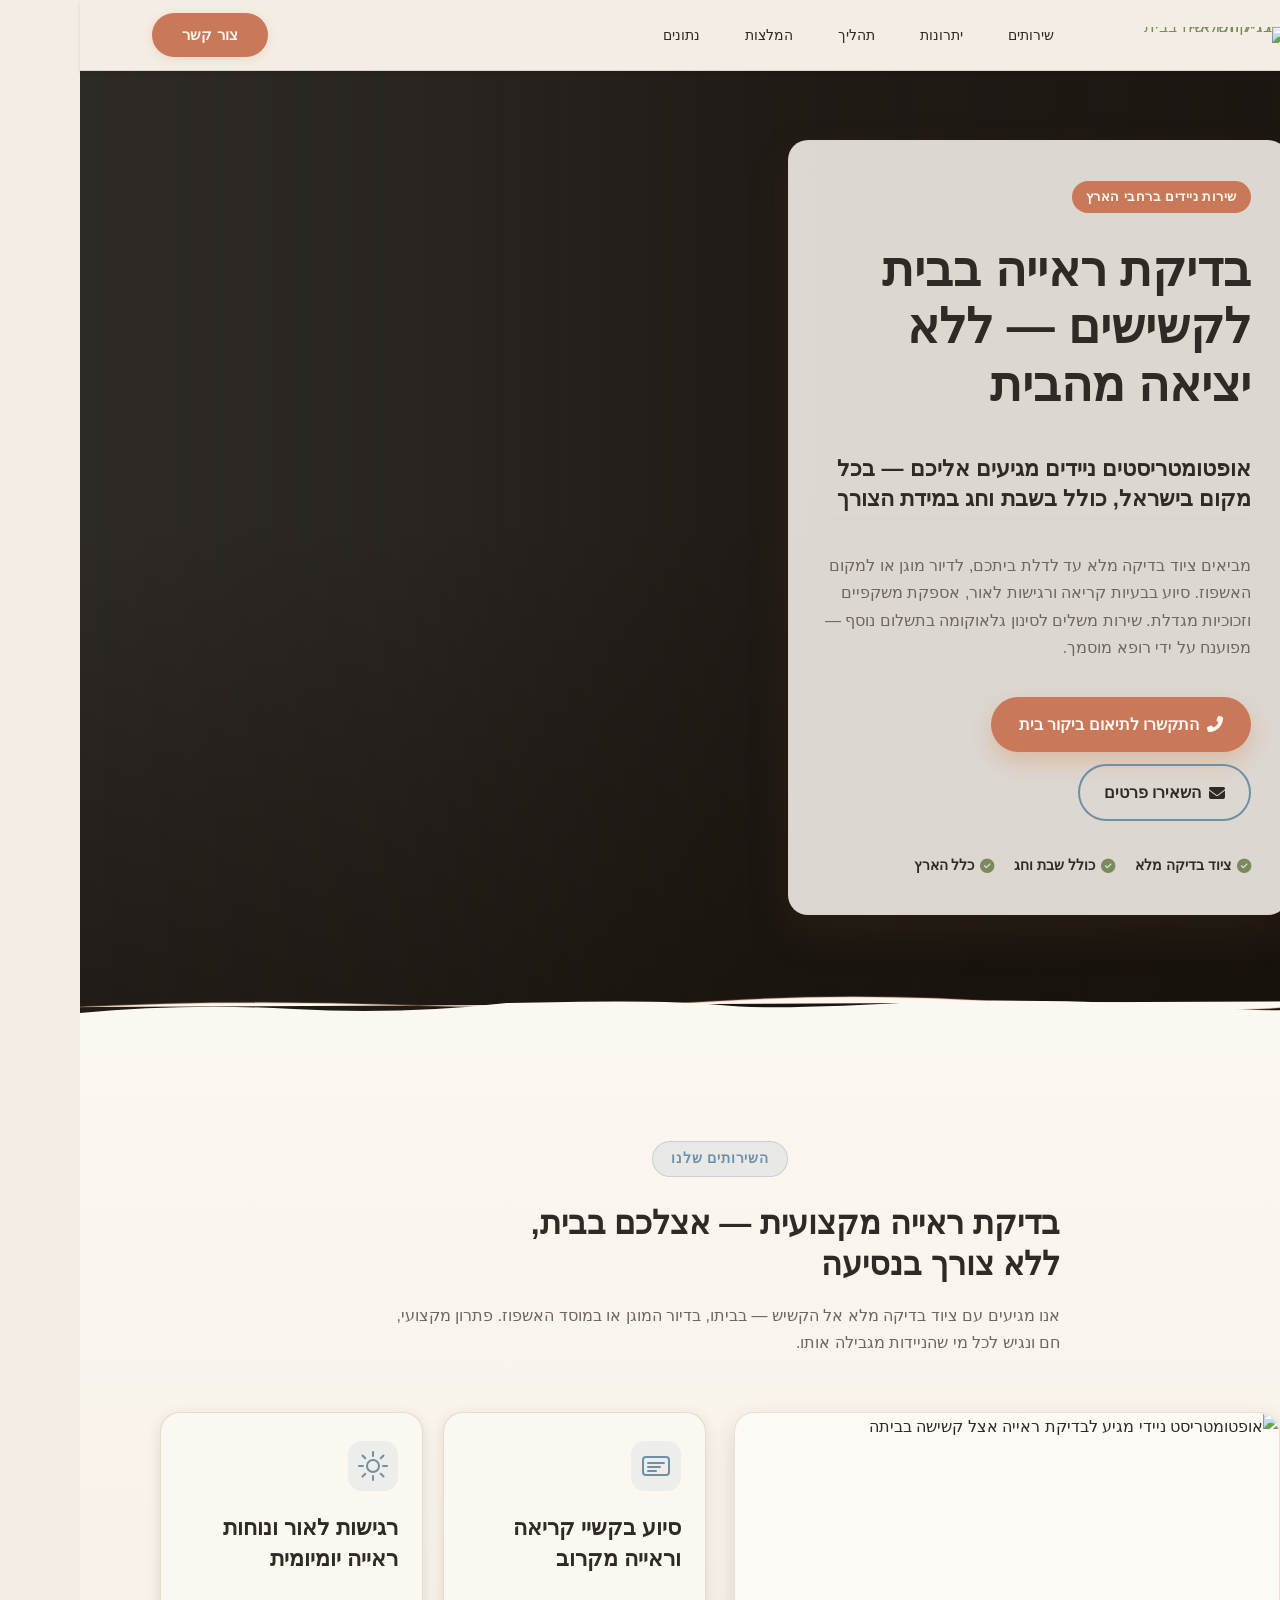
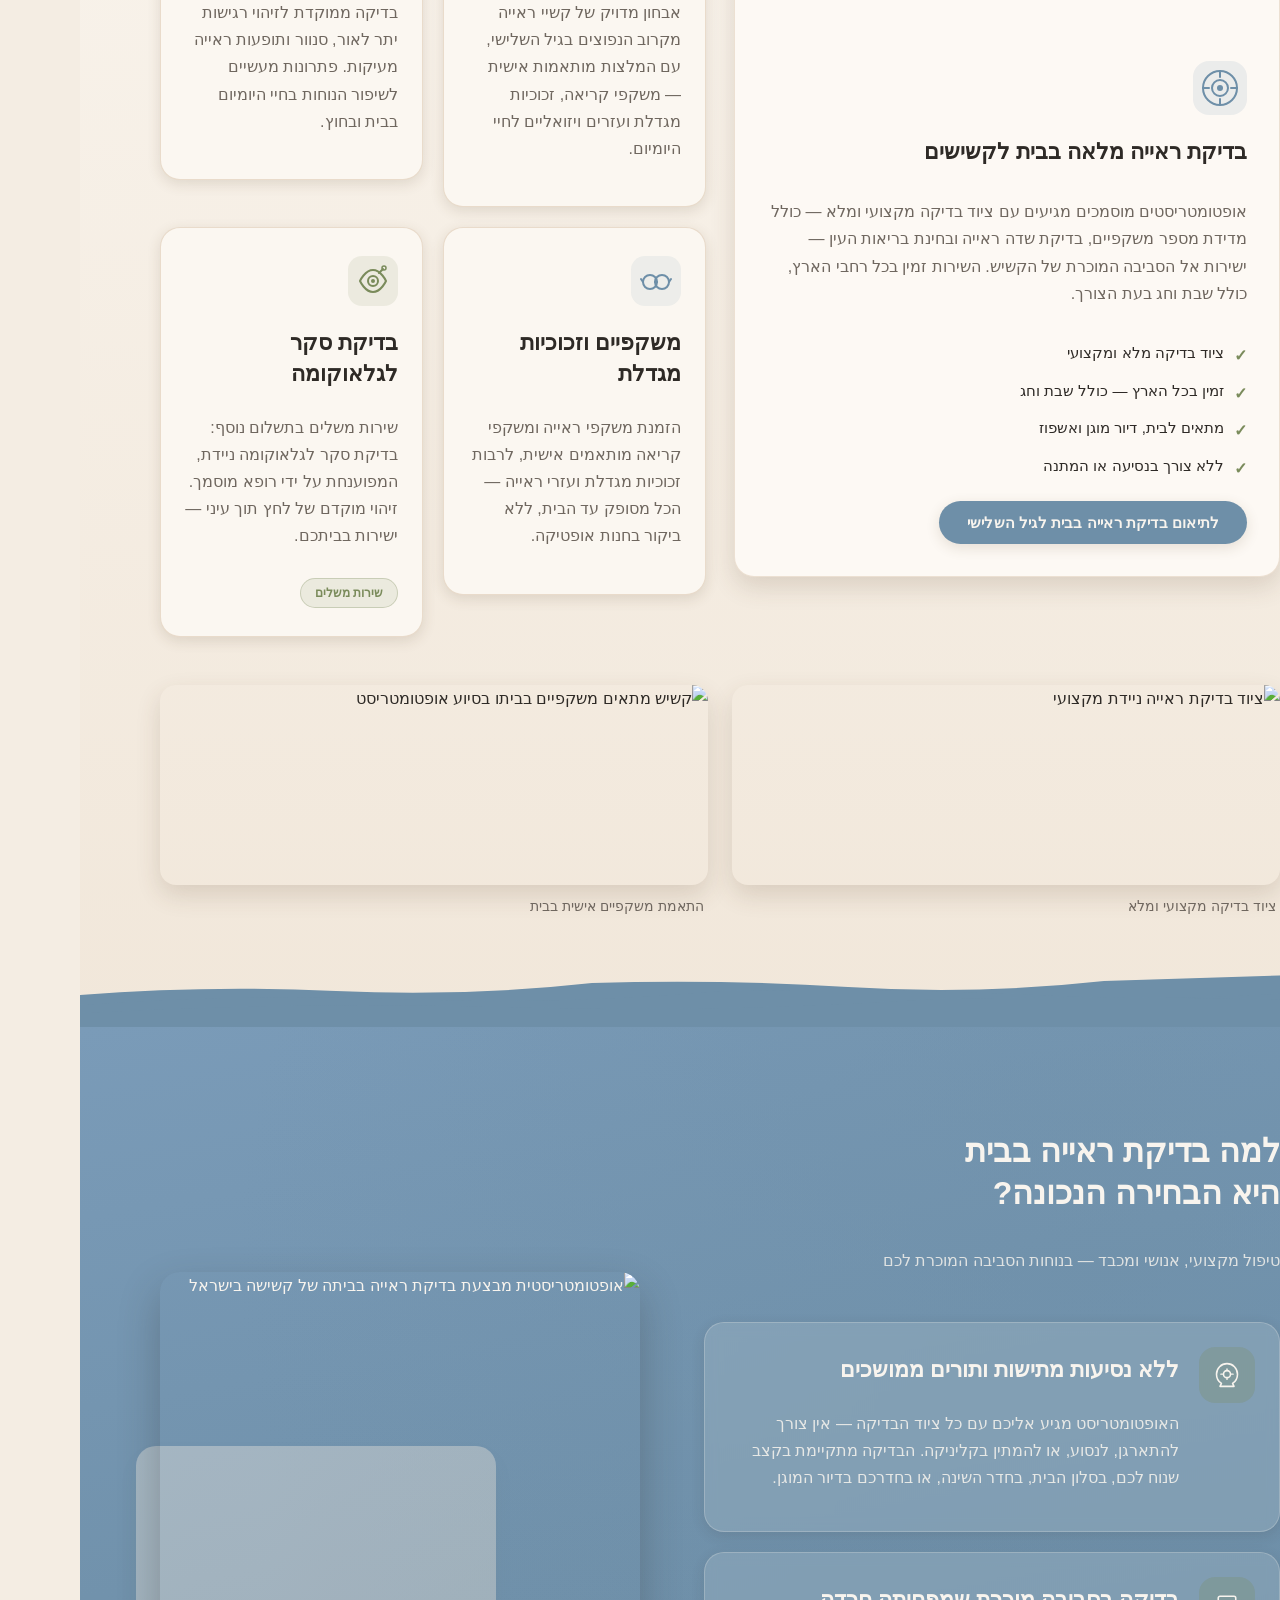
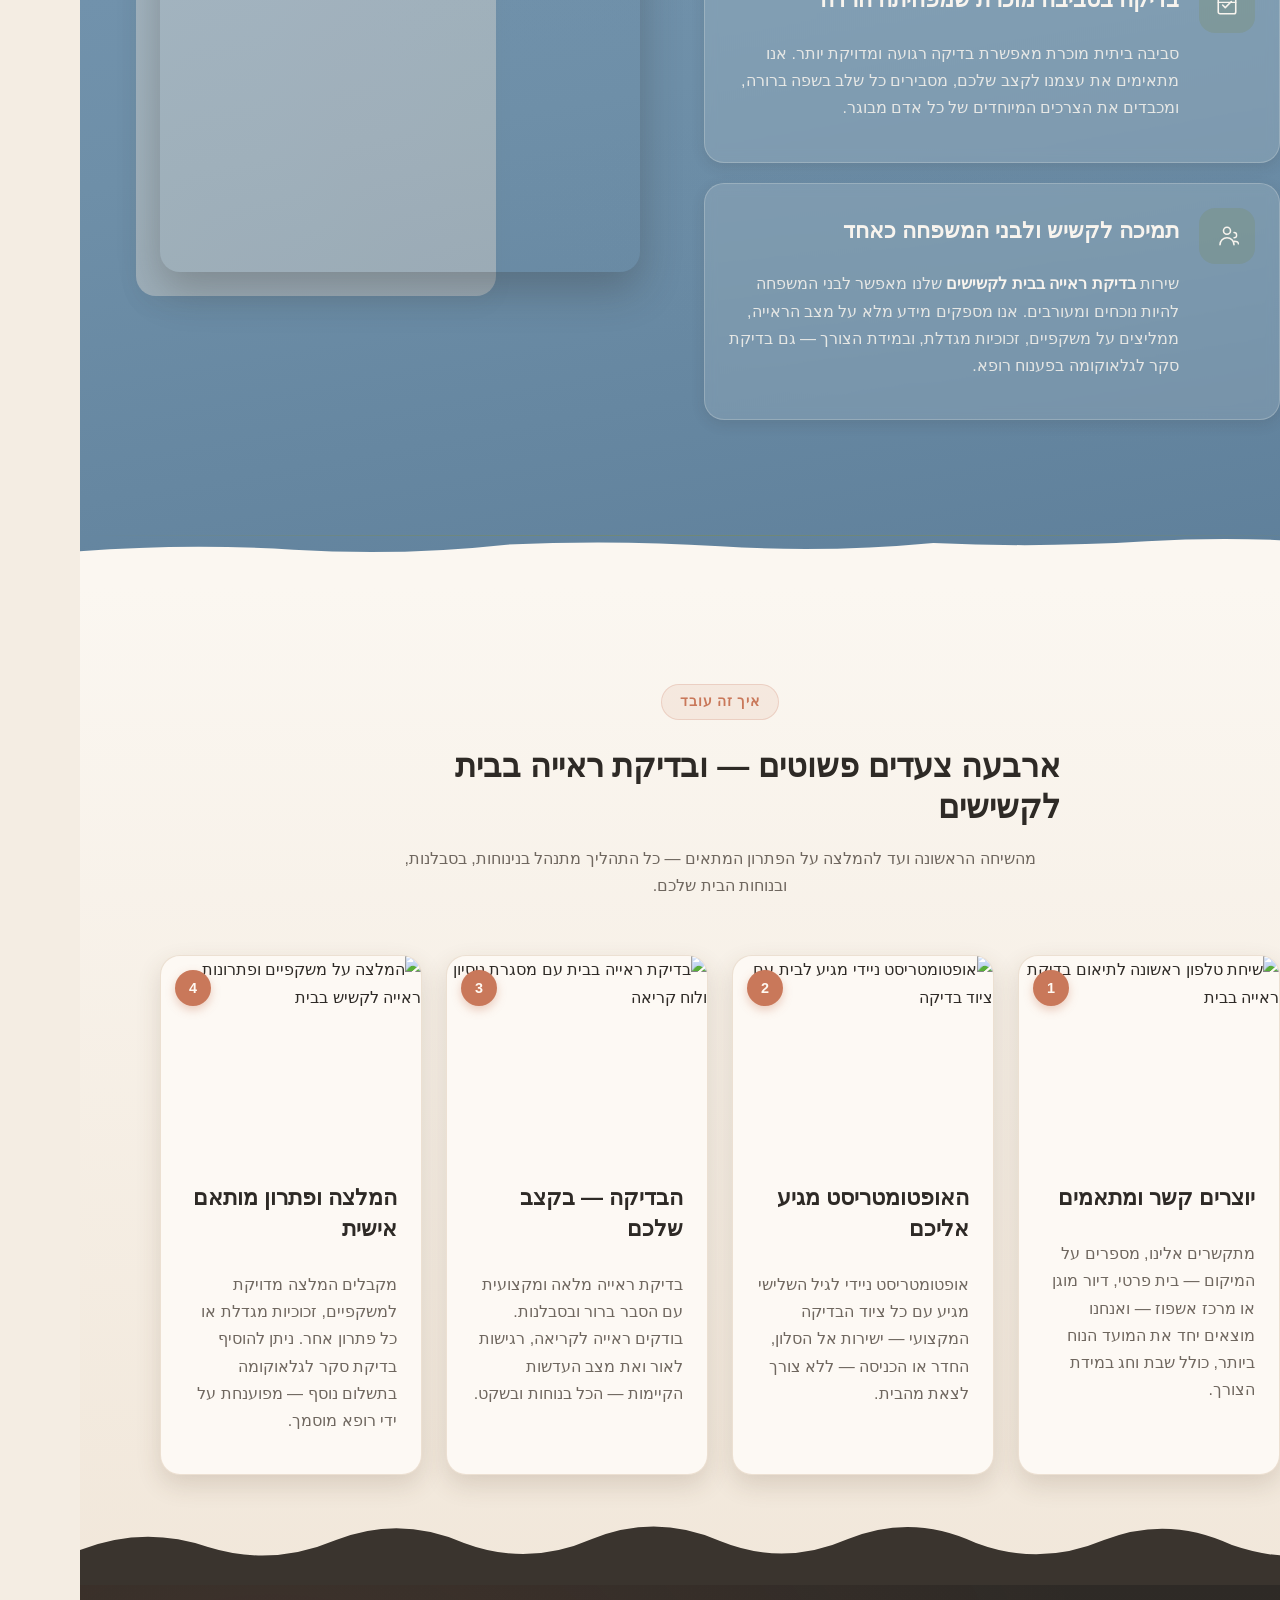
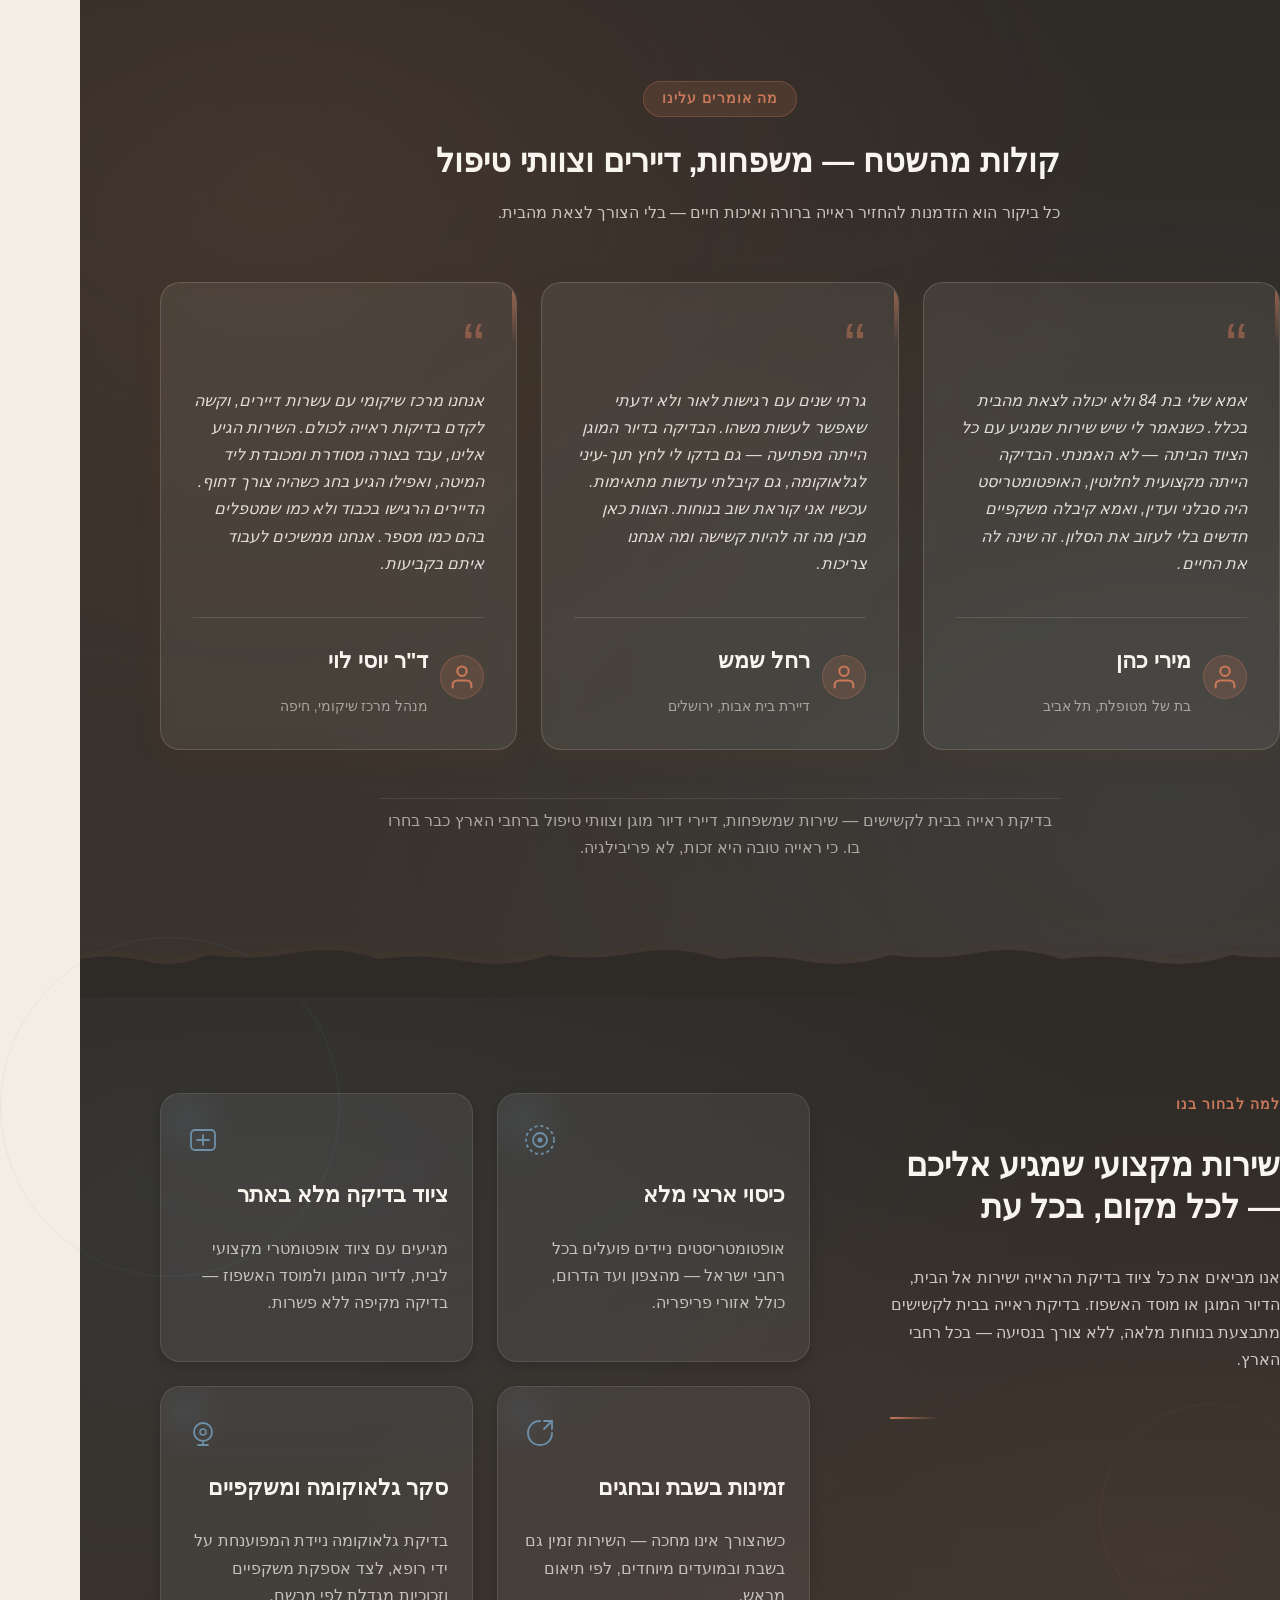
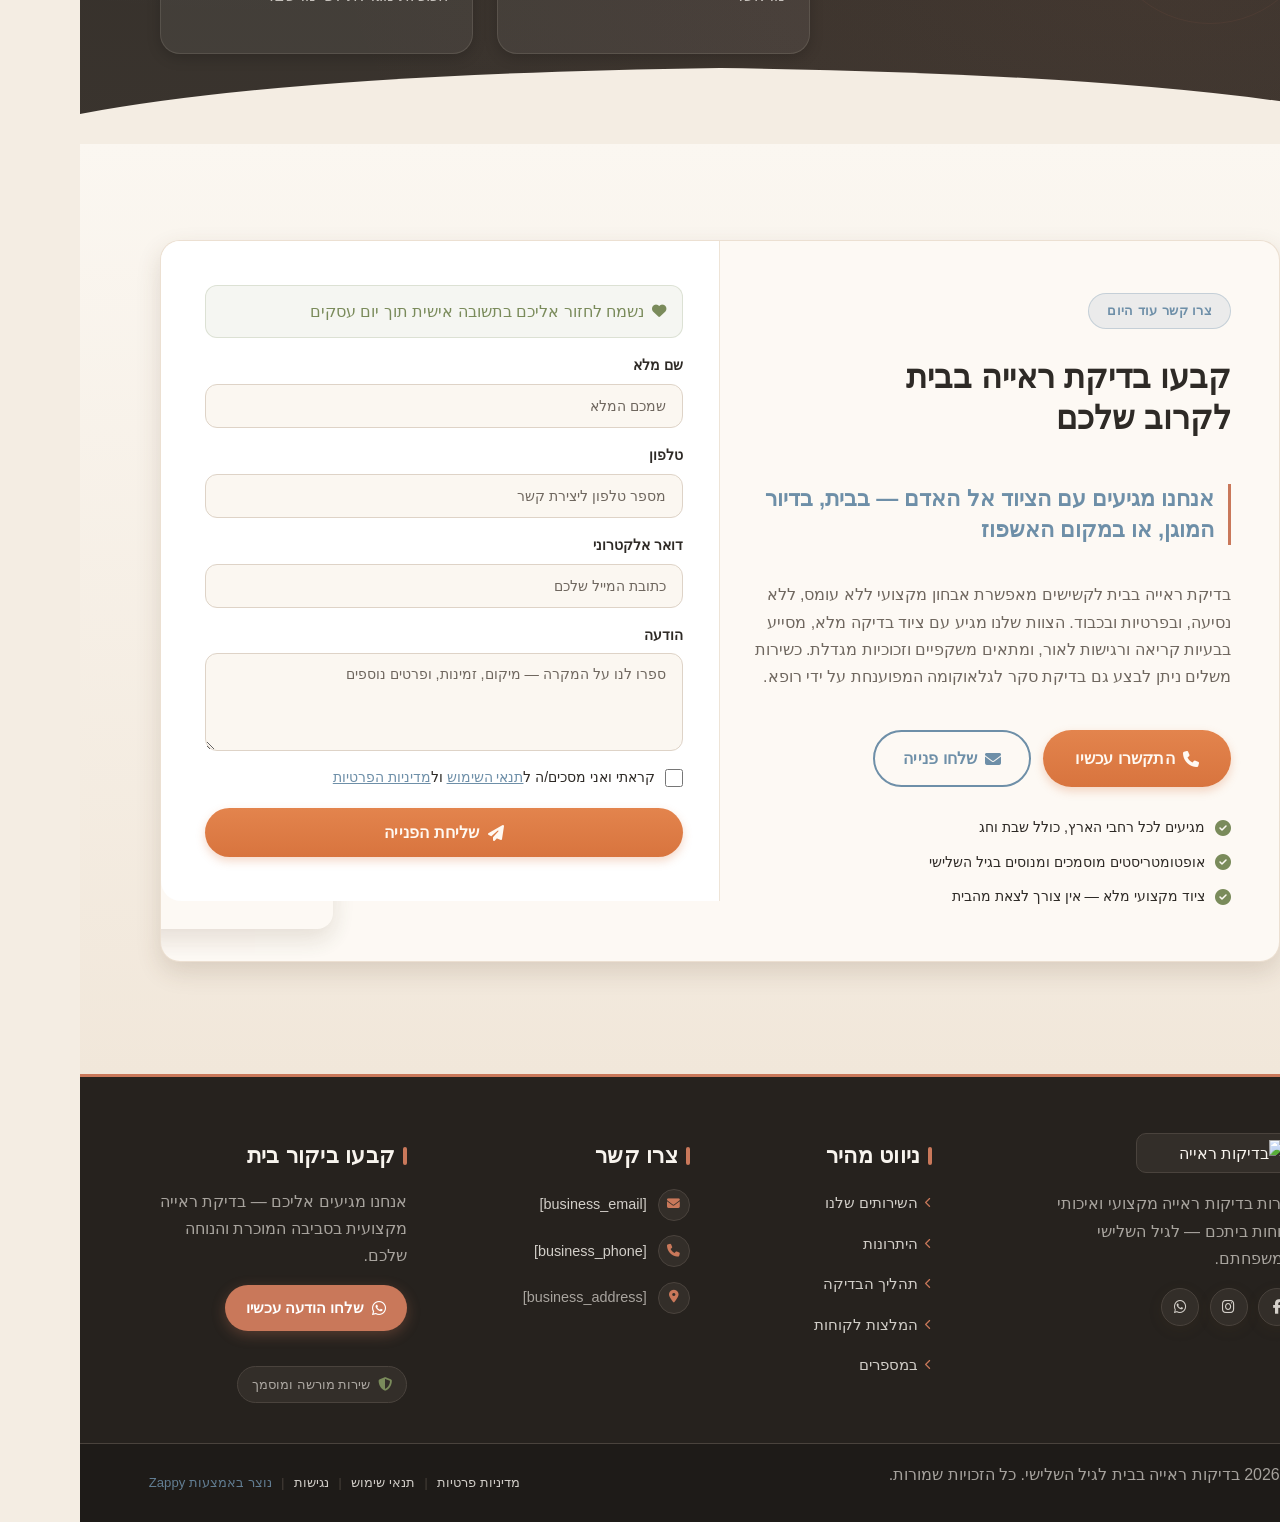
==== commit 65eb55b0: "Background sync: Progressive GitHub Sync" ====
--- a/index.html
+++ b/index.html
@@ -1383,13 +1383,13 @@
         <!-- Company Info -->
         <div class="footer-col footer-brand">
           <div class="footer-logo-wrap">
-            <img src="/assets/business-logo.webp" alt="בדיקות ראייה בבית לגיל השלישי" class="logo">
+            <img src="/assets/business-logo.webp" alt="בדיקות ראייה בבית לגיל השלישי" class="logo" data-element-type="image" data-element-id="img-1775481190295-8xxyaf09e">
           </div>
           <p class="footer-tagline">שירות בדיקות ראייה מקצועי ואיכותי<br>בנוחות ביתכם — לגיל השלישי ולמשפחתם.</p>
           <div class="footer-social">
             <a href="[facebook_handle]" aria-label="Facebook" class="social-link"><i class="fab fa-facebook-f"></i></a>
-            <a href="[instagram_handle]" aria-label="Instagram" class="social-link"><i class="fab fa-instagram"></i></a>
-            <a href="[whatsapp_handle]" aria-label="WhatsApp" class="social-link"><i class="fab fa-whatsapp"></i></a>
+            <a href="[instagram_handle]" aria-label="Instagram" class="social-link"><i class="fab fa-instagram" data-element-type="icon" data-element-id="icon-1775481190293-i451v9qpo" data-icon-type="fontawesome"></i></a>
+            <a href="[whatsapp_handle]" aria-label="WhatsApp" class="social-link"><i class="fab fa-whatsapp" data-element-type="icon" data-element-id="icon-1775481190293-8h4bf9s5q" data-icon-type="fontawesome"></i></a>
           </div>
         </div>
 
@@ -1400,7 +1400,7 @@
           </h3>
           <ul class="footer-links">
             <li><a href="#services"><i class="fas fa-chevron-left link-arrow"></i>השירותים שלנו</a></li>
-            <li><a href="#benefits"><i class="fas fa-chevron-left link-arrow"></i>היתרונות</a></li>
+            <li><a href="#benefits" ><i class="fas fa-chevron-left link-arrow" style="cursor: pointer;"></i>היתרונות</a></li>
             <li><a href="#process"><i class="fas fa-chevron-left link-arrow"></i>תהליך הבדיקה</a></li>
             <li><a href="#testimonials"><i class="fas fa-chevron-left link-arrow"></i>המלצות לקוחות</a></li>
             <li><a href="#stats"><i class="fas fa-chevron-left link-arrow"></i>במספרים</a></li>
@@ -1414,14 +1414,14 @@
           </h3>
           <ul class="footer-contact">
             <li>
-              <span class="contact-icon"><i class="fas fa-envelope"></i></span>
+              <span class="contact-icon"><i class="fas fa-envelope" data-element-type="icon" data-element-id="icon-1775481190293-hip928sxf" data-icon-type="fontawesome"></i></span>
               <span class="contact-text"><a href="mailto:[business_email]">[business_email]</a></span>
             </li>
             <li>
-              <span class="contact-icon"><i class="fas fa-phone"></i></span>
+              <span class="contact-icon"><i class="fas fa-phone" data-element-type="icon" data-element-id="icon-1775481190293-27s6ggaoi" data-icon-type="fontawesome"></i></span>
               <span class="contact-text"><a href="tel:[business_phone]">[business_phone]</a></span>
             </li>
-            <li><a href="/"><span class="contact-icon"><i class="fas fa-map-marker-alt"></i></span>
+            <li><a href="/"><span class="contact-icon"><i class="fas fa-map-marker-alt" data-element-type="icon" data-element-id="icon-1775481190293-qtmlmjd3m" data-icon-type="fontawesome"></i></span>
               <span class="contact-text">[business_address]</span></a></li>
           </ul>
         </div>
@@ -1432,11 +1432,11 @@
             <span class="heading-accent"></span>קבעו ביקור בית
           </h3>
           <p class="footer-cta-text">אנחנו מגיעים אליכם — בדיקת ראייה מקצועית בסביבה המוכרת והנוחה שלכם.</p>
-          <a href="[whatsapp_handle]" class="footer-cta-btn">
+          <p class="zappy-editable"><a href="[whatsapp_handle]" class="footer-cta-btn" data-element-type="button" data-element-id="btn-1775481190282-7kuuf6slb" data-native-element="true">
             <i class="fab fa-whatsapp"></i> שלחו הודעה עכשיו
           </a>
-          <div class="footer-badge">
-            <i class="fas fa-shield-alt"></i>
+          </p><div class="footer-badge">
+            <i class="fas fa-shield-alt" data-element-type="icon" data-element-id="icon-1775481190293-ggunxjbdv" data-icon-type="fontawesome"></i>
             <span>שירות מורשה ומוסמך</span>
           </div>
         </div>
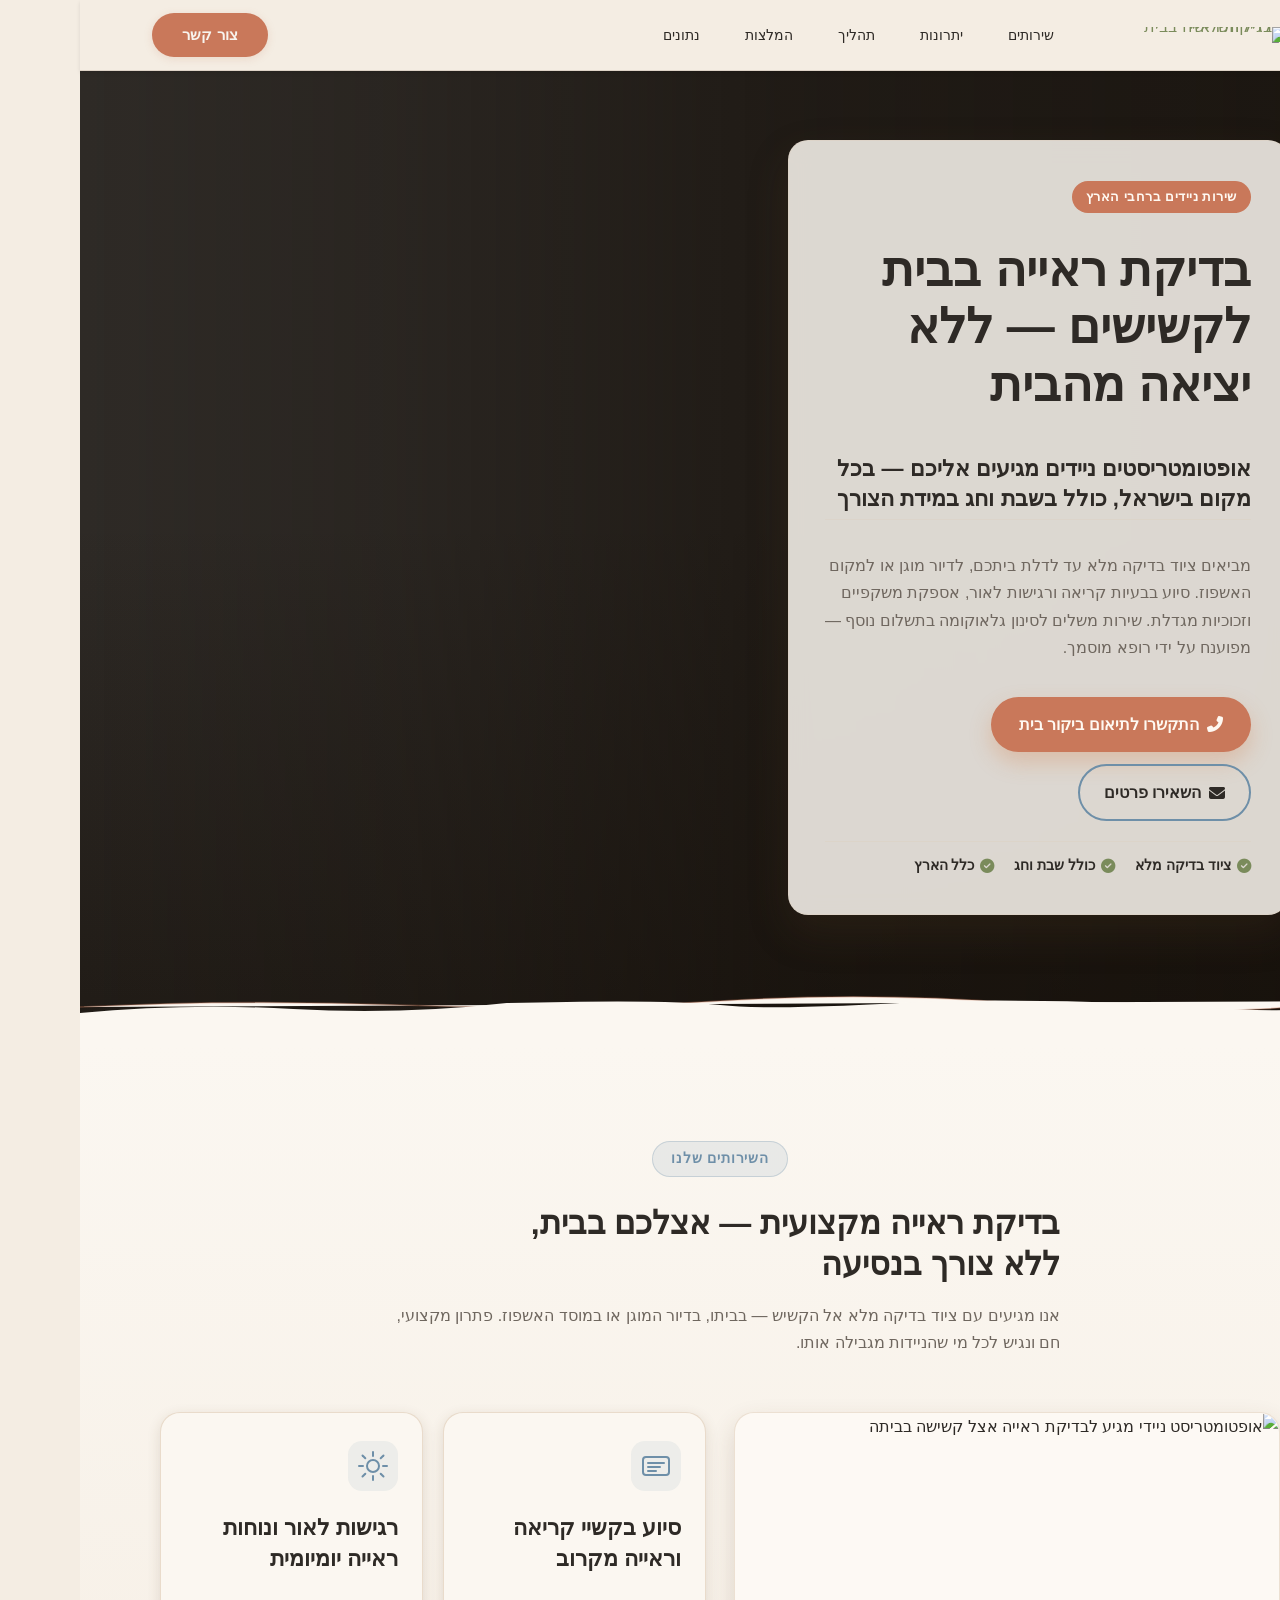
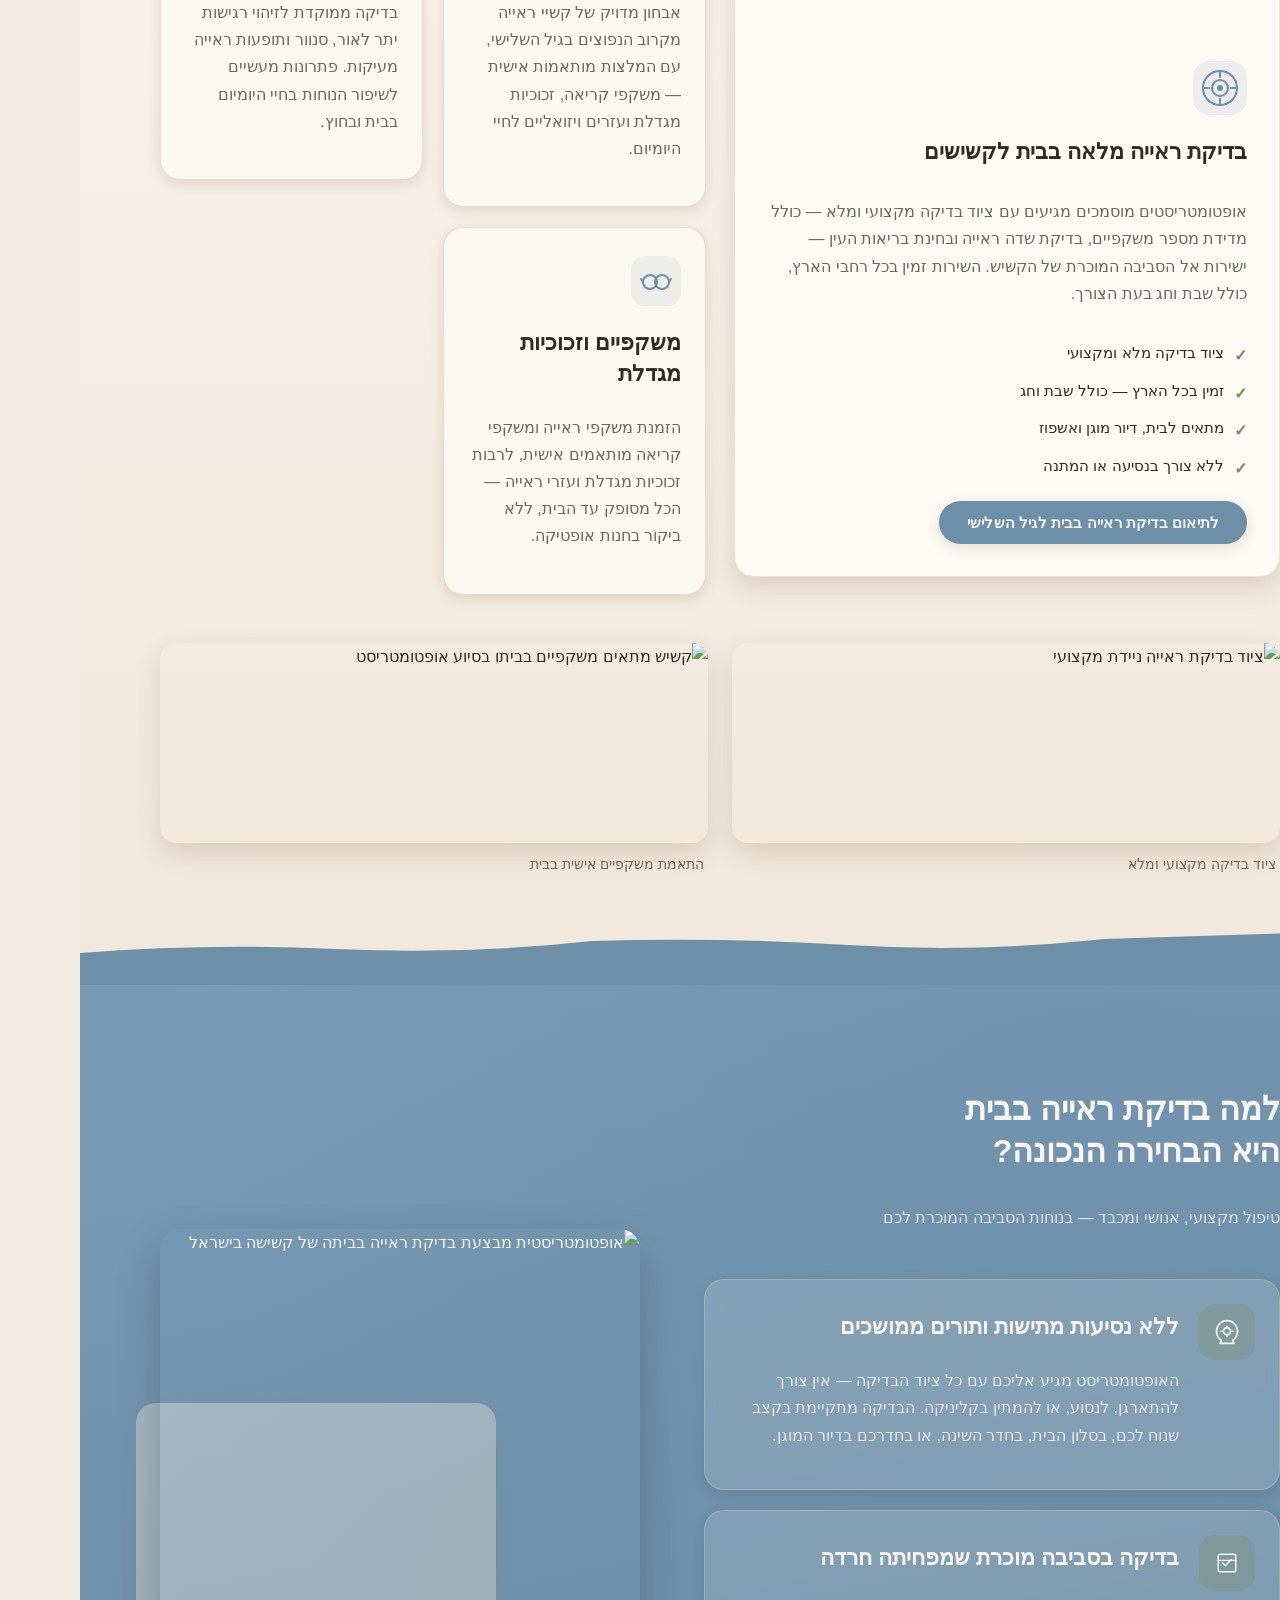
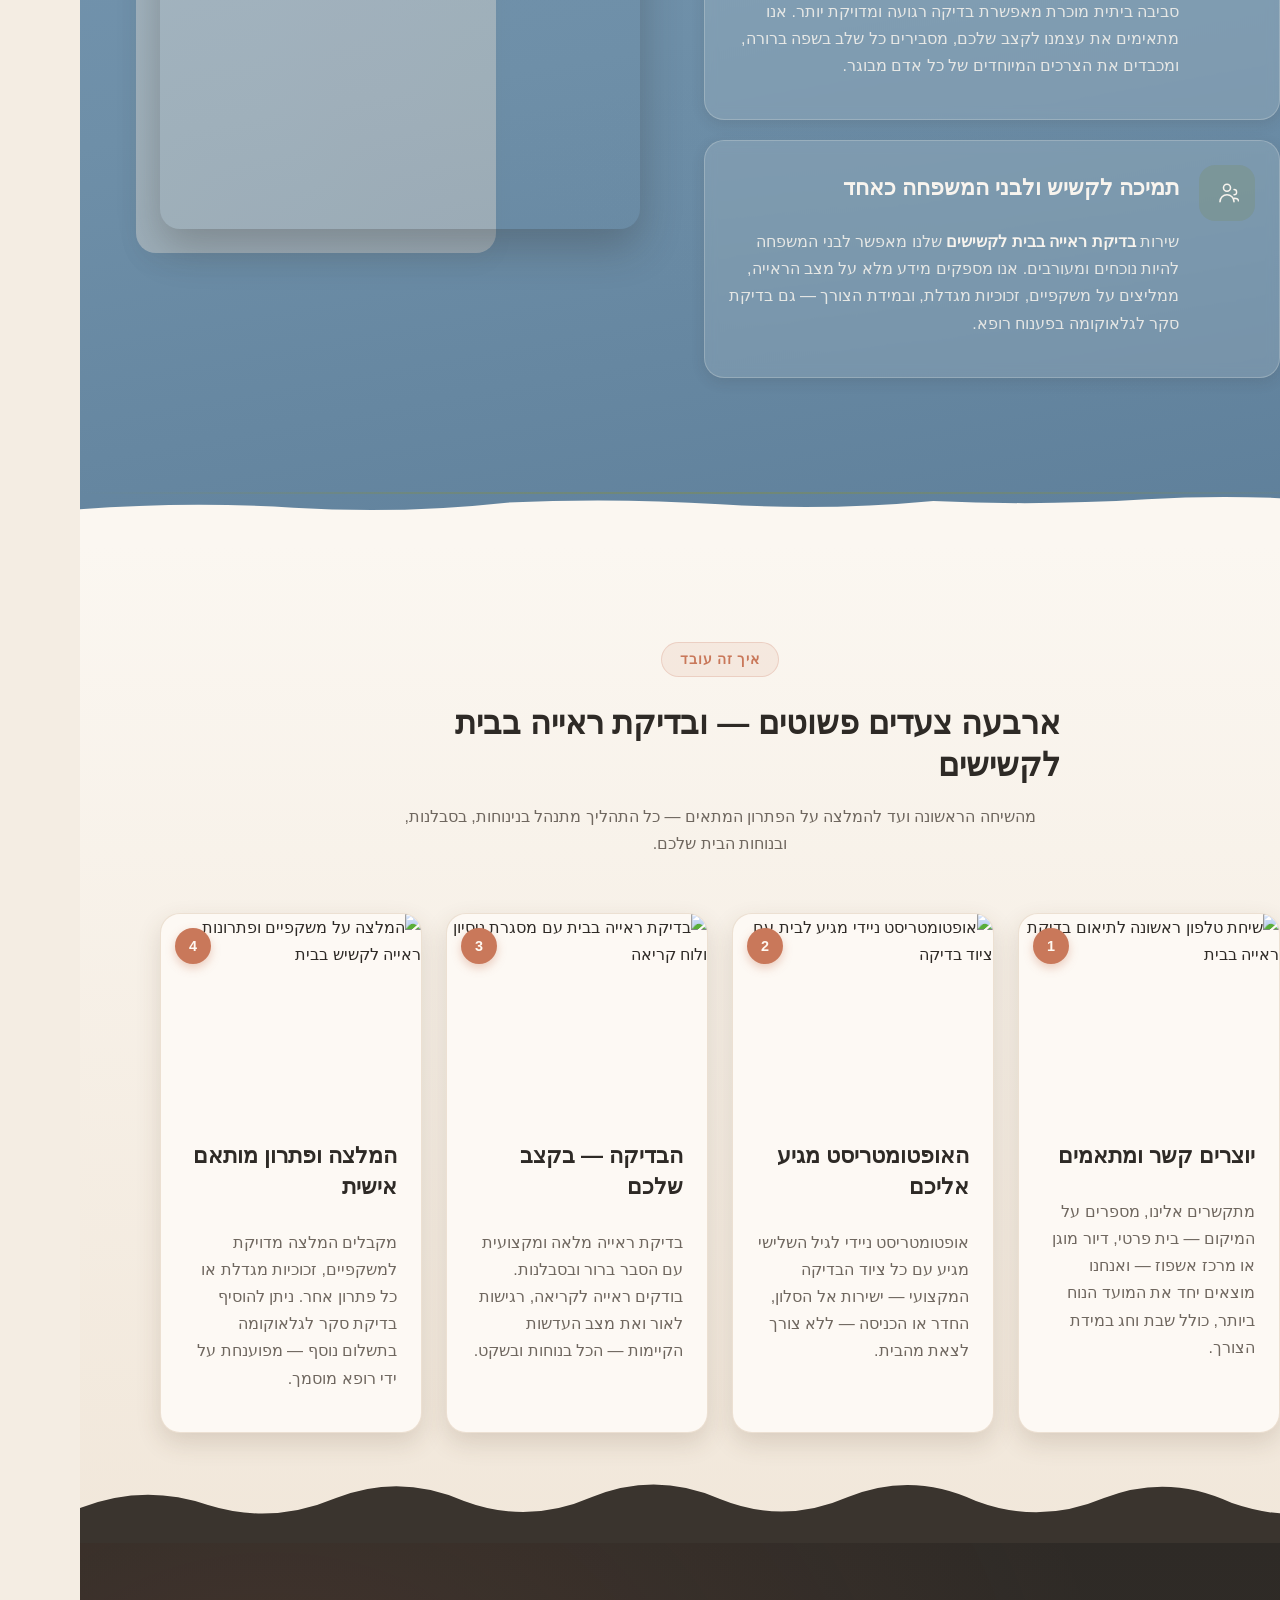
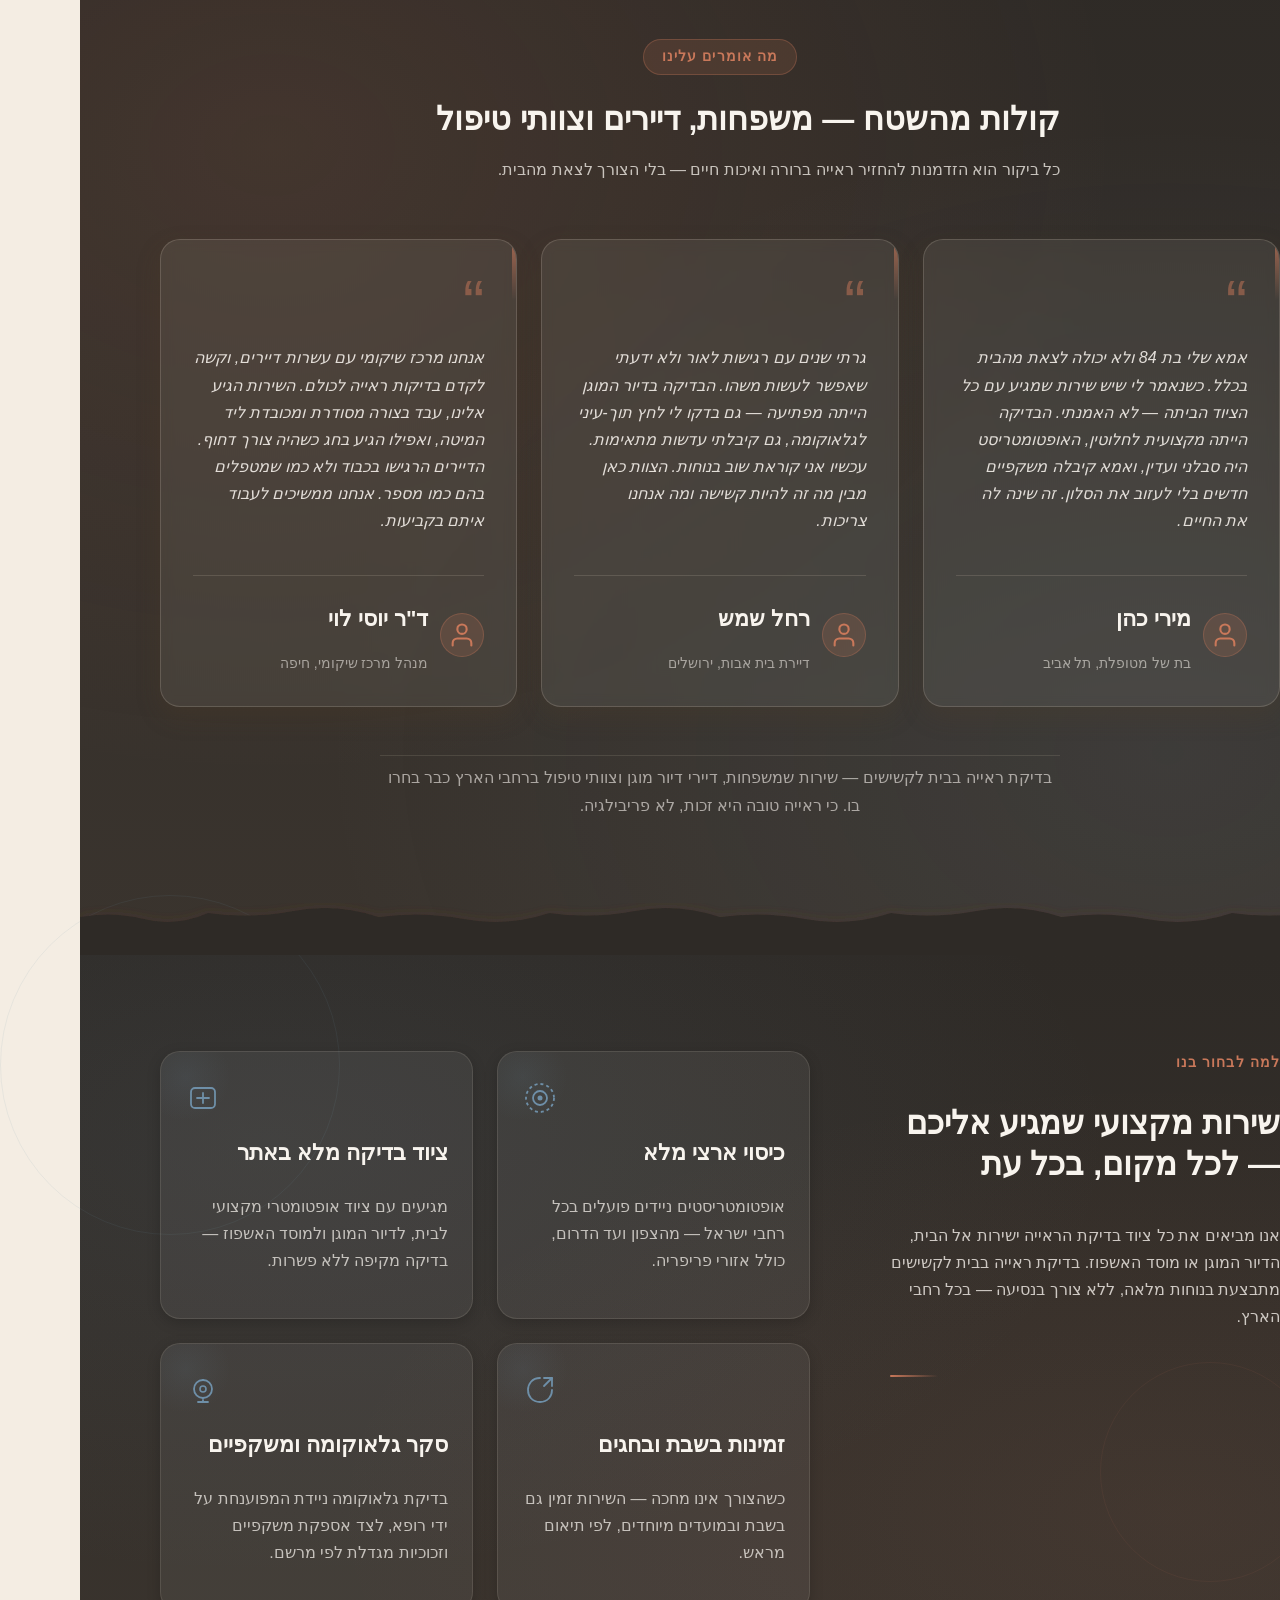
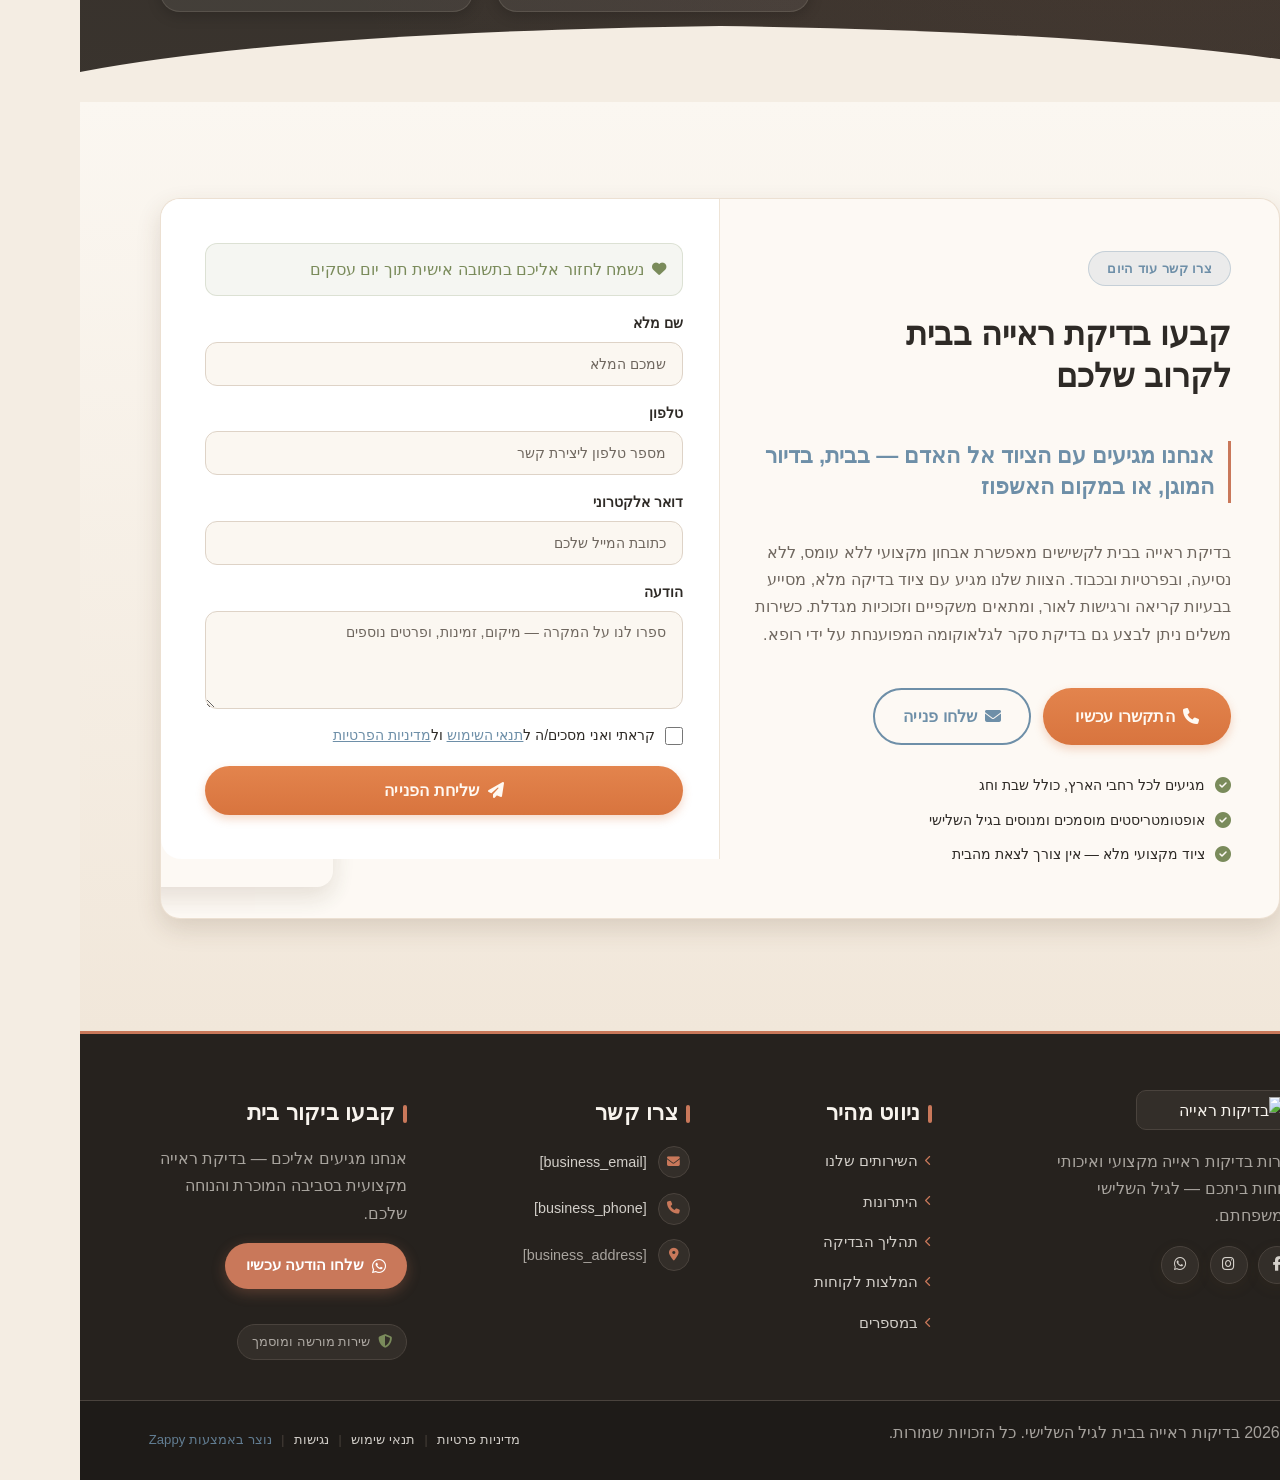
==== commit 1fdef841: "Background sync: Progressive GitHub Sync" ====
--- a/index.html
+++ b/index.html
@@ -927,23 +927,7 @@
           </div>
         </article>
 
-        <!-- Card 4: Glaucoma screening -->
-        <article class="index-services-small-card card-bordered index-services-glaucoma-card">
-          <div class="index-services-small-card-icon">
-            <svg data-element-type="icon" data-icon-type="svg" width="32" height="32" viewBox="0 0 32 32" fill="none" xmlns="http://www.w3.org/2000/svg" aria-hidden="true">
-              <path d="M16 5C8 5 3 16 3 16C3 16 8 27 16 27C24 27 29 16 29 16C29 16 24 5 16 5Z" stroke="currentColor" stroke-width="2" stroke-linejoin="round"></path>
-              <circle cx="16" cy="16" r="5" stroke="currentColor" stroke-width="2"></circle>
-              <circle cx="16" cy="16" r="2" fill="currentColor"></circle>
-              <path d="M22 8L26 4" stroke="currentColor" stroke-width="2" stroke-linecap="round"></path>
-              <circle cx="27" cy="3" r="2" stroke="currentColor" stroke-width="1.5"></circle>
-            </svg>
-          </div>
-          <div class="index-services-small-card-body">
-            <h3>בדיקת סקר לגלאוקומה</h3>
-            <p>שירות משלים בתשלום נוסף: בדיקת סקר לגלאוקומה ניידת, המפוענחת על ידי רופא מוסמך. זיהוי מוקדם של לחץ תוך עיני — ישירות בביתכם.</p>
-            <span class="index-services-badge">שירות משלים</span>
-          </div>
-        </article>
+
 
       </div>
       <!-- End 2x2 grid -->
